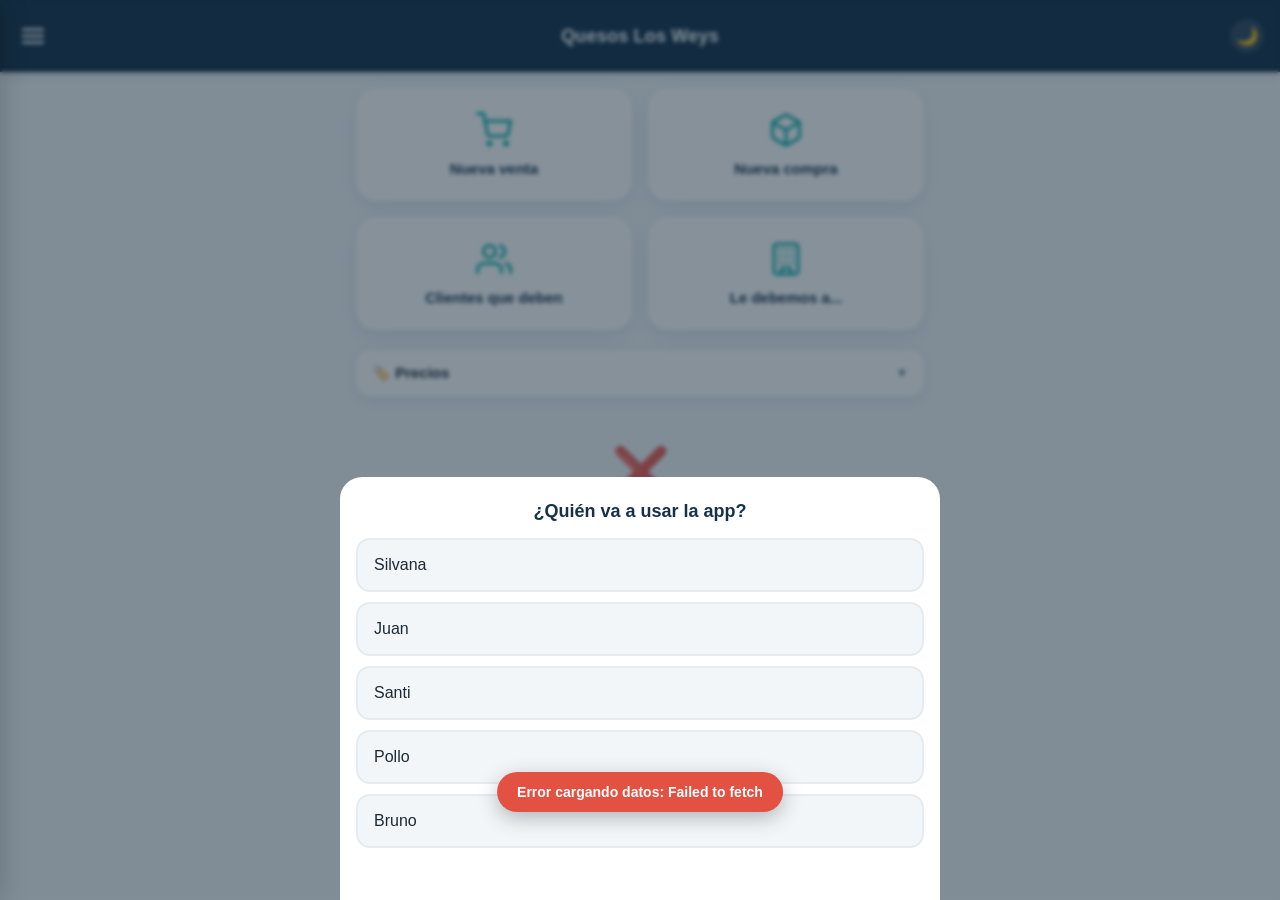
==== index.html @ 1c285f57 "Add files via upload" ====
<!DOCTYPE html>
<html lang="es">
<head>
  <meta charset="UTF-8"/>
  <meta name="viewport" content="width=device-width, initial-scale=1.0, maximum-scale=1.0"/>
  <meta name="theme-color" content="#16324a"/>
  <meta name="mobile-web-app-capable" content="yes"/>
  <meta name="apple-mobile-web-app-capable" content="yes"/>
  <meta name="apple-mobile-web-app-status-bar-style" content="black-translucent"/>
  <meta name="apple-mobile-web-app-title" content="Los Weys"/>
  <link rel="icon" href="logo-192.png"/>
  <link rel="apple-touch-icon" href="logo-192.png"/>
  <title>Quesos Los Weys</title>
  <link rel="manifest" href="manifest.json"/>
  <link rel="stylesheet" href="style.css"/>
</head>
<body>

<div class="header" id="header">
  <button class="btn-hamburguesa" onclick="toggleSidebar()" title="Menú">
    <svg viewBox="0 0 24 24" fill="none" stroke="currentColor" stroke-width="2.5" stroke-linecap="round"><line x1="3" y1="12" x2="21" y2="12"/><line x1="3" y1="6" x2="21" y2="6"/><line x1="3" y1="18" x2="21" y2="18"/></svg>
  </button>
  <div class="header-title" id="header-title">Quesos Los Weys</div>
  <button class="btn-modo" id="btn-modo" onclick="toggleModo()" title="Modo oscuro">🌙</button>
</div>

<!-- ====== SIDEBAR ====== -->
<div class="sidebar-backdrop" id="sidebar-backdrop" onclick="toggleSidebar()"></div>
<div class="sidebar" id="sidebar">
  <div class="sidebar-header">
    <div style="font-size:20px;font-weight:800;color:var(--titulo)">Menú</div>
    <button class="btn-cerrar-sidebar" onclick="toggleSidebar()">✕</button>
  </div>
  <div class="sidebar-content">
    <button class="sidebar-btn activo" id="nav-inicio" onclick="irASidebar('inicio')">
      <svg viewBox="0 0 24 24" fill="none" stroke="currentColor" stroke-width="2"><path d="M3 9l9-7 9 7v11a2 2 0 0 1-2 2H5a2 2 0 0 1-2-2z"/><polyline points="9 22 9 12 15 12 15 22"/></svg> Inicio
    </button>
    <button class="sidebar-btn" id="nav-venta" onclick="irASidebar('venta')">
      <svg viewBox="0 0 24 24" fill="none" stroke="currentColor" stroke-width="2"><circle cx="9" cy="21" r="1"/><circle cx="20" cy="21" r="1"/><path d="M1 1h4l2.68 13.39a2 2 0 0 0 2 1.61h9.72a2 2 0 0 0 2-1.61L23 6H6"/></svg> Nueva Venta
    </button>
    <button class="sidebar-btn" id="nav-compra" onclick="irASidebar('compra')">
      <svg viewBox="0 0 24 24" fill="none" stroke="currentColor" stroke-width="2"><path d="M21 16V8a2 2 0 0 0-1-1.73l-7-4a2 2 0 0 0-2 0l-7 4A2 2 0 0 0 3 8v8a2 2 0 0 0 1 1.73l7 4a2 2 0 0 0 2 0l7-4A2 2 0 0 0 21 16z"/></svg> Nueva Compra
    </button>
    <button class="sidebar-btn" id="nav-deudas" onclick="irASidebar('deudas')">
      <svg viewBox="0 0 24 24" fill="none" stroke="currentColor" stroke-width="2"><path d="M17 21v-2a4 4 0 0 0-4-4H5a4 4 0 0 0-4 4v2"/><circle cx="9" cy="7" r="4"/><path d="M23 21v-2a4 4 0 0 0-3-3.87"/><path d="M16 3.13a4 4 0 0 1 0 7.75"/></svg> Deudas
    </button>
    
    <div class="sidebar-divider"></div>
    <div class="sidebar-title">Gestión</div>
    
    <button class="sidebar-btn" id="nav-productos" onclick="irASidebar('productos')"><span class="sidebar-ico"><svg viewBox="0 0 24 24" fill="none" stroke="currentColor" stroke-width="2" stroke-linecap="round" stroke-linejoin="round"><path d="M20.59 13.41l-7.17 7.17a2 2 0 0 1-2.83 0L2 12V2h10l8.59 8.59a2 2 0 0 1 0 2.82z"/><line x1="7" y1="7" x2="7.01" y2="7"/></svg></span> Productos</button>
    <button class="sidebar-btn" id="nav-clientes" onclick="irASidebar('clientes')"><span class="sidebar-ico"><svg viewBox="0 0 24 24" fill="none" stroke="currentColor" stroke-width="2" stroke-linecap="round" stroke-linejoin="round"><path d="M20 21v-2a4 4 0 0 0-4-4H8a4 4 0 0 0-4 4v2"/><circle cx="12" cy="7" r="4"/></svg></span> Clientes</button>
    <button class="sidebar-btn" id="nav-proveedores-mgt" onclick="irASidebar('proveedores-mgt')"><span class="sidebar-ico"><svg viewBox="0 0 24 24" fill="none" stroke="currentColor" stroke-width="2" stroke-linecap="round" stroke-linejoin="round"><rect x="4" y="2" width="16" height="20" rx="2" ry="2"/><path d="M9 22v-4h6v4"/><path d="M8 6h.01"/><path d="M16 6h.01"/><path d="M12 6h.01"/><path d="M12 10h.01"/><path d="M12 14h.01"/><path d="M16 10h.01"/><path d="M16 14h.01"/><path d="M8 10h.01"/><path d="M8 14h.01"/></svg></span> Proveedores</button>
    <button class="sidebar-btn" id="nav-stock" onclick="irASidebar('stock')"><span class="sidebar-ico"><svg viewBox="0 0 24 24" fill="none" stroke="currentColor" stroke-width="2" stroke-linecap="round" stroke-linejoin="round"><path d="M21 16V8a2 2 0 0 0-1-1.73l-7-4a2 2 0 0 0-2 0l-7 4A2 2 0 0 0 3 8v8a2 2 0 0 0 1 1.73l7 4a2 2 0 0 0 2 0l7-4A2 2 0 0 0 21 16z"/><polyline points="3.27 6.96 12 12.01 20.73 6.96"/><line x1="12" y1="22.08" x2="12" y2="12"/></svg></span> Stock</button>
    
    <div class="sidebar-divider"></div>
    
    <button class="sidebar-btn" id="nav-reportes" onclick="irASidebar('reportes')"><span class="sidebar-ico"><svg viewBox="0 0 24 24" fill="none" stroke="currentColor" stroke-width="2" stroke-linecap="round" stroke-linejoin="round"><line x1="18" y1="20" x2="18" y2="10"/><line x1="12" y1="20" x2="12" y2="4"/><line x1="6" y1="20" x2="6" y2="14"/></svg></span> Reportes</button>
    <button class="sidebar-btn" id="nav-historial" onclick="irASidebar('historial')"><span class="sidebar-ico"><svg viewBox="0 0 24 24" fill="none" stroke="currentColor" stroke-width="2" stroke-linecap="round" stroke-linejoin="round"><circle cx="12" cy="12" r="10"/><polyline points="12 6 12 12 16 14"/></svg></span> Historial</button>
    <button class="sidebar-btn" id="nav-devoluciones" onclick="irASidebar('devoluciones')"><span class="sidebar-ico"><svg viewBox="0 0 24 24" fill="none" stroke="currentColor" stroke-width="2" stroke-linecap="round" stroke-linejoin="round"><polyline points="9 14 4 9 9 4"/><path d="M20 20v-7a4 4 0 0 0-4-4H4"/></svg></span> Devoluciones</button>
    
    <div class="sidebar-divider"></div>
    <div class="sidebar-title">Operador</div>
    <div class="sidebar-operador" onclick="abrirSelectorOperador(false)">
      <div class="op-icono">👤</div>
      <div class="op-info">
        <div class="op-label">Usando app como</div>
        <div class="op-nombre" id="chip-operador-side">—</div>
      </div>
      <div class="op-cambiar">Cambiar</div>
    </div>
  </div>
</div>

<!-- ====== PANTALLAS ====== -->

<!-- INICIO -->
<div class="pantalla activa" id="pantalla-inicio">
  <!-- (tarjetas de resumen movidas a Reportes) -->
  <div class="grilla">
    <button class="btn-grande" onclick="irA('venta')"><span class="ico"><svg viewBox="0 0 24 24" fill="none" stroke="currentColor" stroke-width="2" stroke-linecap="round" stroke-linejoin="round"><circle cx="9" cy="21" r="1"/><circle cx="20" cy="21" r="1"/><path d="M1 1h4l2.68 13.39a2 2 0 0 0 2 1.61h9.72a2 2 0 0 0 2-1.61L23 6H6"/></svg></span>Nueva venta</button>
    <button class="btn-grande" onclick="irA('compra')"><span class="ico"><svg viewBox="0 0 24 24" fill="none" stroke="currentColor" stroke-width="2" stroke-linecap="round" stroke-linejoin="round"><path d="M21 16V8a2 2 0 0 0-1-1.73l-7-4a2 2 0 0 0-2 0l-7 4A2 2 0 0 0 3 8v8a2 2 0 0 0 1 1.73l7 4a2 2 0 0 0 2 0l7-4A2 2 0 0 0 21 16z"/><polyline points="3.27 6.96 12 12.01 20.73 6.96"/><line x1="12" y1="22.08" x2="12" y2="12"/></svg></span>Nueva compra</button>
    <button class="btn-grande" onclick="irA('deudas')"><span class="ico"><svg viewBox="0 0 24 24" fill="none" stroke="currentColor" stroke-width="2" stroke-linecap="round" stroke-linejoin="round"><path d="M17 21v-2a4 4 0 0 0-4-4H5a4 4 0 0 0-4 4v2"/><circle cx="9" cy="7" r="4"/><path d="M23 21v-2a4 4 0 0 0-3-3.87"/><path d="M16 3.13a4 4 0 0 1 0 7.75"/></svg></span>Clientes que deben</button>
    <button class="btn-grande" onclick="irA('deudas','proveedores')"><span class="ico"><svg viewBox="0 0 24 24" fill="none" stroke="currentColor" stroke-width="2" stroke-linecap="round" stroke-linejoin="round"><rect x="4" y="2" width="16" height="20" rx="2" ry="2"/><path d="M9 22v-4h6v4"/><path d="M8 6h.01"/><path d="M16 6h.01"/><path d="M12 6h.01"/><path d="M12 10h.01"/><path d="M12 14h.01"/><path d="M16 10h.01"/><path d="M16 14h.01"/><path d="M8 10h.01"/><path d="M8 14h.01"/></svg></span>Le debemos a...</button>
  </div>
  <!-- Acordeón de precios (solo lectura) -->
  <div style="margin-top:4px;margin-bottom:4px">
    <button onclick="togglePrecios()" id="btn-precios"
      style="width:100%;padding:14px 16px;background:var(--blanco);border:none;border-radius:var(--radio);box-shadow:var(--sombra);display:flex;justify-content:space-between;align-items:center;cursor:pointer;font-size:15px;font-weight:600;color:var(--texto)">
      <span>🏷️ Precios</span>
      <span id="arrow-precios" style="font-size:12px;color:var(--gris);transition:transform .2s">▼</span>
    </button>
    <div id="lista-precios-inicio" style="display:none;margin-top:4px"></div>
  </div>
  <div id="ventas-hoy-lista"></div>
</div>

<!-- NUEVA VENTA (CARRITO) -->
<div class="pantalla" id="pantalla-venta">
  <div class="titulo-sec">Nueva Venta</div>
  <div class="card">
    <div id="carrito-items"></div>
    <button class="btn btn-s" onclick="agregarItemCarrito()" style="margin-bottom:14px">+ Agregar producto</button>

    <div class="sep"></div>

    <div class="campo">
      <label>Cliente</label>
      <div class="fila" style="gap:8px">
        <div style="flex:1">
          <input type="text" id="v-cliente" list="lista-clientes" placeholder="Nombre del cliente" autocomplete="off"/>
          <datalist id="lista-clientes"></datalist>
        </div>
        <button class="btn btn-s btn-sm" onclick="abrirQuickCliente()" style="white-space:nowrap;align-self:flex-start;margin-top:0">+ Nuevo</button>
      </div>
      <div class="hint gris" style="margin-top:4px">Obligatorio para ventas a crédito</div>
    </div>

    <div class="campo">
      <label>Forma de pago</label>
      <select id="v-pago" onchange="alCambiarPagoVenta()">
        <option value="efectivo">Efectivo</option>
        <option value="transferencia">Transferencia</option>
        <option value="crédito">Crédito (fiado)</option>
      </select>
    </div>

    <div class="campo">
      <label>Monto pagado</label>
      <input type="number" id="v-pagado" min="0" step="1" placeholder="0"/>
      <div class="hint gris">Si es crédito podés poner menos que el total</div>
    </div>

    <div class="campo">
      <label>Fecha</label>
      <input type="date" id="v-fecha"/>
    </div>

    <div style="background:var(--azul-s);border-radius:var(--radio);padding:12px;display:flex;justify-content:space-between;align-items:center;margin-bottom:4px">
      <span style="font-size:14px;color:var(--azul);font-weight:600">TOTAL DEL PEDIDO</span>
      <span style="font-size:24px;font-weight:700;color:var(--azul)" id="v-total-display">$0</span>
    </div>
  </div>

  <button class="btn btn-p" onclick="abrirConfirmacion()">Revisar y guardar pedido →</button>
</div>

<!-- NUEVA COMPRA -->
<div class="pantalla" id="pantalla-compra">
  <div class="titulo-sec">Nueva Compra</div>
  <div class="card">
    <div class="campo">
      <label>Proveedor</label>
      <select id="c-proveedor">
        <option value="">Sin proveedor</option>
      </select>
      <div class="hint gris" id="c-prov-hint">Se pre-llena según el producto elegido</div>
    </div>
    <div id="compra-items"></div>
    <datalist id="lista-productos-compra"></datalist>
    <button class="btn btn-s" onclick="agregarItemCompra()" style="margin-bottom:14px">+ Agregar producto</button>
    <div class="sep"></div>
    <div class="campo">
      <label>Forma de pago</label>
      <select id="c-pago" onchange="alCambiarPagoCompra()">
        <option value="efectivo">Efectivo</option>
        <option value="transferencia">Transferencia</option>
        <option value="crédito">Crédito</option>
      </select>
    </div>
    <div class="campo">
      <label>Monto pagado</label>
      <input type="number" id="c-pagado" min="0" step="1" placeholder="0"/>
    </div>
    <div class="campo">
      <label>Fecha</label>
      <input type="date" id="c-fecha"/>
    </div>
    <div style="background:var(--rojo-s);border-radius:var(--radio);padding:12px;display:flex;justify-content:space-between;align-items:center">
      <span style="font-size:14px;color:var(--rojo);font-weight:600">TOTAL DE LA COMPRA</span>
      <span style="font-size:24px;font-weight:700;color:var(--rojo)" id="c-total-display">$0</span>
    </div>
  </div>
  <button class="btn btn-p" onclick="abrirConfirmacionCompra()">Revisar y guardar compra →</button>
  <!-- Historial de compras recientes -->
  <div style="margin-top:24px">
    <div class="titulo-sec" style="font-size:15px;margin-bottom:8px">Últimas compras</div>
    <div id="hist-compras-lista"><div class="vacio"><span class="ico">⏳</span>Cargando...</div></div>
  </div>
</div>

<!-- DEUDAS UNIFICADAS (clientes + proveedores) -->
<div class="pantalla" id="pantalla-deudas">
  <!-- Tabs -->
  <div style="display:grid;grid-template-columns:1fr 1fr;gap:8px;margin-bottom:16px">
    <button id="tab-clientes" class="btn btn-p" onclick="cambiarTabDeuda('clientes')" style="border-radius:10px">💰 Te deben</button>
    <button id="tab-proveedores" class="btn btn-s" onclick="cambiarTabDeuda('proveedores')" style="border-radius:10px">📤 Les debés</button>
  </div>
  <div id="cont-clientes-deuda"><div class="vacio"><span class="ico">⏳</span>Cargando...</div></div>
  <div id="cont-proveedores" style="display:none"><div class="vacio"><span class="ico">⏳</span>Cargando...</div></div>
</div>

<!-- MÁS -->
<div class="pantalla" id="pantalla-mas">
  <!-- Gestión -->
  <div style="font-size:11px;font-weight:700;color:var(--gris);text-transform:uppercase;letter-spacing:.8px;margin-bottom:8px">Gestión</div>
  <div class="grilla" style="margin-bottom:4px">
    <button class="btn-grande" onclick="irA('productos')">
      <span class="ico">🧀</span>Productos
    </button>
    <button class="btn-grande" onclick="irA('clientes')">
      <span class="ico">👤</span>Clientes
    </button>
    <button class="btn-grande" onclick="irA('proveedores-mgt')">
      <span class="ico">🏭</span>Proveedores
    </button>
    <button class="btn-grande" onclick="irA('reportes')">
      <span class="ico">📊</span>Reportes
    </button>
    <button class="btn-grande" onclick="irA('historial')">
      <span class="ico">📜</span>Historial
    </button>
    <button class="btn-grande" onclick="irA('stock')">
      <span class="ico">📦</span>Stock
    </button>
    <button class="btn-grande" onclick="irA('devoluciones')">
      <span class="ico">↩️</span>Devoluciones
    </button>
  </div>
  <!-- Operador -->
  <div style="font-size:11px;font-weight:700;color:var(--gris);text-transform:uppercase;letter-spacing:.8px;margin:16px 0 8px">Operador</div>
  <div class="card" style="padding:14px 16px;display:flex;justify-content:space-between;align-items:center">
    <div>
      <div style="font-size:13px;color:var(--gris);margin-bottom:2px">Usando la app como</div>
      <div style="font-size:18px;font-weight:700">👤 <span id="chip-operador-mas">—</span></div>
    </div>
    <button class="btn btn-s btn-sm" onclick="abrirSelectorOperador(false)">Cambiar</button>
  </div>
</div>

<!-- HISTORIAL DEVOLUCIONES -->
<div class="pantalla" id="pantalla-devoluciones">
  <div style="display:flex;justify-content:space-between;align-items:center;margin-bottom:12px">
    <div class="titulo-sec" style="margin:0">Devoluciones</div>
    <button class="btn btn-p btn-sm" onclick="abrirModalDevolucion()">+ Nueva</button>
  </div>
  <!-- Filtro por tipo -->
  <div style="display:grid;grid-template-columns:1fr 1fr 1fr;gap:6px;margin-bottom:14px">
    <button id="fdev-todos" class="btn btn-p" onclick="filtrarDevoluciones('todos')" style="border-radius:10px;font-size:13px">Todas</button>
    <button id="fdev-proveedor" class="btn btn-s" onclick="filtrarDevoluciones('proveedor')" style="border-radius:10px;font-size:13px">Proveedores</button>
    <button id="fdev-cliente" class="btn btn-s" onclick="filtrarDevoluciones('cliente')" style="border-radius:10px;font-size:13px">Clientes</button>
  </div>
  <div id="resumen-devoluciones" style="margin-bottom:12px"></div>
  <div id="lista-devoluciones"><div class="vacio"><span class="ico">⏳</span>Cargando...</div></div>
</div>

<!-- GESTIÓN PROVEEDORES -->
<div class="pantalla" id="pantalla-proveedores-mgt">
  <div style="display:flex;justify-content:space-between;align-items:center;margin-bottom:16px">
    <div class="titulo-sec" style="margin:0">Proveedores</div>
    <button class="btn btn-p btn-sm" onclick="abrirModalProveedor(null)">+ Agregar</button>
  </div>
  <div id="cont-proveedores-mgt"><div class="vacio"><span class="ico">⏳</span>Cargando...</div></div>
</div>

<!-- PRODUCTOS -->
<div class="pantalla" id="pantalla-productos">
  <div style="display:flex;justify-content:space-between;align-items:center;margin-bottom:16px">
    <div class="titulo-sec" style="margin:0">Productos</div>
    <button class="btn btn-p btn-sm" onclick="abrirModalProducto(null)">+ Agregar</button>
  </div>
  <div id="cont-productos"><div class="vacio"><span class="ico">⏳</span>Cargando...</div></div>
</div>

<!-- CLIENTES -->
<div class="pantalla" id="pantalla-clientes">
  <div style="display:flex;justify-content:space-between;align-items:center;margin-bottom:16px">
    <div class="titulo-sec" style="margin:0">Clientes</div>
    <button class="btn btn-p btn-sm" onclick="abrirModalCliente(null)">+ Agregar</button>
  </div>
  <input type="text" id="buscar-clientes" placeholder="Buscar cliente..." autocomplete="off" oninput="filtrarClientes(this.value)" style="margin-bottom:12px"/>
  <div id="cont-clientes"><div class="vacio"><span class="ico">⏳</span>Cargando...</div></div>
</div>

<!-- REPORTES -->
<div class="pantalla" id="pantalla-reportes">
  <div class="titulo-sec">Reportes</div>
  <div class="card">
    <div class="tabs">
      <button class="tab activo" onclick="cambiarTab('hoy',this)">Hoy</button>
      <button class="tab" onclick="cambiarTab('semana',this)">Semana</button>
      <button class="tab" onclick="cambiarTab('mes',this)">Mes</button>
      <button class="tab" onclick="cambiarTab('custom',this)">Elegir</button>
    </div>
    <div id="fechas-custom" style="display:none" class="fila">
      <div class="campo"><label>Desde</label><input type="date" id="r-desde" onchange="cargarReporte()"/></div>
      <div class="campo"><label>Hasta</label><input type="date" id="r-hasta" onchange="cargarReporte()"/></div>
    </div>
    <button class="btn btn-s btn-sm" onclick="ticketReporte()" style="margin-top:8px">🎟️ Ticket resumen del período</button>
  </div>
  <div id="cont-reporte"><div class="vacio"><span class="ico">📊</span>Seleccioná un período</div></div>
</div>

<!-- STOCK -->
<div class="pantalla" id="pantalla-stock">
  <div class="titulo-sec">Stock</div>
  <div id="stock-resumen" style="margin-bottom:12px"></div>
  <div id="cont-stock"><div class="vacio"><span class="ico">⏳</span>Cargando...</div></div>
</div>

<!-- HISTORIAL DE MOVIMIENTOS -->
<div class="pantalla" id="pantalla-historial">
  <div class="titulo-sec">Historial de movimientos</div>
  <!-- Tipo de vista: actividad (auditoría) / ventas / compras -->
  <div style="display:grid;grid-template-columns:1fr 1fr 1fr;gap:6px;margin-bottom:10px">
    <button id="hv-actividad" class="btn btn-p btn-sm" onclick="cambiarVistaHistorial('actividad')" style="border-radius:10px;font-size:13px">📜 Actividad</button>
    <button id="hv-ventas" class="btn btn-s btn-sm" onclick="cambiarVistaHistorial('ventas')" style="border-radius:10px;font-size:13px">🛒 Ventas</button>
    <button id="hv-compras" class="btn btn-s btn-sm" onclick="cambiarVistaHistorial('compras')" style="border-radius:10px;font-size:13px">📦 Compras</button>
  </div>
  <div class="tabs" style="margin-bottom:12px">
    <button class="tab" onclick="cargarHistorial('hoy',this)">Hoy</button>
    <button class="tab" onclick="cargarHistorial('ayer',this)">Ayer</button>
    <button class="tab activo" onclick="cargarHistorial('semana',this)">Semana</button>
    <button class="tab" onclick="cargarHistorial('mes',this)">Mes</button>
    <button class="tab" onclick="cargarHistorial('todo',this)">Todo</button>
  </div>
  <input type="text" id="buscar-historial" placeholder="Buscar en el historial..." autocomplete="off" oninput="filtrarHistorial(this.value)" style="margin-bottom:12px"/>
  <div id="cont-historial"><div class="vacio"><span class="ico">⏳</span>Cargando...</div></div>
</div>

<!-- NAV BAR REMOVIDA A FAVOR DEL SIDEBAR -->

<!-- ====== MODALES ====== -->

<!-- CONFIRMACIÓN DE PEDIDO -->
<div class="modal-fondo" id="modal-confirmar">
  <div class="modal">
    <div class="modal-titulo">¿Confirmás el pedido?</div>
    <div id="conf-items" style="margin-bottom:12px"></div>
    <div class="sep"></div>
    <div style="display:flex;justify-content:space-between;margin-bottom:6px">
      <span style="color:var(--gris)">Total</span>
      <strong id="conf-total"></strong>
    </div>
    <div style="display:flex;justify-content:space-between;margin-bottom:6px">
      <span style="color:var(--gris)">Pagado</span>
      <strong id="conf-pagado"></strong>
    </div>
    <div style="display:flex;justify-content:space-between;margin-bottom:6px">
      <span style="color:var(--gris)">Resta</span>
      <strong id="conf-resta" style="color:var(--rojo)"></strong>
    </div>
    <div style="display:flex;justify-content:space-between;margin-bottom:6px">
      <span style="color:var(--gris)">Cliente</span>
      <strong id="conf-cliente"></strong>
    </div>
    <div style="display:flex;justify-content:space-between;margin-bottom:16px">
      <span style="color:var(--gris)">Pago</span>
      <strong id="conf-pago"></strong>
    </div>
    <div class="fila" style="gap:10px">
      <button class="btn btn-s" onclick="cerrarModal('modal-confirmar')">Cancelar</button>
      <button class="btn btn-p" id="btn-confirmar-venta" onclick="guardarVenta()">Confirmar y guardar</button>
    </div>
  </div>
</div>

<!-- EDITAR PEDIDO -->
<div class="modal-fondo" id="modal-editar-pedido">
  <div class="modal">
    <div class="modal-titulo">Editar pedido</div>
    <input type="hidden" id="edit-pedido-id"/>
    <div id="edit-items-lista" style="margin-bottom:12px"></div>
    <div class="sep"></div>
    <div class="campo">
      <label>Cliente</label>
      <input type="text" id="edit-cliente"/>
    </div>
    <div class="campo">
      <label>Forma de pago</label>
      <select id="edit-pago">
        <option value="efectivo">Efectivo</option>
        <option value="transferencia">Transferencia</option>
        <option value="crédito">Crédito (fiado)</option>
      </select>
    </div>
    <div class="campo">
      <label>Monto pagado</label>
      <input type="number" id="edit-pagado" min="0" step="1"/>
    </div>
    <div class="campo">
      <label>Fecha</label>
      <input type="date" id="edit-fecha"/>
    </div>
    <div class="fila" style="gap:10px;margin-top:8px">
      <button class="btn btn-s" onclick="cerrarModal('modal-editar-pedido')">Cancelar</button>
      <button class="btn btn-p" id="btn-guardar-edicion" onclick="confirmarEdicion()">Guardar cambios</button>
    </div>
    <div style="margin-top:12px"><div class="sep"></div>
      <button class="btn btn-r" onclick="eliminarPedidoActual()" style="margin-top:12px">🗑️ Eliminar pedido</button>
    </div>
  </div>
</div>

<!-- LEDGER CLIENTE (historial de deuda) -->
<div class="modal-fondo" id="modal-ledger">
  <div class="modal">
    <div class="modal-titulo" id="ledger-titulo">Cuenta corriente</div>
    <div id="ledger-tabla" style="margin-bottom:16px"></div>
    <div style="background:var(--azul-s);border-radius:var(--radio);padding:12px;display:flex;justify-content:space-between;align-items:center;margin-bottom:12px">
      <span style="font-weight:600;color:var(--azul)">Saldo actual</span>
      <span style="font-size:22px;font-weight:700;color:var(--rojo)" id="ledger-saldo"></span>
    </div>
    <input type="hidden" id="ledger-cliente-nombre"/>
    <button class="btn btn-p" id="btn-liquidar-todo" onclick="liquidarTodo()" style="margin-bottom:8px"></button>
    <button class="btn btn-s" onclick="abrirAbono()">Registrar abono parcial</button>
    <button class="btn btn-s" onclick="cerrarModal('modal-ledger')" style="margin-top:8px">Cerrar</button>
  </div>
</div>

<!-- ABONO CLIENTE -->
<div class="modal-fondo" id="modal-abono">
  <div class="modal">
    <div class="modal-titulo">Registrar abono</div>
    <div class="campo"><label>Cliente</label><input type="text" id="ab-cliente" readonly style="background:var(--gris-c)"/></div>
    <div class="campo"><label>Monto</label><input type="number" id="ab-monto" min="1" step="1" placeholder="0"/></div>
    <div class="campo"><label>Fecha</label><input type="date" id="ab-fecha"/></div>
    <div class="campo"><label>Nota (opcional)</label><input type="text" id="ab-nota" placeholder="Ej: pago en cuotas"/></div>
    <div class="fila" style="gap:10px;margin-top:8px">
      <button class="btn btn-s" onclick="cerrarModal('modal-abono');document.getElementById('modal-ledger').classList.add('visible')">Cancelar</button>
      <button class="btn btn-p" onclick="guardarAbono()">Guardar abono</button>
    </div>
  </div>
</div>

<!-- MODAL DEVOLUCIÓN -->
<div class="modal-fondo" id="modal-devolucion">
  <div class="modal">
    <div style="text-align:center;font-size:28px;margin-bottom:4px">↩️</div>
    <div class="modal-titulo" style="text-align:center" id="dev-modal-titulo">Registrar devolución</div>
    <input type="hidden" id="dev-edit-id"/>

    <div class="campo">
      <label>Tipo</label>
      <select id="dev-tipo" onchange="actualizarModalDev()">
        <option value="proveedor">A proveedor (mercadería que devolvemos)</option>
        <option value="cliente">De cliente (mercadería que nos devuelven)</option>
      </select>
    </div>
    <div class="campo">
      <label id="dev-contraparte-label">Proveedor</label>
      <select id="dev-contraparte"></select>
    </div>
    <div class="campo">
      <label>Referencia (ID de compra/pedido)</label>
      <input type="text" id="dev-referencia" placeholder="Ej: C-20260621-143052-4729 (opcional)"/>
      <div class="hint gris">Podés dejarlo vacío si no recordás el ID exacto</div>
    </div>
    <div class="campo">
      <label>Producto</label>
      <select id="dev-producto"></select>
    </div>
    <div class="fila">
      <div class="campo">
        <label>Cantidad (kg/unid)</label>
        <input type="number" id="dev-cantidad" min="0.01" step="0.01" placeholder="Ej: 5"/>
      </div>
      <div class="campo">
        <label>Monto ($)</label>
        <input type="number" id="dev-monto" min="1" step="1" placeholder="Ej: 3000"/>
      </div>
    </div>
    <div class="campo">
      <label>Motivo</label>
      <select id="dev-motivo-sel" onchange="toggleMotivoCustom()">
        <option value="Mercadería en mal estado">Mercadería en mal estado</option>
        <option value="Error en la cantidad enviada">Error en la cantidad enviada</option>
        <option value="Producto vencido">Producto vencido</option>
        <option value="Calidad no corresponde">Calidad no corresponde</option>
        <option value="Error de pedido">Error de pedido</option>
        <option value="otro">Otro (describir)...</option>
      </select>
      <input type="text" id="dev-motivo-custom" placeholder="Describí el motivo..." style="display:none;margin-top:8px"/>
    </div>
    <div class="campo">
      <label>Estado de la resolución</label>
      <select id="dev-resolucion">
        <option value="pendiente">⏳ Pendiente — todavía no se resolvió</option>
        <option value="acreditado">✅ Acreditado — nos descontaron de la deuda</option>
        <option value="devuelto_dinero">💰 Devolvieron el dinero</option>
      </select>
    </div>
    <div class="campo">
      <label>Fecha</label>
      <input type="date" id="dev-fecha"/>
    </div>
    <div class="fila" style="gap:10px;margin-top:8px">
      <button class="btn btn-s" onclick="cerrarModal('modal-devolucion')">Cancelar</button>
      <button class="btn btn-p" onclick="guardarDevolucion()">Registrar devolución</button>
    </div>
  </div>
</div>

<!-- TICKET COMPRA -->
<div class="modal-fondo" id="modal-ticket-compra">
  <div class="modal">
    <div style="text-align:center;font-size:32px;margin-bottom:4px">📦</div>
    <div class="modal-titulo" style="text-align:center">Compra registrada</div>
    <div id="ticket-compra-body" style="margin:12px 0;font-size:15px"></div>
    <button class="btn btn-s" onclick="ticketCompra(_ultimaCompraTicket)" style="margin-bottom:8px">🎟️ Generar ticket</button>
    <div class="fila" style="gap:10px;margin-top:8px">
      <button class="btn btn-s" style="flex:1" onclick="cerrarModal('modal-ticket-compra');irA('inicio')">Ir al inicio</button>
      <button class="btn btn-p" style="flex:1" onclick="cerrarModal('modal-ticket-compra')">Nueva compra</button>
    </div>
  </div>
</div>

<!-- ABONO PROVEEDOR -->
<div class="modal-fondo" id="modal-abono-prov">
  <div class="modal">
    <div class="modal-titulo">Pago a proveedor</div>
    <div class="campo"><label>Proveedor</label><input type="text" id="ab-prov" readonly style="background:var(--gris-c)"/></div>
    <div class="campo"><label>Monto</label><input type="number" id="ab-monto-prov" min="1" step="1" placeholder="0"/></div>
    <div class="campo"><label>Fecha</label><input type="date" id="ab-fecha-prov"/></div>
    <div class="fila" style="gap:10px;margin-top:8px">
      <button class="btn btn-s" onclick="cerrarModal('modal-abono-prov')">Cancelar</button>
      <button class="btn btn-p" onclick="guardarAbonoProv()">Guardar pago</button>
    </div>
  </div>
</div>

<!-- PRODUCTO -->
<div class="modal-fondo" id="modal-producto">
  <div class="modal">
    <div class="modal-titulo" id="titulo-modal-prod">Agregar producto</div>
    <input type="hidden" id="p-modo" value="agregar"/>
    <div class="campo">
      <label>Nombre</label>
      <input type="text" id="p-nombre" placeholder="Ej: Queso brie"/>
    </div>
    <div class="campo">
      <label>Unidad</label>
      <select id="p-unidad"><option value="kg">Kilogramo (kg)</option><option value="unidad">Por unidad</option></select>
    </div>
    <div class="campo">
      <label>Proveedor</label>
      <select id="p-proveedor"><option value="">Sin proveedor asignado</option></select>
    </div>
    <div class="fila">
      <div class="campo"><label>Precio venta</label><input type="number" id="p-precio" min="0" step="1" placeholder="0" oninput="mostrarMargen()"/></div>
      <div class="campo"><label>Precio costo</label><input type="number" id="p-costo" min="0" step="1" placeholder="0" oninput="mostrarMargen()"/></div>
    </div>
    <div id="p-margen" style="font-size:13px;color:var(--gris);margin-bottom:8px;text-align:right;min-height:18px"></div>
    <!-- Aviso que aparece solo al editar precio -->
    <div id="p-aviso-precio" style="display:none;background:var(--azul-s);border-left:3px solid var(--azul-c);border-radius:6px;padding:8px 12px;font-size:13px;color:var(--gris);margin-bottom:12px">
      ⚠️ Este precio se aplicará a las <strong>próximas ventas</strong>. Las ventas y deudas ya registradas <strong>no cambian</strong>.
    </div>
    <div class="fila" style="gap:10px">
      <button class="btn btn-s" onclick="cerrarModal('modal-producto')">Cancelar</button>
      <button class="btn btn-p" onclick="guardarProducto()">Guardar</button>
    </div>
  </div>
</div>

<!-- PROVEEDOR -->
<div class="modal-fondo" id="modal-proveedor">
  <div class="modal">
    <div class="modal-titulo" id="titulo-modal-prov">Agregar proveedor</div>
    <input type="hidden" id="prov-modo" value="agregar"/>
    <div class="campo"><label>Nombre</label><input type="text" id="prov-nombre" placeholder="Ej: Lácteos del Sur"/></div>
    <div class="campo"><label>Contacto / Teléfono (opcional)</label><input type="text" id="prov-contacto" placeholder="Ej: 11 5555-1234"/></div>
    <div class="fila" style="gap:10px;margin-top:8px">
      <button class="btn btn-s" onclick="cerrarModal('modal-proveedor')">Cancelar</button>
      <button class="btn btn-p" onclick="guardarProveedor()">Guardar</button>
    </div>
    <div id="prov-eliminar-zona" style="display:none;margin-top:12px">
      <div class="sep"></div>
      <button class="btn btn-r" onclick="confirmarEliminarProveedor()" style="margin-top:12px">🗑️ Eliminar proveedor</button>
      <div class="nota">⚠️ Las compras anteriores a este proveedor no se borran, solo se elimina del listado.</div>
    </div>
  </div>
</div>

<!-- CLIENTE -->
<div class="modal-fondo" id="modal-cliente">
  <div class="modal">
    <div class="modal-titulo" id="titulo-modal-cli">Agregar cliente</div>
    <input type="hidden" id="cli-modo" value="agregar"/>
    <div class="campo"><label>Nombre</label><input type="text" id="cli-nombre" placeholder="Ej: Juan"/></div>
    <div class="campo"><label>Apellido</label><input type="text" id="cli-apellido" placeholder="Ej: Pérez"/></div>
    <div class="campo"><label>Celular</label><input type="tel" id="cli-celular" placeholder="Ej: 11 2345-6789"/></div>
    <div class="fila" style="gap:10px;margin-top:8px">
      <button class="btn btn-s" onclick="cerrarModal('modal-cliente')">Cancelar</button>
      <button class="btn btn-p" onclick="guardarCliente()">Guardar</button>
    </div>
    <div id="cli-eliminar-zona" style="display:none;margin-top:12px">
      <div class="sep"></div>
      <button class="btn btn-r" onclick="confirmarEliminarCliente()" style="margin-top:12px">🗑️ Eliminar cliente</button>
      <div class="nota">⚠️ Las ventas anteriores a este cliente no se borran, solo se elimina del listado.</div>
    </div>
  </div>
</div>

<!-- QUICK CLIENTE (solo nombre y celular) -->
<div class="modal-fondo" id="modal-quick-cli">
  <div class="modal">
    <div class="modal-titulo">Agregar cliente rápido</div>
    <div class="campo"><label>Nombre</label><input type="text" id="qcli-nombre" placeholder="Juan"/></div>
    <div class="campo"><label>Apellido</label><input type="text" id="qcli-apellido" placeholder="Pérez"/></div>
    <div class="campo"><label>Celular</label><input type="tel" id="qcli-celular" placeholder="11 2345-6789"/></div>
    <div class="fila" style="gap:10px;margin-top:8px">
      <button class="btn btn-s" onclick="cerrarModal('modal-quick-cli')">Cancelar</button>
      <button class="btn btn-p" onclick="guardarQuickCliente()">Agregar</button>
    </div>
  </div>
</div>

<!-- CONFIRMACIÓN DE COMPRA -->
<div class="modal-fondo" id="modal-confirmar-compra">
  <div class="modal">
    <div style="text-align:center;font-size:32px;margin-bottom:4px">📦</div>
    <div class="modal-titulo">¿Confirmás la compra?</div>
    <div id="cc-resumen" style="margin-bottom:16px"></div>
    <div class="fila" style="gap:10px">
      <button class="btn btn-s" onclick="cerrarModal('modal-confirmar-compra')">Cancelar</button>
      <button class="btn btn-p" id="btn-confirmar-compra" onclick="guardarCompra()">Confirmar compra</button>
    </div>
  </div>
</div>

<!-- LEDGER PROVEEDOR -->
<div class="modal-fondo" id="modal-ledger-prov">
  <div class="modal">
    <div class="modal-titulo" id="ledger-prov-titulo">Cuenta proveedor</div>
    <div id="ledger-prov-tabla" style="margin-bottom:16px"></div>
    <div style="background:var(--rojo-s);border-radius:var(--radio);padding:12px;display:flex;justify-content:space-between;align-items:center;margin-bottom:12px">
      <span style="font-weight:600;color:var(--rojo)">Deuda actual</span>
      <span style="font-size:22px;font-weight:700;color:var(--rojo)" id="ledger-prov-saldo"></span>
    </div>
    <input type="hidden" id="ledger-prov-nombre"/>
    <button class="btn btn-r" id="btn-pago-total-prov" onclick="abrirPagoTotalProv()" style="margin-bottom:8px"></button>
    <button class="btn btn-s" onclick="abrirPagoParcialProv()">Registrar pago parcial</button>
    <button class="btn btn-s" onclick="cerrarModal('modal-ledger-prov')" style="margin-top:8px">Cerrar</button>
  </div>
</div>

<!-- SELECTOR OPERADOR -->
<div class="modal-fondo" id="modal-operador">
  <div class="modal">
    <div class="modal-titulo" id="op-titulo">¿Quién va a usar la app?</div>
    <div id="op-lista" style="display:flex;flex-direction:column;gap:10px;margin-bottom:16px"></div>
    <div id="op-gestion">
      <div class="sep"></div>
      <div style="font-size:12px;font-weight:700;color:var(--gris);text-transform:uppercase;letter-spacing:.5px;margin:12px 0 8px">Administrar operadores</div>
      <div class="fila" style="gap:8px">
        <input type="text" id="op-nuevo" placeholder="Nombre del operador" style="flex:1;padding:12px"/>
        <button class="btn btn-p btn-sm" onclick="agregarOperador()">Agregar</button>
      </div>
    </div>
    <button class="btn btn-s" id="btn-cerrar-op" onclick="cerrarModal('modal-operador')" style="margin-top:12px">Cancelar</button>
  </div>
</div>

<!-- AJUSTE DE STOCK -->
<div class="modal-fondo" id="modal-ajuste-stock">
  <div class="modal">
    <div class="modal-titulo" id="aj-titulo">Ajustar stock</div>
    <input type="hidden" id="aj-producto"/>
    <div class="campo">
      <label>Tipo de ajuste</label>
      <select id="aj-modo" onchange="ajCambioModo()">
        <option value="set">📋 Fijar stock (recuento / inventario)</option>
        <option value="delta">➕➖ Sumar o restar (merma, corrección)</option>
      </select>
    </div>
    <div class="campo">
      <label id="aj-cant-label">Stock contado</label>
      <input type="number" id="aj-cantidad" step="0.01" placeholder="0"/>
      <div class="hint gris" id="aj-hint"></div>
    </div>
    <div class="campo">
      <label>Motivo (opcional)</label>
      <input type="text" id="aj-motivo" placeholder="Ej: inventario inicial, merma, rotura"/>
    </div>
    <div class="fila" style="gap:10px;margin-top:8px">
      <button class="btn btn-s" onclick="cerrarModal('modal-ajuste-stock')">Cancelar</button>
      <button class="btn btn-p" onclick="guardarAjusteStock()">Guardar</button>
    </div>
  </div>
</div>

<!-- EDITAR COMPRA -->
<div class="modal-fondo" id="modal-editar-compra">
  <div class="modal">
    <div class="modal-titulo">Editar compra</div>
    <input type="hidden" id="ec-id"/>
    <div class="campo"><label>Proveedor</label><select id="ec-proveedor"></select></div>
    <div id="ec-items"></div>
    <button class="btn btn-s" onclick="agregarItemCompraEdit()" style="margin-bottom:14px">+ Agregar producto</button>
    <div class="sep"></div>
    <div class="campo"><label>Forma de pago</label>
      <select id="ec-pago"><option value="efectivo">Efectivo</option><option value="transferencia">Transferencia</option><option value="crédito">Crédito</option></select>
    </div>
    <div class="campo"><label>Monto pagado</label><input type="number" id="ec-pagado" min="0" step="1"/></div>
    <div class="campo"><label>Fecha</label><input type="date" id="ec-fecha"/></div>
    <div class="fila" style="gap:10px;margin-top:8px">
      <button class="btn btn-s" onclick="cerrarModal('modal-editar-compra')">Cancelar</button>
      <button class="btn btn-p" onclick="guardarEdicionCompra()">Guardar</button>
    </div>
    <div style="margin-top:12px"><div class="sep"></div>
      <button class="btn btn-r" onclick="eliminarCompraActual()" style="margin-top:12px">🗑️ Eliminar compra</button>
    </div>
  </div>
</div>

<!-- EDITAR PAGO (abono cliente / pago proveedor) -->
<div class="modal-fondo" id="modal-editar-pago">
  <div class="modal">
    <div class="modal-titulo" id="ep-titulo">Editar pago</div>
    <input type="hidden" id="ep-id"/>
    <input type="hidden" id="ep-tipo"/>
    <div class="campo"><label>Monto</label><input type="number" id="ep-monto" min="1" step="1"/></div>
    <div class="campo"><label>Fecha</label><input type="date" id="ep-fecha"/></div>
    <div class="fila" style="gap:10px;margin-top:8px">
      <button class="btn btn-s" onclick="cerrarModal('modal-editar-pago')">Cancelar</button>
      <button class="btn btn-p" onclick="guardarEdicionPago()">Guardar</button>
    </div>
    <div style="margin-top:12px"><div class="sep"></div>
      <button class="btn btn-r" onclick="eliminarPagoActual()" style="margin-top:12px">🗑️ Eliminar pago</button>
    </div>
  </div>
</div>

<!-- CUENTA DE CONTACTO (cliente + proveedor unificado) -->
<div class="modal-fondo" id="modal-contacto">
  <div class="modal">
    <div class="modal-titulo" id="cuenta-titulo">Cuenta</div>
    <div id="cuenta-tabla" style="margin-bottom:16px"></div>
    <div id="cuenta-saldo-box" style="border-radius:var(--radio);padding:12px;display:flex;justify-content:space-between;align-items:center;margin-bottom:12px;background:var(--gris-c)">
      <span style="font-weight:600" id="cuenta-saldo-label">Saldo</span>
      <span style="font-size:22px;font-weight:700" id="cuenta-saldo"></span>
    </div>
    <input type="hidden" id="cuenta-nombre"/>
    <div style="font-size:12px;color:var(--gris);font-weight:600;margin-bottom:6px">Ticket para el cliente</div>
    <div id="cuenta-rango" class="fila" style="gap:6px;margin-bottom:8px">
      <button class="btn btn-s btn-sm" data-r="mes" onclick="setCuentaRango('mes')" style="flex:1">Mes actual</button>
      <button class="btn btn-p btn-sm" data-r="30d" onclick="setCuentaRango('30d')" style="flex:1">Últimos 30 días</button>
      <button class="btn btn-s btn-sm" data-r="todo" onclick="setCuentaRango('todo')" style="flex:1">Todo</button>
    </div>
    <button class="btn btn-s" onclick="ticketEstadoCuenta()" style="margin-bottom:12px">🎟️ Ticket de estado de cuenta</button>
    <button class="btn btn-p" id="btn-cuenta-total" onclick="cuentaSaldarTotal()" style="margin-bottom:8px"></button>
    <button class="btn btn-s" id="btn-cuenta-parcial" onclick="cuentaSaldarParcial()">Registrar pago parcial</button>
    <button class="btn btn-s" onclick="cerrarModal('modal-contacto')" style="margin-top:8px">Cerrar</button>
  </div>
</div>

<!-- VISTA PREVIA DE TICKET (compartir / imprimir) -->
<div class="modal-fondo" id="modal-ticket-view">
  <div class="modal">
    <div class="modal-titulo" style="text-align:center">🎟️ Ticket</div>
    <div style="max-height:52vh;overflow:auto;text-align:center;margin-bottom:12px;background:var(--gris-c);border-radius:10px;padding:10px">
      <img id="ticket-img" alt="Ticket" style="width:100%;max-width:320px;border-radius:6px;box-shadow:0 2px 8px rgba(0,0,0,.2)"/>
    </div>
    <div class="fila" style="gap:10px">
      <button class="btn btn-s" onclick="imprimirTicketActual()">🖨️ Imprimir</button>
      <button class="btn btn-p" onclick="compartirTicketActual()">📤 Compartir</button>
    </div>
    <button class="btn btn-s" onclick="cerrarModal('modal-ticket-view')" style="margin-top:8px">Cerrar</button>
  </div>
</div>

<div id="toast"></div>

<!-- ====== JAVASCRIPT ====== -->
<script src="js/core.js"></script>
<script src="js/ventas.js"></script>
<script src="js/compras.js"></script>
<script src="js/deudas.js"></script>
<script src="js/catalogo.js"></script>
<script src="js/reportes.js"></script>
<script src="js/gestion.js"></script>
<script src="js/extras.js"></script>
<script src="js/tickets.js"></script>
<script src="js/init.js"></script>
</body>
</html>
---- style.css ----
*,*::before,*::after{box-sizing:border-box;margin:0;padding:0}
:root{
  /* Identidad quesería: turquesa + azul marino + verde gramilla + blanco */
  --turquesa:#12b2ac; --turquesa-d:#0e928d; --turquesa-s:#e1f6f4;
  --navy:#16324a; --navy-d:#0f2436; --navy-s:#eaf1f6; --titulo:#16324a;
  --gramilla:#5da22e; --gramilla-s:#eef6e1;
  --coral:#e25141; --coral-s:#fcebe8;

  /* Mapeo a los nombres que ya usa la app */
  --azul:#12b2ac; --azul-m:#0e928d; --azul-c:#12b2ac; --azul-s:#e1f6f4;
  --verde:#5da22e; --verde-c:#5da22e; --verde-s:#eef6e1;
  --rojo:#e25141; --rojo-s:#fcebe8;
  --amarillo:#f2b100;
  --gris:#6b7785; --gris-c:#f3f6f8;
  --blanco:#ffffff;
  --texto:#1b2a36;
  --radio:14px;
  --sombra:0 4px 16px rgba(20,40,60,.08);
  --sombra-sm:0 2px 8px rgba(20,40,60,.06);
  --borde:#e6ebef;
  --modal-bg:#ffffff;
  --header-bg:#16324a;
}
body.dark{
  --turquesa:#2bd0c9; --turquesa-d:#23b3ad; --turquesa-s:#0f3a39;
  --navy:#0f2436; --navy-d:#0a1a28; --navy-s:#13263a; --titulo:#eaf1f6;
  --gramilla:#8cc63f; --gramilla-s:#23320f;
  --coral:#ff6f5e; --coral-s:#3a1612;

  --azul:#2bd0c9; --azul-m:#23b3ad; --azul-c:#2bd0c9; --azul-s:#0f3a39;
  --verde:#8cc63f; --verde-c:#8cc63f; --verde-s:#23320f;
  --rojo:#ff6f5e; --rojo-s:#3a1612;
  --amarillo:#ffc53d;
  --gris:#9aa7b4; --gris-c:#1b2a38;
  --blanco:#22323f;
  --texto:#e8eef2;
  --sombra:0 4px 18px rgba(0,0,0,.4);
  --sombra-sm:0 2px 8px rgba(0,0,0,.35);
  --borde:#33485a;
  --modal-bg:#22323f;
  --header-bg:#0f2436;
  background:#14222e;
}
body.dark input,body.dark select{background:#1b2a38;color:#e8eef2;border-color:#3a5064}
body.dark .nav-bar{background:#1a2935;border-top-color:#2a3e4f}
body.dark .modal{background:var(--modal-bg)}
body.dark .carrito-item{background:#1b2a38;border-color:#33485a}
body.dark .tab{background:#1b2a38;border-color:#33485a;color:#9aa7b4}
body.dark .tab.activo{background:var(--azul-s);border-color:var(--azul-c);color:var(--azul)}
body.dark .sidebar{background:var(--modal-bg);border-right:1px solid var(--borde)}
body.dark .btn-cerrar-sidebar{background:var(--gris-c)}
body.dark .sidebar-btn:active{background:var(--gris-c)}
body.dark .sidebar-operador{background:var(--gris-c)}
body.dark .op-icono{background:var(--borde)}
body.dark .btn-grande::after{background:rgba(255,255,255,.04)}
body.dark .btn-grande{box-shadow:0 8px 24px rgba(0,0,0,.2), 0 2px 8px rgba(0,0,0,.15)}

body{font-family:-apple-system,BlinkMacSystemFont,'Segoe UI',Roboto,'Helvetica Neue',sans-serif;background:var(--gris-c);color:var(--texto);min-height:100vh;padding-bottom:24px;transition:background .2s,color .2s;-webkit-font-smoothing:antialiased;font-feature-settings:'tnum' 1}

/* HEADER */
.header{background:var(--header-bg);color:#fff;padding:15px 16px;display:flex;align-items:center;justify-content:center;font-size:18px;font-weight:700;position:sticky;top:0;z-index:100;box-shadow:0 2px 10px rgba(15,36,54,.18)}
.header-title{flex:1;text-align:center;letter-spacing:.2px}
.btn-modo{background:rgba(255,255,255,.12);border:none;color:#fff;font-size:18px;cursor:pointer;line-height:1;display:inline-flex;align-items:center;justify-content:center;gap:4px;border-radius:20px;padding:5px 10px;max-width:140px;white-space:nowrap;overflow:hidden;text-overflow:ellipsis;transition:background .15s}
.btn-modo:active{background:rgba(255,255,255,.25)}
#btn-modo{width:34px;height:34px;border-radius:50%;padding:0;flex-shrink:0}
.pantalla{display:none;padding:16px;max-width:600px;margin:0 auto;animation:fadeIn .25s ease}
.pantalla.activa{display:block}
/* SIDEBAR */
.btn-hamburguesa{background:none;border:none;color:#fff;cursor:pointer;padding:8px 0;width:34px;display:flex;align-items:center;justify-content:center}
.btn-hamburguesa svg{width:26px;height:26px}
.sidebar-backdrop{position:fixed;inset:0;background:rgba(15,36,54,.6);z-index:900;opacity:0;pointer-events:none;transition:opacity .3s ease;backdrop-filter:blur(2px)}
.sidebar-backdrop.activa{opacity:1;pointer-events:auto}
.sidebar{position:fixed;top:0;left:0;bottom:0;width:280px;background:var(--blanco);z-index:1000;transform:translateX(-100%);transition:transform .3s cubic-bezier(0.2, 0.8, 0.2, 1);box-shadow:4px 0 24px rgba(0,0,0,.15);display:flex;flex-direction:column;overflow-y:auto}
.sidebar.activa{transform:translateX(0)}
.sidebar-header{display:flex;justify-content:space-between;align-items:center;padding:20px 24px;border-bottom:1px solid var(--borde)}
.btn-cerrar-sidebar{background:var(--gris-c);border:none;color:var(--gris);width:32px;height:32px;border-radius:50%;font-size:16px;cursor:pointer;display:flex;align-items:center;justify-content:center;transition:background .2s}
.btn-cerrar-sidebar:active{background:var(--borde)}
.sidebar-content{padding:16px 12px;display:flex;flex-direction:column;gap:4px}
.sidebar-btn{display:flex;align-items:center;padding:14px 16px;border:none;background:none;color:var(--texto);font-size:16px;font-weight:600;border-radius:12px;cursor:pointer;gap:14px;transition:background .2s, color .2s;text-align:left}
.sidebar-btn:active{background:var(--gris-c)}
.sidebar-btn.activo{background:var(--azul-s);color:var(--azul-c);font-weight:700}
.sidebar-btn svg{width:22px;height:22px;color:var(--gris)}
.sidebar-btn.activo svg{color:var(--azul-c)}
.sidebar-ico{display:flex;align-items:center;justify-content:center;width:22px}
.sidebar-ico svg{width:22px;height:22px;color:var(--gris)}
.sidebar-btn.activo .sidebar-ico svg{color:var(--azul-c)}
.sidebar-divider{height:1px;background:var(--borde);margin:12px 16px}
.sidebar-title{font-size:11px;font-weight:800;color:var(--gris);text-transform:uppercase;letter-spacing:1px;margin:8px 16px 12px}
.sidebar-operador{display:flex;align-items:center;padding:12px 16px;background:var(--gris-c);border-radius:12px;margin:4px 0;cursor:pointer;gap:12px}
.op-icono{font-size:24px;background:var(--borde);width:40px;height:40px;display:flex;align-items:center;justify-content:center;border-radius:50%}
.op-info{flex:1}
.op-label{font-size:11px;color:var(--gris);font-weight:600;margin-bottom:2px}
.op-nombre{font-size:15px;font-weight:800;color:var(--titulo)}
.op-cambiar{font-size:12px;font-weight:700;color:var(--azul-c)}

/* CARDS */
.card{background:var(--blanco);border-radius:var(--radio);padding:16px;margin-bottom:12px;box-shadow:var(--sombra-sm);border:1px solid var(--borde)}
.card-titulo{font-size:11px;color:var(--gris);margin-bottom:4px;text-transform:uppercase;letter-spacing:.6px;font-weight:700}
.card-valor{font-size:31px;font-weight:800;color:var(--azul);letter-spacing:-.5px}

/* GRILLA */
.grilla{display:grid;grid-template-columns:1fr 1fr;gap:16px;margin-bottom:20px}
.btn-grande{background:var(--blanco);border:none;border-radius:20px;padding:24px 12px;text-align:center;cursor:pointer;box-shadow:0 8px 24px rgba(20,40,60,.06), 0 2px 8px rgba(20,40,60,.04);font-size:15px;font-weight:800;color:var(--titulo);transition:transform .15s cubic-bezier(0.4, 0, 0.2, 1), box-shadow .15s;display:flex;flex-direction:column;align-items:center;justify-content:center;position:relative;overflow:hidden}
.btn-grande::after{content:'';position:absolute;inset:0;background:rgba(0,0,0,.03);opacity:0;transition:opacity .2s}
.btn-grande:active::after{opacity:1}
.btn-grande:active{transform:scale(.95);box-shadow:0 4px 12px rgba(20,40,60,.08)}
.btn-grande .ico{display:flex;align-items:center;justify-content:center;margin-bottom:12px;transition:transform .2s}
.btn-grande .ico svg{width:36px;height:36px;color:var(--azul-c)}
.btn-grande:active .ico{transform:scale(.9)}

/* FORM */
.campo{margin-bottom:14px}
label{display:block;font-size:11px;font-weight:700;color:var(--gris);margin-bottom:5px;text-transform:uppercase;letter-spacing:.5px}
input,select{width:100%;padding:13px 14px;border:2px solid var(--borde);border-radius:12px;font-size:16px;color:var(--texto);background:var(--blanco);-webkit-appearance:none;appearance:none;transition:background .2s,color .2s,border-color .15s,box-shadow .15s}
input:focus,select:focus{outline:none;border-color:var(--azul-c);box-shadow:0 0 0 3px var(--azul-s)}
select{background-image:url("data:image/svg+xml,%3Csvg xmlns='http://www.w3.org/2000/svg' width='12' height='8'%3E%3Cpath fill='%236b7785' d='M1 1l5 5 5-5'/%3E%3C/svg%3E");background-repeat:no-repeat;background-position:right 14px center;padding-right:36px}
.campo-auto input{background:var(--gris-c);font-weight:700;color:var(--azul)}
.hint{font-size:13px;color:var(--azul-c);margin-top:5px;font-weight:600}
.hint.gris{color:var(--gris);font-weight:500}
.fila{display:flex;gap:10px}
.fila .campo{flex:1}

/* BOTONES */
.btn{width:100%;padding:15px;border:none;border-radius:12px;font-size:16px;font-weight:700;cursor:pointer;letter-spacing:.2px;transition:transform .12s,filter .12s,box-shadow .12s}
.btn:active{transform:scale(.985);filter:brightness(.96)}
.btn:disabled{opacity:.5;cursor:not-allowed;transform:none}
.btn-p{background:var(--azul-c);color:#fff;box-shadow:0 3px 10px rgba(18,178,172,.28)}
.btn-s{background:var(--gris-c);color:var(--texto);border:1px solid var(--borde)}
.btn-r{background:var(--coral);color:#fff;box-shadow:0 3px 10px rgba(226,81,65,.25)}
.btn-sm{padding:8px 14px;font-size:13px;width:auto;border-radius:10px}

/* ITEMS */
.item{background:var(--blanco);border-radius:var(--radio);padding:14px 16px;margin-bottom:10px;box-shadow:var(--sombra-sm);border:1px solid var(--borde);transition:transform .12s}
.item:active{transform:scale(.995)}
.item-head{display:flex;justify-content:space-between;align-items:flex-start}
.item-nombre{font-weight:700;font-size:15px;margin-bottom:2px;color:var(--titulo)}
.item-det{font-size:13px;color:var(--gris)}
.item-val{font-size:18px;font-weight:800;color:var(--azul);white-space:nowrap;margin-left:8px;letter-spacing:-.3px}
.item-val.rojo{color:var(--coral)}

/* TITULO */
.titulo-sec{font-size:21px;font-weight:800;color:var(--titulo);margin-bottom:16px;letter-spacing:-.3px}

/* TABS */
.tabs{display:flex;gap:8px;margin-bottom:16px}
.tab{flex:1;padding:10px;border:2px solid var(--borde);border-radius:12px;background:var(--blanco);cursor:pointer;font-size:13px;font-weight:700;color:var(--gris);text-align:center;transition:all .15s}
.tab.activo{border-color:var(--azul-c);background:var(--azul-s);color:var(--azul)}

/* REPORTE */
.rep-grid{display:grid;grid-template-columns:1fr 1fr;gap:10px;margin-bottom:12px}
.rep-card{background:var(--blanco);border-radius:var(--radio);padding:14px;box-shadow:var(--sombra-sm);border:1px solid var(--borde);text-align:center}
.rep-card .rt{font-size:11px;color:var(--gris);margin-bottom:4px;font-weight:600}
.rep-card .rv{font-size:20px;font-weight:800;color:var(--azul);letter-spacing:-.3px}
.rep-card .rv.rojo{color:var(--coral)}
.rep-card.grande{grid-column:1/-1;background:linear-gradient(135deg,var(--azul-s),var(--navy-s))}
.rep-card.grande .rv{font-size:30px;color:var(--titulo)}
.rep-card.grande .rv.rojo{color:var(--coral)}
.nota{font-size:12px;color:var(--gris);text-align:center;font-style:italic;padding:8px}

/* VACÍO */
.vacio{text-align:center;padding:44px 20px;color:var(--gris)}
.vacio .ico{font-size:46px;display:block;margin-bottom:12px;opacity:.85}

/* TOAST */
#toast{position:fixed;bottom:88px;left:50%;transform:translateX(-50%) translateY(16px);background:var(--navy);color:#fff;padding:12px 20px;border-radius:24px;font-size:14px;font-weight:600;opacity:0;transition:opacity .25s,transform .25s;z-index:500;white-space:nowrap;max-width:90vw;pointer-events:none;box-shadow:0 6px 20px rgba(15,36,54,.3)}
#toast.visible{opacity:1;transform:translateX(-50%) translateY(0)}
#toast.exito{background:var(--azul-c)}
#toast.error{background:var(--coral)}
#toast.guardando{background:var(--amarillo);color:#3a2c00}

/* MODAL */
.modal-fondo{position:fixed;inset:0;background:rgba(15,36,54,.5);z-index:300;display:none;align-items:flex-end;justify-content:center;backdrop-filter:blur(2px)}
.modal-fondo.visible{display:flex;animation:fadeIn .2s ease}
.modal{background:var(--blanco);border-radius:22px 22px 0 0;padding:24px 16px 36px;width:100%;max-width:600px;max-height:88vh;overflow-y:auto;animation:slideUp .28s cubic-bezier(.2,.9,.3,1)}
@keyframes slideUp{from{transform:translateY(100%)}to{transform:none}}
.modal-titulo{font-size:18px;font-weight:800;margin-bottom:16px;text-align:center;color:var(--titulo)}

/* SPINNER */
.spin{display:inline-block;width:16px;height:16px;border:3px solid rgba(255,255,255,.35);border-top-color:#fff;border-radius:50%;animation:rotar .7s linear infinite;vertical-align:middle;margin-right:6px}
@keyframes rotar{to{transform:rotate(360deg)}}

/* CARRITO */
.carrito-item{background:var(--gris-c);border:1px solid var(--borde);border-radius:var(--radio);padding:12px;margin-bottom:10px}

/* LEDGER */
.ledger-row{display:flex;justify-content:space-between;align-items:center;padding:10px 0;border-bottom:1px solid var(--borde);font-size:14px}
.ledger-row:last-child{border-bottom:none}
.ledger-debe{color:var(--coral);font-weight:700}
.ledger-haber{color:var(--gramilla);font-weight:700}
.ledger-saldo{font-weight:800}

/* SEPARADOR */
.sep{height:1px;background:var(--borde);margin:14px 0}

/* BADGE */
.badge{display:inline-block;padding:2px 9px;border-radius:20px;font-size:11px;font-weight:700;letter-spacing:.2px}
.badge-credito{background:#fff2cf;color:#8a6300}
.badge-efectivo{background:var(--gramilla-s);color:#3f6e16}
.badge-trans{background:var(--azul-s);color:var(--azul-m)}
body.dark .badge-credito{background:#3a2e0c;color:#ffd76a}
body.dark .badge-efectivo{background:#23320f;color:#a9d96a}


/* SKELETONS (carga) */
.skel-item{background:var(--blanco);border:1px solid var(--borde);border-radius:var(--radio);padding:14px 16px;margin-bottom:10px;box-shadow:var(--sombra-sm)}
.skel{background:linear-gradient(90deg,var(--gris-c) 25%,var(--borde) 50%,var(--gris-c) 75%);background-size:200% 100%;animation:shimmer 1.2s ease-in-out infinite;border-radius:6px}
.skel-line{height:12px;margin:9px 0}
@keyframes shimmer{0%{background-position:200% 0}100%{background-position:-200% 0}}

/* MÉTRICAS EXTRA EN REPORTES */
.rep-grid-3{display:grid;grid-template-columns:1fr 1fr 1fr;gap:8px;margin-bottom:12px}
@media(max-width:400px){.rep-grid-3{grid-template-columns:1fr 1fr}}
@media(max-width:360px){.nav-btn{font-size:9px}.card-valor{font-size:26px}}
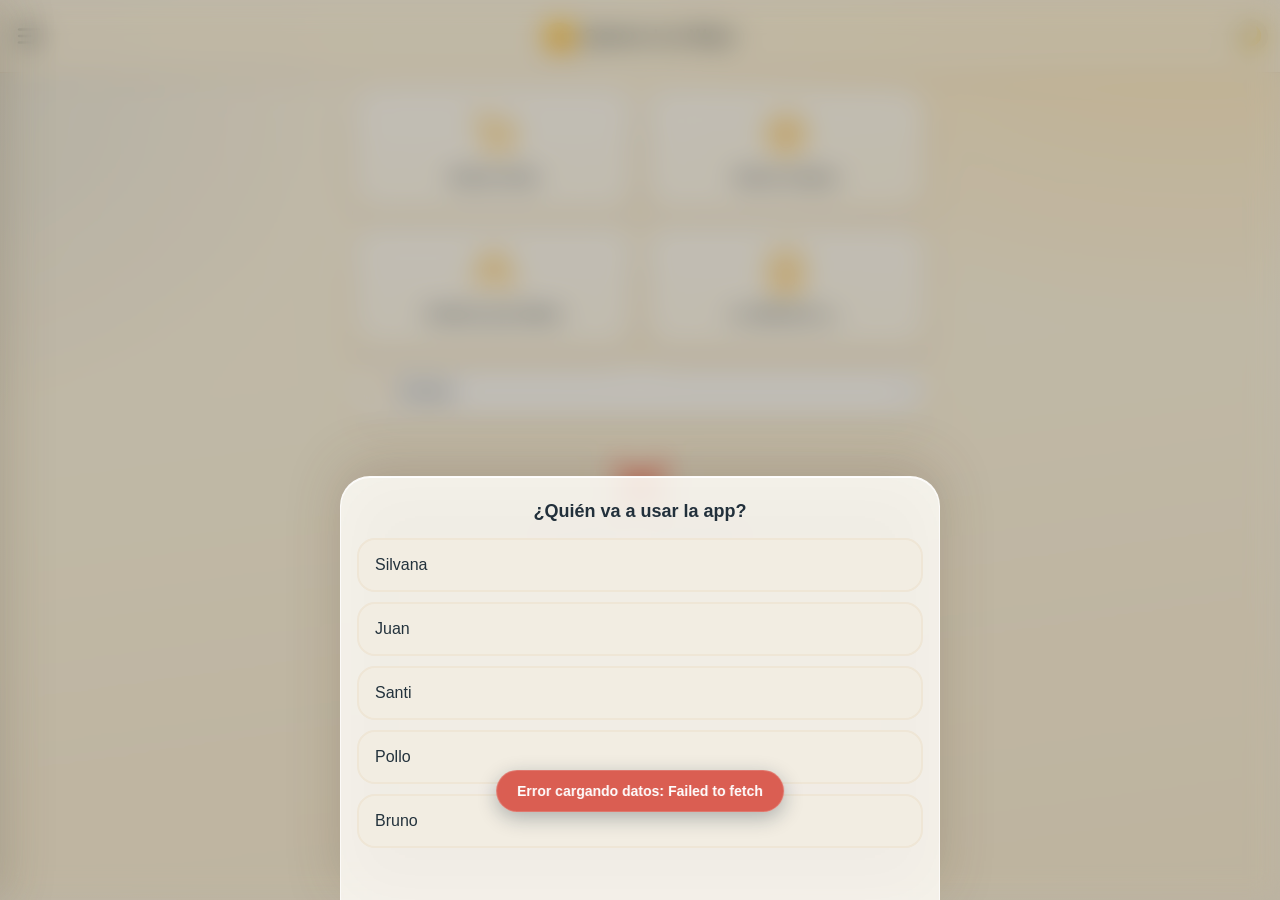
==== commit 5e7dbfcc: "Add files via upload" ====
--- a/index.html
+++ b/index.html
@@ -13,6 +13,7 @@
   <title>Quesos Los Weys</title>
   <link rel="manifest" href="manifest.json"/>
   <link rel="stylesheet" href="style.css"/>
+<link rel="stylesheet" href="tema.css">
 </head>
 <body>
 
@@ -20,7 +21,7 @@
   <button class="btn-hamburguesa" onclick="toggleSidebar()" title="Menú">
     <svg viewBox="0 0 24 24" fill="none" stroke="currentColor" stroke-width="2.5" stroke-linecap="round"><line x1="3" y1="12" x2="21" y2="12"/><line x1="3" y1="6" x2="21" y2="6"/><line x1="3" y1="18" x2="21" y2="18"/></svg>
   </button>
-  <div class="header-title" id="header-title">Quesos Los Weys</div>
+  <div class="marca-header" style="flex:1;justify-content:center"><img src="iso.png" alt=""><div class="header-title" id="header-title" style="flex:0">Quesos Los Weys</div></div>
   <button class="btn-modo" id="btn-modo" onclick="toggleModo()" title="Modo oscuro">🌙</button>
 </div>
 
@@ -28,7 +29,7 @@
 <div class="sidebar-backdrop" id="sidebar-backdrop" onclick="toggleSidebar()"></div>
 <div class="sidebar" id="sidebar">
   <div class="sidebar-header">
-    <div style="font-size:20px;font-weight:800;color:var(--titulo)">Menú</div>
+    <div class="marca-header"><img src="iso.png" alt="" style="width:38px;height:38px"><div><div style="font-size:17px;font-weight:800;color:var(--titulo);line-height:1.1">Quesos</div><div style="font-size:12px;font-weight:700;color:var(--ambar);letter-spacing:1.2px">LOS WEYS</div></div></div>
     <button class="btn-cerrar-sidebar" onclick="toggleSidebar()">✕</button>
   </div>
   <div class="sidebar-content">
@@ -87,7 +88,7 @@
   <div style="margin-top:4px;margin-bottom:4px">
     <button onclick="togglePrecios()" id="btn-precios"
       style="width:100%;padding:14px 16px;background:var(--blanco);border:none;border-radius:var(--radio);box-shadow:var(--sombra);display:flex;justify-content:space-between;align-items:center;cursor:pointer;font-size:15px;font-weight:600;color:var(--texto)">
-      <span>🏷️ Precios</span>
+      <span style="display:flex;align-items:center;gap:9px"><svg viewBox="0 0 24 24" fill="none" stroke="currentColor" stroke-width="2" stroke-linecap="round" stroke-linejoin="round" style="width:19px;height:19px;color:var(--ambar)"><path d="M20.59 13.41l-7.17 7.17a2 2 0 0 1-2.83 0L2 12V2h10l8.59 8.59a2 2 0 0 1 0 2.82z"/><line x1="7" y1="7" x2="7.01" y2="7"/></svg>Precios</span>
       <span id="arrow-precios" style="font-size:12px;color:var(--gris);transition:transform .2s">▼</span>
     </button>
     <div id="lista-precios-inicio" style="display:none;margin-top:4px"></div>
@@ -744,7 +745,7 @@
     <div style="font-size:12px;color:var(--gris);font-weight:600;margin-bottom:6px">Ticket para el cliente</div>
     <div id="cuenta-rango" class="fila" style="gap:6px;margin-bottom:8px">
       <button class="btn btn-s btn-sm" data-r="mes" onclick="setCuentaRango('mes')" style="flex:1">Mes actual</button>
-      <button class="btn btn-p btn-sm" data-r="30d" onclick="setCuentaRango('30d')" style="flex:1">Últimos 30 días</button>
+      <button class="btn btn-p btn-sm" data-r="30d" onclick="setCuentaRango('30d')" style="flex:1">30 días</button>
       <button class="btn btn-s btn-sm" data-r="todo" onclick="setCuentaRango('todo')" style="flex:1">Todo</button>
     </div>
     <button class="btn btn-s" onclick="ticketEstadoCuenta()" style="margin-bottom:12px">🎟️ Ticket de estado de cuenta</button>
--- a/tema.css
+++ b/tema.css
@@ -0,0 +1,283 @@
+/* ==========================================================================
+   TEMA "CREMA & AMBAR" — identidad visual derivada del logo
+   Se carga DESPUES de style.css. Solo redefine color y superficie:
+   ninguna regla de layout, ninguna linea de logica.
+
+   Paleta tomada del logo: crema #F8F3E0 · ambar #E4A228 · pizarra #527287
+   Criterio: el ambar es el acento (nunca el fondo de un dato), la pizarra
+   manda en acciones y titulos, y los montos van casi negros a maximo
+   contraste. Vidrio esmerilado solo en marcos: header, menu y modales.
+   ========================================================================== */
+
+:root{
+  /* Identidad */
+  --crema:#fbf6ea; --crema-h:#f4ecdb;
+  --ambar:#e4a228; --ambar-c:#f2c550; --ambar-s:#fdf1d6;
+  --pizarra:#47677d; --pizarra-d:#375568; --pizarra-s:#e9eff3;
+
+  /* Mapeo a los nombres que ya usa la app */
+  --azul:#47677d; --azul-m:#375568; --azul-c:#47677d; --azul-s:#e9eff3;
+  --navy:#2b3f4d; --navy-d:#22323d; --navy-s:#eaf0f3;
+  --verde:#4e9b45; --verde-c:#4e9b45; --verde-s:#edf6e8;
+  --rojo:#d8564a; --rojo-s:#fcecea;
+  --coral:#d8564a; --coral-s:#fcecea;
+  --amarillo:#e8a72b;
+
+  --gris:#7c8894; --gris-c:#f2ede2;
+  --blanco:#ffffff;
+  --texto:#23323c; --titulo:#22303b;
+  --borde:#efe6d6;
+  --radio:18px;
+  --sombra:0 8px 26px rgba(120,90,45,.10);
+  --sombra-sm:0 4px 16px rgba(120,90,45,.07);
+  --modal-bg:#fffdf8;
+  --header-bg:#fbf6ea;
+}
+
+body.dark{
+  --crema:#171c21; --crema-h:#1d242a;
+  --ambar:#f5c24d; --ambar-c:#ffd77a; --ambar-s:#3a2e15;
+  --pizarra:#8fb2c7; --pizarra-d:#6d93aa; --pizarra-s:#20303a;
+
+  --azul:#8fb2c7; --azul-m:#6d93aa; --azul-c:#8fb2c7; --azul-s:#20303a;
+  --navy:#0f1519; --navy-d:#0b1013; --navy-s:#1b242b;
+  --verde:#7fc267; --verde-c:#7fc267; --verde-s:#1d2a19;
+  --rojo:#ff7d6f; --rojo-s:#33201d;
+  --coral:#ff7d6f; --coral-s:#33201d;
+  --amarillo:#f5c24d;
+
+  --gris:#96a2ac; --gris-c:#222b32;
+  --blanco:#212a31;
+  --texto:#ece7dc; --titulo:#f5f0e5;
+  --borde:#303a42;
+  --sombra:0 8px 26px rgba(0,0,0,.45);
+  --sombra-sm:0 4px 16px rgba(0,0,0,.35);
+  --modal-bg:#212a31;
+  --header-bg:#1b2228;
+  background:#171c21;
+}
+
+/* --- Fondo: crema con luz calida, para que el vidrio tenga que refractar -- */
+body{
+  background:
+    radial-gradient(1000px 640px at 92% -8%, rgba(228,162,40,.16), transparent 62%),
+    radial-gradient(880px 620px at -10% 8%, rgba(71,103,125,.10), transparent 60%),
+    linear-gradient(172deg, #fdf9f0 0%, #fbf6ea 48%, #f7f0e2 100%);
+  background-attachment:fixed;
+  color:var(--texto);
+}
+body.dark{
+  background:
+    radial-gradient(1000px 640px at 92% -8%, rgba(245,194,77,.10), transparent 62%),
+    radial-gradient(880px 620px at -10% 8%, rgba(80,120,150,.16), transparent 60%),
+    linear-gradient(172deg, #191f25 0%, #171c21 55%, #141a1f 100%);
+  background-attachment:fixed;
+}
+
+/* --- Header claro con la marca ------------------------------------------- */
+.header{
+  background:rgba(251,246,234,.80);
+  -webkit-backdrop-filter:blur(20px) saturate(180%);
+          backdrop-filter:blur(20px) saturate(180%);
+  color:var(--titulo);
+  border-bottom:1px solid rgba(120,90,45,.12);
+  box-shadow:0 1px 18px rgba(120,90,45,.08);
+}
+body.dark .header{ background:rgba(27,34,40,.78); border-bottom-color:rgba(255,255,255,.08) }
+.btn-hamburguesa{ color:var(--titulo) }
+.header-title{ font-weight:800; letter-spacing:-.2px }
+#btn-modo,.btn-modo{ background:rgba(71,103,125,.12); color:var(--titulo) }
+body.dark #btn-modo, body.dark .btn-modo{ background:rgba(255,255,255,.10) }
+/* marca en el header */
+.marca-header{ display:flex; align-items:center; gap:9px; min-width:0 }
+.marca-header img{ width:30px; height:30px; object-fit:contain; filter:drop-shadow(0 2px 4px rgba(120,90,45,.28)) }
+.marca-header .header-title{ white-space:nowrap }
+.header{ padding-left:12px; padding-right:12px }
+
+/* --- Menu lateral --------------------------------------------------------- */
+.sidebar{
+  background:rgba(253,250,243,.80);
+  -webkit-backdrop-filter:blur(30px) saturate(180%);
+          backdrop-filter:blur(30px) saturate(180%);
+  border-right:1px solid rgba(255,255,255,.6);
+  box-shadow:10px 0 44px rgba(90,70,40,.18), inset 1px 0 0 rgba(255,255,255,.7);
+}
+body.dark .sidebar{
+  background:rgba(30,38,45,.82);
+  border-right-color:rgba(255,255,255,.08);
+  box-shadow:10px 0 44px rgba(0,0,0,.5), inset 1px 0 0 rgba(255,255,255,.07);
+}
+.sidebar-header{ border-bottom:1px solid var(--borde) }
+.sidebar-btn.activo{
+  background:linear-gradient(180deg, rgba(228,162,40,.24), rgba(228,162,40,.12));
+  color:var(--titulo);
+  box-shadow:inset 0 1px 0 rgba(255,255,255,.7);
+}
+.sidebar-btn.activo svg{ color:var(--ambar) }
+body.dark .sidebar-btn.activo{ background:linear-gradient(180deg, rgba(245,194,77,.22), rgba(245,194,77,.08)) }
+.sidebar-operador{
+  background:rgba(255,255,255,.6);
+  border:1px solid var(--borde);
+  box-shadow:inset 0 1px 0 rgba(255,255,255,.85);
+}
+body.dark .sidebar-operador{ background:rgba(255,255,255,.06); border-color:rgba(255,255,255,.09) }
+.op-icono{ background:var(--ambar-s) }
+.sidebar-backdrop{
+  background:rgba(52,40,22,.34);
+  -webkit-backdrop-filter:blur(10px) saturate(140%);
+          backdrop-filter:blur(10px) saturate(140%);
+}
+
+/* --- Modales -------------------------------------------------------------- */
+.modal-fondo{
+  background:rgba(52,40,22,.30);
+  -webkit-backdrop-filter:blur(14px) saturate(150%);
+          backdrop-filter:blur(14px) saturate(150%);
+}
+.modal{
+  background:rgba(255,253,248,.86);
+  -webkit-backdrop-filter:blur(34px) saturate(190%);
+          backdrop-filter:blur(34px) saturate(190%);
+  border:1px solid rgba(255,255,255,.7);
+  border-bottom:0;
+  border-radius:30px 30px 0 0;
+  box-shadow:0 -12px 54px rgba(90,70,40,.22), inset 0 1px 0 rgba(255,255,255,.9);
+}
+body.dark .modal{
+  background:rgba(33,42,49,.88);
+  border-color:rgba(255,255,255,.09);
+  box-shadow:0 -12px 54px rgba(0,0,0,.55), inset 0 1px 0 rgba(255,255,255,.09);
+}
+
+/* --- Accesos grandes del inicio ------------------------------------------- */
+.btn-grande{
+  background:linear-gradient(180deg, rgba(255,255,255,.86), rgba(255,255,255,.62));
+  border:1px solid rgba(255,255,255,.85);
+  border-radius:24px;
+  box-shadow:0 12px 30px rgba(120,90,45,.12), inset 0 1px 0 rgba(255,255,255,.95);
+  -webkit-backdrop-filter:blur(14px) saturate(170%);
+          backdrop-filter:blur(14px) saturate(170%);
+}
+body.dark .btn-grande{
+  background:linear-gradient(180deg, rgba(255,255,255,.10), rgba(255,255,255,.04));
+  border-color:rgba(255,255,255,.12);
+  box-shadow:0 12px 30px rgba(0,0,0,.4), inset 0 1px 0 rgba(255,255,255,.12);
+}
+/* El ambar entra solo en el trazo del icono: sin pastilla de fondo. */
+.btn-grande .ico{ background:none; box-shadow:none; width:auto; height:auto; margin-bottom:14px }
+.btn-grande .ico svg{ color:var(--ambar); width:40px; height:40px; stroke-width:1.9 }
+body.dark .btn-grande .ico{ background:none; box-shadow:none }
+
+/* --- Tarjetas y datos: solidos, sin desenfoque ---------------------------- */
+.card, .item, .rep-card{
+  background:var(--blanco);
+  border:1px solid var(--borde);
+  border-radius:var(--radio);
+  box-shadow:var(--sombra-sm);
+}
+/* los montos, casi negros: maxima legibilidad al sol */
+.card-valor, .item-val, .rep-card .rv{ color:var(--titulo) }
+.card-valor.rojo, .item-val.rojo, .rep-card .rv.rojo{ color:var(--coral) }
+.rep-card.grande{
+  background:linear-gradient(140deg, var(--ambar-s), #fffaf0 60%, var(--pizarra-s));
+  border-color:rgba(228,162,40,.28);
+}
+body.dark .rep-card.grande{ background:linear-gradient(140deg, rgba(245,194,77,.14), rgba(33,42,49,.9) 60%, rgba(143,178,199,.12)) }
+
+/* --- Controles ------------------------------------------------------------ */
+.btn-p{
+  background:linear-gradient(180deg, var(--pizarra), var(--pizarra-d));
+  color:#fff;
+  box-shadow:0 6px 18px rgba(71,103,125,.32), inset 0 1px 0 rgba(255,255,255,.28);
+}
+body.dark .btn-p{ background:linear-gradient(180deg,#5d88a1,#4a7189); color:#fff }
+.btn-s{
+  background:rgba(255,255,255,.72);
+  color:var(--texto);
+  border:1px solid var(--borde);
+  box-shadow:inset 0 1px 0 rgba(255,255,255,.85);
+}
+body.dark .btn-s{ background:rgba(255,255,255,.07); border-color:rgba(255,255,255,.11); box-shadow:none }
+.btn-r{ background:linear-gradient(180deg,#e0685c,var(--coral)); box-shadow:0 6px 18px rgba(216,86,74,.30) }
+.tab{ background:rgba(255,255,255,.7); border-color:var(--borde); color:var(--gris) }
+.tab.activo{ background:var(--ambar-s); border-color:var(--ambar); color:#8a5c05 }
+body.dark .tab{ background:rgba(255,255,255,.06); border-color:rgba(255,255,255,.1) }
+body.dark .tab.activo{ background:rgba(245,194,77,.16); border-color:var(--ambar); color:var(--ambar-c) }
+
+input,select,textarea{ background:rgba(255,255,255,.8); border:2px solid var(--borde); border-radius:14px }
+input:focus,select:focus{ border-color:var(--ambar); box-shadow:0 0 0 3px rgba(228,162,40,.22) }
+body.dark input, body.dark select, body.dark textarea{ background:rgba(255,255,255,.06); border-color:rgba(255,255,255,.12) }
+
+#toast{
+  background:rgba(43,63,77,.86);
+  -webkit-backdrop-filter:blur(18px) saturate(180%);
+          backdrop-filter:blur(18px) saturate(180%);
+  border:1px solid rgba(255,255,255,.16);
+}
+#toast.exito{ background:rgba(78,155,69,.92) }
+#toast.error{ background:rgba(216,86,74,.94) }
+#toast.guardando{ background:rgba(228,162,40,.95); color:#3d2a00 }
+
+.titulo-sec{ letter-spacing:-.4px }
+.hint{ color:var(--pizarra) }
+
+/* --- Red de seguridad ----------------------------------------------------- */
+@supports not ((backdrop-filter: blur(2px)) or (-webkit-backdrop-filter: blur(2px))){
+  .header{ background:var(--header-bg) }
+  .sidebar,.modal,.btn-grande,.btn-s,.tab,input,select,textarea{ background:var(--blanco) }
+  .modal-fondo{ background:rgba(52,40,22,.5) }
+  #toast{ background:var(--navy) }
+}
+@media (prefers-reduced-transparency: reduce){
+  .header{ background:var(--header-bg); -webkit-backdrop-filter:none; backdrop-filter:none }
+  .sidebar,.modal,.btn-grande,.btn-s,.tab{ background:var(--blanco); -webkit-backdrop-filter:none; backdrop-filter:none }
+}
+
+/* ==========================================================================
+   MODO OSCURO — "Pizarra profunda"
+   Azul noche tomado del color de las letras del logo. El ambar queda como
+   acento (pestañas, item activo del menu) y los iconos de los accesos
+   grandes van en blanco, que es lo que mejor se lee de noche.
+   ========================================================================== */
+body.dark{
+  --ambar:#f5c24d; --ambar-c:#ffd77a; --ambar-s:#3b3013;
+  --pizarra:#8fbcd8; --pizarra-d:#6c9cbb; --pizarra-s:#1c2c39;
+
+  --azul:#8fbcd8; --azul-m:#6c9cbb; --azul-c:#8fbcd8; --azul-s:#1c2c39;
+  --navy:#0c141c; --navy-d:#080f15; --navy-s:#16222d;
+  --verde:#7ecb84; --verde-c:#7ecb84; --verde-s:#16291b;
+  --rojo:#ff8577; --rojo-s:#33201f; --coral:#ff8577; --coral-s:#33201f;
+
+  --gris:#93a5b3; --gris-c:#16222d;
+  --blanco:#182531;
+  --texto:#e7eff5; --titulo:#f6fafc;
+  --borde:#28394a;
+  --modal-bg:#182531;
+  --header-bg:#101a24;
+  background:#0d151d;
+}
+body.dark{
+  background:
+    radial-gradient(900px 620px at 90% -10%, rgba(245,194,77,.10), transparent 60%),
+    radial-gradient(820px 600px at -8% 8%, rgba(90,150,190,.18), transparent 62%),
+    linear-gradient(172deg,#101a24 0%,#0d151d 55%,#0a1118 100%);
+  background-attachment:fixed;
+}
+body.dark .header{ background:rgba(16,26,36,.80); border-bottom-color:rgba(143,188,216,.18) }
+body.dark .sidebar{ background:rgba(24,37,49,.86); border-right-color:rgba(143,188,216,.16) }
+body.dark .modal{ background:rgba(24,37,49,.92); border-color:rgba(143,188,216,.16) }
+body.dark .card, body.dark .item, body.dark .rep-card{
+  background:#182531; border-color:#28394a;
+  box-shadow:0 8px 24px rgba(0,0,0,.45), inset 0 1px 0 rgba(255,255,255,.06);
+}
+body.dark .btn-grande{
+  background:linear-gradient(180deg, rgba(160,205,235,.12), rgba(160,205,235,.04));
+  border-color:rgba(143,188,216,.22);
+  box-shadow:0 12px 30px rgba(0,0,0,.42), inset 0 1px 0 rgba(200,230,250,.16);
+}
+body.dark .btn-p{ background:linear-gradient(180deg,#5f93b4,#4b7a99); color:#fff; box-shadow:0 6px 18px rgba(80,130,165,.35) }
+body.dark .rep-card.grande{ background:linear-gradient(140deg, rgba(245,194,77,.14), #182531 60%, rgba(143,188,216,.14)) }
+
+/* Iconos de los cuatro accesos grandes: blancos en oscuro, ambar en claro. */
+body.dark .btn-grande .ico svg{ color:#f2f7fa }
+body.dark .btn-grande{ border-color:rgba(255,255,255,.10) }
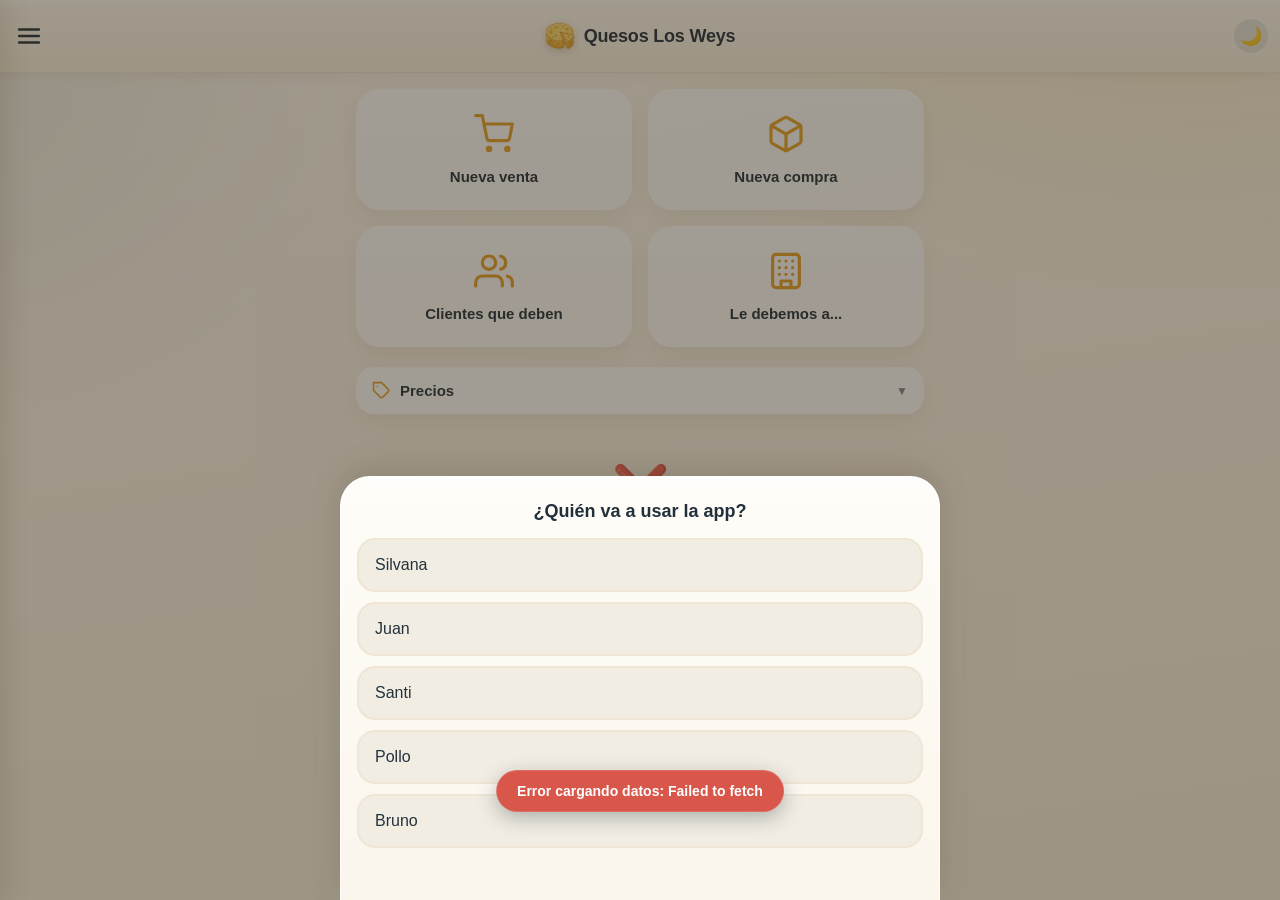
==== commit d2d9953f: "Add files via upload" ====
--- a/index.html
+++ b/index.html
@@ -772,6 +772,14 @@
 
 <div id="toast"></div>
 
+<!-- Aviso de version nueva: lo dispara el service worker cuando encuentra
+     archivos distintos en el servidor. Actualizar es decision de ellos. -->
+<div id="barra-update">
+  <span>Hay una versión nueva de la app</span>
+  <button onclick="aplicarUpdate()">Actualizar</button>
+  <button class="cerrar" onclick="cerrarBarraUpdate()" aria-label="Cerrar">✕</button>
+</div>
+
 <!-- ====== JAVASCRIPT ====== -->
 <script src="js/core.js"></script>
 <script src="js/ventas.js"></script>
--- a/tema.css
+++ b/tema.css
@@ -58,27 +58,29 @@
 }
 
 /* --- Fondo: crema con luz calida, para que el vidrio tenga que refractar -- */
-body{
+body{ background:var(--crema); color:var(--texto) }
+/* La luz de fondo va en una capa fija propia: asi el degradado se pinta una
+   sola vez y el scroll no lo recalcula (background-attachment:fixed es el
+   mayor freno de scroll en celulares). */
+body::before{
+  content:''; position:fixed; inset:0; z-index:-1; pointer-events:none;
   background:
     radial-gradient(1000px 640px at 92% -8%, rgba(228,162,40,.16), transparent 62%),
     radial-gradient(880px 620px at -10% 8%, rgba(71,103,125,.10), transparent 60%),
     linear-gradient(172deg, #fdf9f0 0%, #fbf6ea 48%, #f7f0e2 100%);
-  background-attachment:fixed;
-  color:var(--texto);
-}
-body.dark{
+}
+body.dark::before{
   background:
     radial-gradient(1000px 640px at 92% -8%, rgba(245,194,77,.10), transparent 62%),
     radial-gradient(880px 620px at -10% 8%, rgba(80,120,150,.16), transparent 60%),
-    linear-gradient(172deg, #191f25 0%, #171c21 55%, #141a1f 100%);
-  background-attachment:fixed;
+    linear-gradient(172deg, #101a24 0%, #0d151d 55%, #0a1118 100%);
 }
 
 /* --- Header claro con la marca ------------------------------------------- */
 .header{
   background:rgba(251,246,234,.80);
-  -webkit-backdrop-filter:blur(20px) saturate(180%);
-          backdrop-filter:blur(20px) saturate(180%);
+  -webkit-backdrop-filter:blur(12px);
+          backdrop-filter:blur(12px);
   color:var(--titulo);
   border-bottom:1px solid rgba(120,90,45,.12);
   box-shadow:0 1px 18px rgba(120,90,45,.08);
@@ -97,10 +99,10 @@
 /* --- Menu lateral --------------------------------------------------------- */
 .sidebar{
   background:rgba(253,250,243,.80);
-  -webkit-backdrop-filter:blur(30px) saturate(180%);
-          backdrop-filter:blur(30px) saturate(180%);
+  -webkit-backdrop-filter:blur(16px);
+          backdrop-filter:blur(16px);
   border-right:1px solid rgba(255,255,255,.6);
-  box-shadow:10px 0 44px rgba(90,70,40,.18), inset 1px 0 0 rgba(255,255,255,.7);
+  box-shadow:6px 0 24px rgba(90,70,40,.18), inset 1px 0 0 rgba(255,255,255,.7);
 }
 body.dark .sidebar{
   background:rgba(30,38,45,.82);
@@ -124,39 +126,38 @@
 .op-icono{ background:var(--ambar-s) }
 .sidebar-backdrop{
   background:rgba(52,40,22,.34);
-  -webkit-backdrop-filter:blur(10px) saturate(140%);
-          backdrop-filter:blur(10px) saturate(140%);
+  -webkit-backdrop-filter:blur(6px);
+          backdrop-filter:blur(6px);
 }
 
 /* --- Modales -------------------------------------------------------------- */
 .modal-fondo{
-  background:rgba(52,40,22,.30);
-  -webkit-backdrop-filter:blur(14px) saturate(150%);
-          backdrop-filter:blur(14px) saturate(150%);
-}
+  background:rgba(52,40,22,.32);
+  -webkit-backdrop-filter:blur(12px);
+          backdrop-filter:blur(12px);
+}
+/* El modal NO desenfoca: su contenido scrollea, y desenfocar detras de una
+   lista que se mueve obliga a recalcular el fondo en cada cuadro. El vidrio
+   lo aporta la capa de atras (.modal-fondo), que si esta quieta. */
 .modal{
-  background:rgba(255,253,248,.86);
-  -webkit-backdrop-filter:blur(34px) saturate(190%);
-          backdrop-filter:blur(34px) saturate(190%);
+  background:rgba(255,253,248,.97);
   border:1px solid rgba(255,255,255,.7);
   border-bottom:0;
   border-radius:30px 30px 0 0;
-  box-shadow:0 -12px 54px rgba(90,70,40,.22), inset 0 1px 0 rgba(255,255,255,.9);
+  box-shadow:0 -8px 30px rgba(90,70,40,.20), inset 0 1px 0 rgba(255,255,255,.9);
 }
 body.dark .modal{
-  background:rgba(33,42,49,.88);
+  background:rgba(33,42,49,.97);
   border-color:rgba(255,255,255,.09);
   box-shadow:0 -12px 54px rgba(0,0,0,.55), inset 0 1px 0 rgba(255,255,255,.09);
 }
 
 /* --- Accesos grandes del inicio ------------------------------------------- */
 .btn-grande{
-  background:linear-gradient(180deg, rgba(255,255,255,.86), rgba(255,255,255,.62));
+  background:linear-gradient(180deg, rgba(255,255,255,.95), rgba(255,255,255,.80));
   border:1px solid rgba(255,255,255,.85);
   border-radius:24px;
-  box-shadow:0 12px 30px rgba(120,90,45,.12), inset 0 1px 0 rgba(255,255,255,.95);
-  -webkit-backdrop-filter:blur(14px) saturate(170%);
-          backdrop-filter:blur(14px) saturate(170%);
+  box-shadow:0 8px 20px rgba(120,90,45,.10), inset 0 1px 0 rgba(255,255,255,.95);
 }
 body.dark .btn-grande{
   background:linear-gradient(180deg, rgba(255,255,255,.10), rgba(255,255,255,.04));
@@ -210,8 +211,8 @@
 
 #toast{
   background:rgba(43,63,77,.86);
-  -webkit-backdrop-filter:blur(18px) saturate(180%);
-          backdrop-filter:blur(18px) saturate(180%);
+  -webkit-backdrop-filter:blur(10px);
+          backdrop-filter:blur(10px);
   border:1px solid rgba(255,255,255,.16);
 }
 #toast.exito{ background:rgba(78,155,69,.92) }
@@ -256,16 +257,16 @@
   --header-bg:#101a24;
   background:#0d151d;
 }
-body.dark{
+body.dark{ background:#0d151d }
+body.dark::before{
   background:
     radial-gradient(900px 620px at 90% -10%, rgba(245,194,77,.10), transparent 60%),
     radial-gradient(820px 600px at -8% 8%, rgba(90,150,190,.18), transparent 62%),
     linear-gradient(172deg,#101a24 0%,#0d151d 55%,#0a1118 100%);
-  background-attachment:fixed;
 }
 body.dark .header{ background:rgba(16,26,36,.80); border-bottom-color:rgba(143,188,216,.18) }
 body.dark .sidebar{ background:rgba(24,37,49,.86); border-right-color:rgba(143,188,216,.16) }
-body.dark .modal{ background:rgba(24,37,49,.92); border-color:rgba(143,188,216,.16) }
+body.dark .modal{ background:rgba(24,37,49,.97); border-color:rgba(143,188,216,.16) }
 body.dark .card, body.dark .item, body.dark .rep-card{
   background:#182531; border-color:#28394a;
   box-shadow:0 8px 24px rgba(0,0,0,.45), inset 0 1px 0 rgba(255,255,255,.06);
@@ -281,3 +282,121 @@
 /* Iconos de los cuatro accesos grandes: blancos en oscuro, ambar en claro. */
 body.dark .btn-grande .ico svg{ color:#f2f7fa }
 body.dark .btn-grande{ border-color:rgba(255,255,255,.10) }
+
+/* ==========================================================================
+   1) CONTROLES NATIVOS EN MODO NOCHE
+   --------------------------------------------------------------------------
+   El bug: un <select> con fondo oscuro y texto claro por CSS abre, en el
+   celular, el desplegable NATIVO del sistema. Ese desplegable lo pinta el
+   sistema operativo, no nosotros, y sin declarar color-scheme lo pinta BLANCO
+   — con el texto casi blanco que hereda del select. Blanco sobre blanco.
+
+   color-scheme le avisa al sistema en qué modo está la página. Con esto el
+   desplegable de productos, el autocompletado de clientes, el calendario de
+   los <input type="date"> y las barras de scroll salen en oscuro solos.
+   El <option> explícito es el cinturón de seguridad para Android viejos que
+   ignoran color-scheme.
+   ========================================================================== */
+:root{ color-scheme: light }
+body.dark{ color-scheme: dark }
+
+option, optgroup{ background: var(--blanco); color: var(--texto) }
+body.dark option, body.dark optgroup{ background:#1b2a38; color:#e8eef2 }
+select:disabled, input:disabled{ opacity:.6 }
+
+/* ==========================================================================
+   2) VIDRIO ESMERILADO IMITADO
+   --------------------------------------------------------------------------
+   backdrop-filter obliga al navegador a re-fotografiar y re-desenfocar lo que
+   hay detrás del elemento EN CADA CUADRO del scroll. Con un header sticky eso
+   son 60 recálculos por segundo mientras se scrollea una lista larga: es la
+   causa de los tirones en el celular.
+
+   Acá lo imitamos: degradado vertical (la caída de luz del vidrio), una línea
+   de luz arriba y un borde claro (el canto del vidrio), más la sombra que ya
+   estaba. Se pinta UNA vez y no se vuelve a tocar mientras se scrollea.
+   ========================================================================== */
+.header,
+.sidebar,
+.modal,
+.modal-fondo,
+.sidebar-backdrop,
+#toast{
+  -webkit-backdrop-filter: none !important;
+          backdrop-filter: none !important;
+}
+
+/* --- Header --- */
+.header{
+  background:linear-gradient(180deg,#fdfaf3 0%,#f8f1e1 100%);
+  border-bottom:1px solid rgba(120,90,45,.15);
+  box-shadow:0 1px 14px rgba(120,90,45,.10), inset 0 1px 0 rgba(255,255,255,.92);
+}
+body.dark .header{
+  background:linear-gradient(180deg,#16222e 0%,#101a24 100%);
+  border-bottom-color:rgba(143,188,216,.18);
+  box-shadow:0 1px 16px rgba(0,0,0,.45), inset 0 1px 0 rgba(200,230,250,.09);
+}
+
+/* --- Menú lateral --- */
+.sidebar{
+  background:linear-gradient(180deg,#fefcf7 0%,#f9f3e6 100%);
+  border-right:1px solid rgba(120,90,45,.14);
+  box-shadow:6px 0 24px rgba(90,70,40,.18), inset 1px 0 0 rgba(255,255,255,.85);
+}
+body.dark .sidebar{
+  background:linear-gradient(180deg,#1b2a37 0%,#152230 100%);
+  border-right-color:rgba(143,188,216,.16);
+  box-shadow:10px 0 44px rgba(0,0,0,.5), inset 1px 0 0 rgba(200,230,250,.08);
+}
+
+/* --- Modales --- */
+.modal{
+  background:linear-gradient(180deg,#fffdf9 0%,#fbf6ec 100%);
+  border:1px solid rgba(255,255,255,.85);
+  border-bottom:0;
+  box-shadow:0 -8px 30px rgba(90,70,40,.22), inset 0 1px 0 rgba(255,255,255,.95);
+}
+body.dark .modal{
+  background:linear-gradient(180deg,#1d2c3a 0%,#16232f 100%);
+  border-color:rgba(143,188,216,.16);
+  box-shadow:0 -12px 54px rgba(0,0,0,.6), inset 0 1px 0 rgba(200,230,250,.10);
+}
+
+/* --- Fondos que oscurecen (lo que más costaba: desenfocaban la pantalla
+       entera). Sin desenfoque hay que oscurecer un poco más para que el
+       contenido de atrás no compita con el modal. --- */
+.modal-fondo{ background:rgba(52,40,22,.46) }
+.sidebar-backdrop{ background:rgba(52,40,22,.46) }
+body.dark .modal-fondo, body.dark .sidebar-backdrop{ background:rgba(0,0,0,.62) }
+
+/* --- Toast --- */
+#toast{ background:#2b3f4d; border:1px solid rgba(255,255,255,.14) }
+#toast.exito{ background:#4e9b45 }
+#toast.error{ background:#d8564a }
+#toast.guardando{ background:#e4a228; color:#3d2a00 }
+
+/* La red de seguridad de más arriba ya no hace falta: nunca hay desenfoque. */
+
+/* ==========================================================================
+   3) BARRA "HAY UNA VERSIÓN NUEVA"
+   ========================================================================== */
+#barra-update{
+  position:fixed; left:12px; right:12px; bottom:16px; z-index:1200;
+  display:none; align-items:center; gap:10px;
+  padding:12px 14px; border-radius:16px;
+  background:linear-gradient(180deg,#47677d,#375568); color:#fff;
+  font-size:14px; font-weight:600;
+  box-shadow:0 10px 30px rgba(20,40,60,.35);
+  max-width:576px; margin:0 auto;
+}
+#barra-update.visible{ display:flex }
+#barra-update span{ flex:1; min-width:0 }
+#barra-update button{
+  border:none; cursor:pointer; font-weight:700; font-size:14px;
+  padding:8px 14px; border-radius:12px;
+  background:var(--ambar); color:#3d2a00; flex-shrink:0;
+}
+#barra-update button.cerrar{
+  background:rgba(255,255,255,.16); color:#fff; padding:8px 10px;
+}
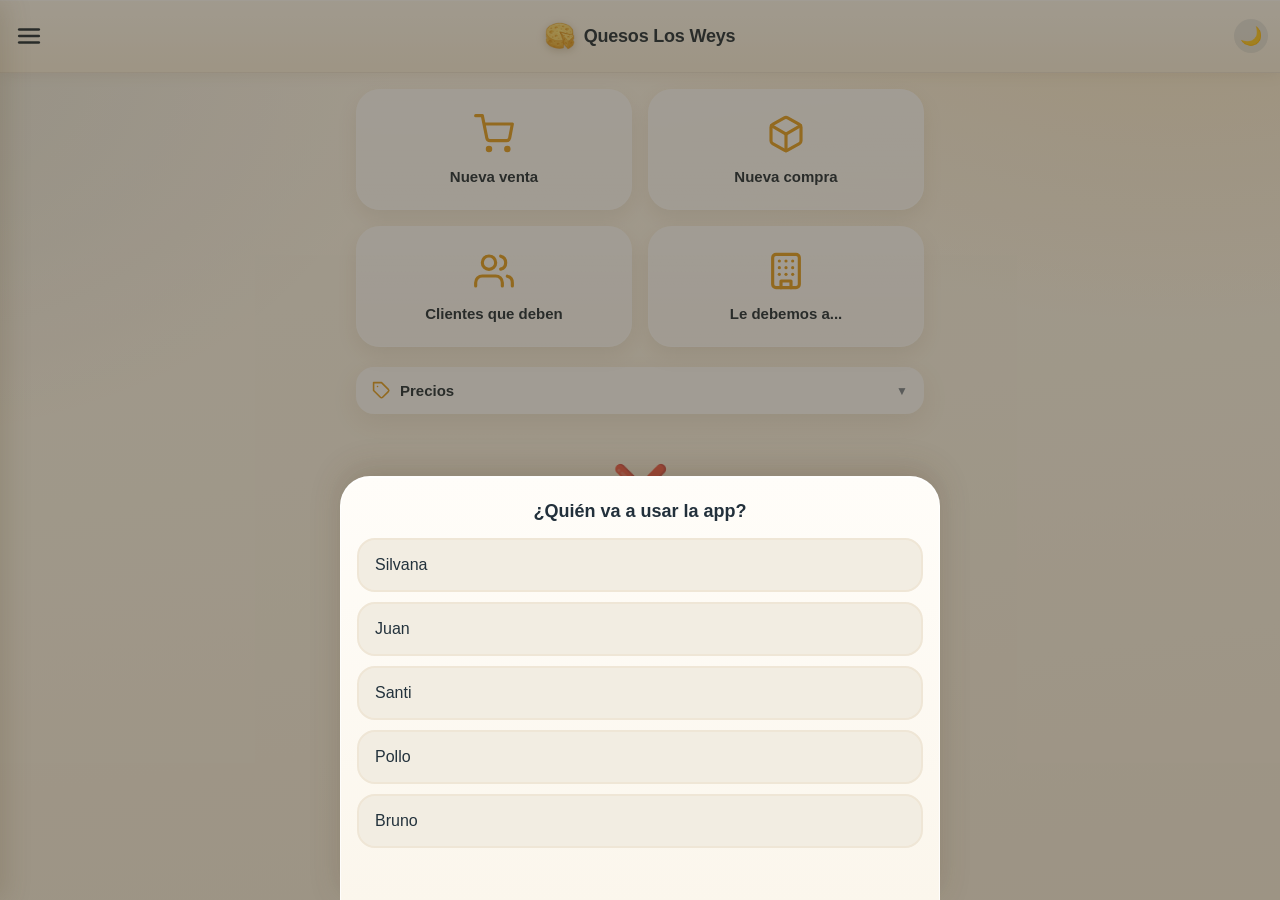
==== commit 70e77c99: "Add files via upload" ====
--- a/index.html
+++ b/index.html
@@ -3,7 +3,9 @@
 <head>
   <meta charset="UTF-8"/>
   <meta name="viewport" content="width=device-width, initial-scale=1.0, maximum-scale=1.0"/>
-  <meta name="theme-color" content="#16324a"/>
+  <!-- Color de la barra de estado del celular. Arranca en el crema del header;
+       aplicarColorBarra() en js/core.js lo cambia al prender el modo noche. -->
+  <meta name="theme-color" content="#fdfaf3"/>
   <meta name="mobile-web-app-capable" content="yes"/>
   <meta name="apple-mobile-web-app-capable" content="yes"/>
   <meta name="apple-mobile-web-app-status-bar-style" content="black-translucent"/>
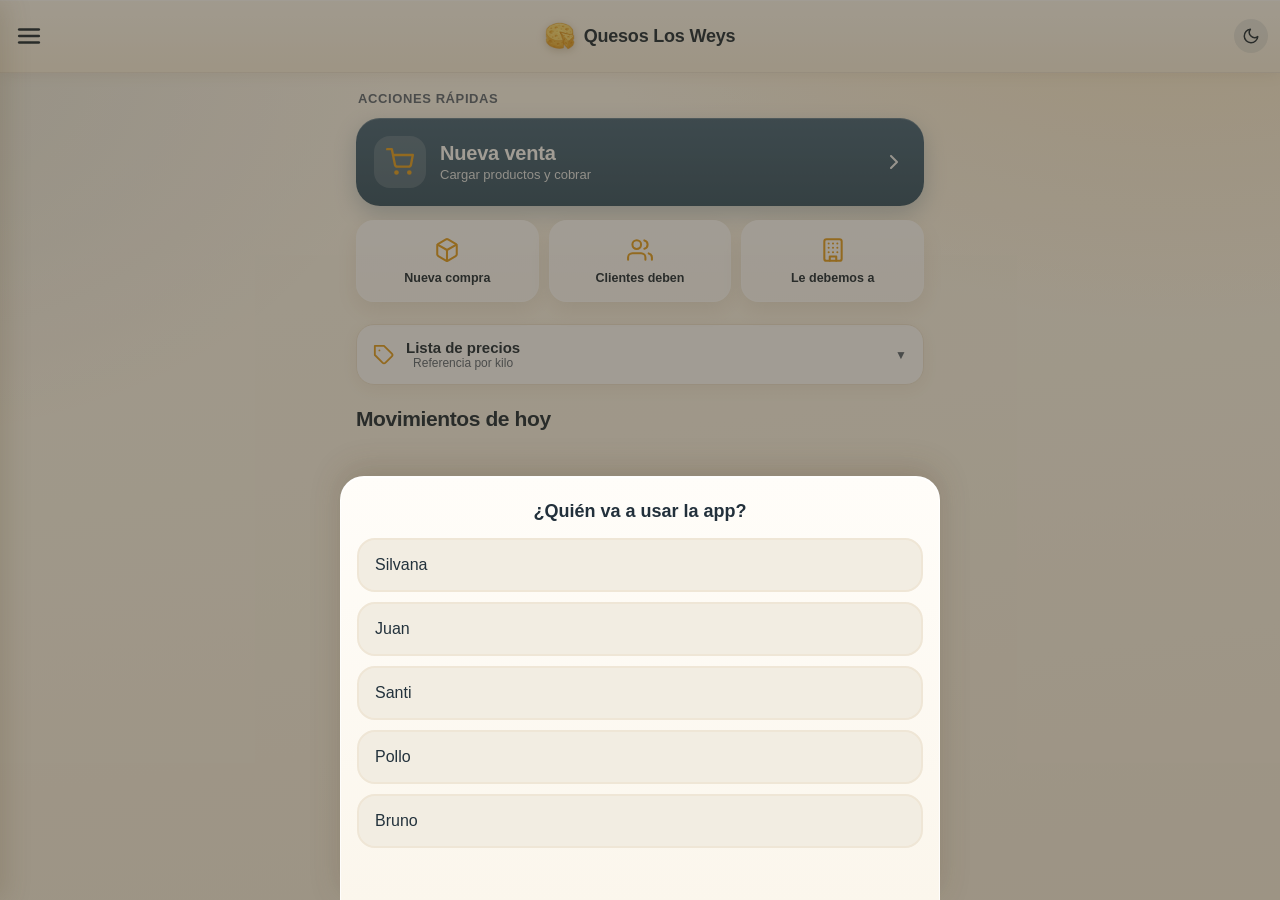
==== commit 7f63fae6: "Add files via upload" ====
--- a/index.html
+++ b/index.html
@@ -2,7 +2,7 @@
 <html lang="es">
 <head>
   <meta charset="UTF-8"/>
-  <meta name="viewport" content="width=device-width, initial-scale=1.0, maximum-scale=1.0"/>
+  <meta name="viewport" content="width=device-width, initial-scale=1.0, viewport-fit=cover"/>
   <!-- Color de la barra de estado del celular. Arranca en el crema del header;
        aplicarColorBarra() en js/core.js lo cambia al prender el modo noche. -->
   <meta name="theme-color" content="#fdfaf3"/>
@@ -15,7 +15,6 @@
   <title>Quesos Los Weys</title>
   <link rel="manifest" href="manifest.json"/>
   <link rel="stylesheet" href="style.css"/>
-<link rel="stylesheet" href="tema.css">
 </head>
 <body>
 
@@ -24,7 +23,10 @@
     <svg viewBox="0 0 24 24" fill="none" stroke="currentColor" stroke-width="2.5" stroke-linecap="round"><line x1="3" y1="12" x2="21" y2="12"/><line x1="3" y1="6" x2="21" y2="6"/><line x1="3" y1="18" x2="21" y2="18"/></svg>
   </button>
   <div class="marca-header" style="flex:1;justify-content:center"><img src="iso.png" alt=""><div class="header-title" id="header-title" style="flex:0">Quesos Los Weys</div></div>
-  <button class="btn-modo" id="btn-modo" onclick="toggleModo()" title="Modo oscuro">🌙</button>
+  <button class="btn-modo" id="btn-modo" onclick="toggleModo()" title="Modo oscuro" aria-label="Cambiar modo claro/oscuro">
+    <svg class="ico-svg ico-moon" viewBox="0 0 24 24" width="18" height="18" fill="none" stroke="currentColor" stroke-width="2" stroke-linecap="round" stroke-linejoin="round" aria-hidden="true"><path d="M21 12.79A9 9 0 1 1 11.21 3 7 7 0 0 0 21 12.79z"/></svg>
+    <svg class="ico-svg ico-sun" viewBox="0 0 24 24" width="18" height="18" fill="none" stroke="currentColor" stroke-width="2" stroke-linecap="round" stroke-linejoin="round" aria-hidden="true"><circle cx="12" cy="12" r="5"/><line x1="12" y1="1" x2="12" y2="3"/><line x1="12" y1="21" x2="12" y2="23"/><line x1="4.22" y1="4.22" x2="5.64" y2="5.64"/><line x1="18.36" y1="18.36" x2="19.78" y2="19.78"/><line x1="1" y1="12" x2="3" y2="12"/><line x1="21" y1="12" x2="23" y2="12"/><line x1="4.22" y1="19.78" x2="5.64" y2="18.36"/><line x1="18.36" y1="5.64" x2="19.78" y2="4.22"/></svg>
+  </button>
 </div>
 
 <!-- ====== SIDEBAR ====== -->
@@ -64,14 +66,14 @@
     
     <div class="sidebar-divider"></div>
     <div class="sidebar-title">Operador</div>
-    <div class="sidebar-operador" onclick="abrirSelectorOperador(false)">
-      <div class="op-icono">👤</div>
-      <div class="op-info">
-        <div class="op-label">Usando app como</div>
-        <div class="op-nombre" id="chip-operador-side">—</div>
-      </div>
-      <div class="op-cambiar">Cambiar</div>
-    </div>
+    <button class="sidebar-operador" type="button" onclick="abrirSelectorOperador(false)">
+      <span class="op-icono"><svg class="ico-svg" viewBox="0 0 24 24" width="20" height="20" fill="none" stroke="currentColor" stroke-width="2" stroke-linecap="round" stroke-linejoin="round" aria-hidden="true"><path d="M20 21v-2a4 4 0 0 0-4-4H8a4 4 0 0 0-4 4v2"/><circle cx="12" cy="7" r="4"/></svg></span>
+      <span class="op-info">
+        <span class="op-label">Usando app como</span>
+        <span class="op-nombre" id="chip-operador-side">—</span>
+      </span>
+      <span class="op-cambiar">Cambiar</span>
+    </button>
   </div>
 </div>
 
@@ -79,23 +81,44 @@
 
 <!-- INICIO -->
 <div class="pantalla activa" id="pantalla-inicio">
-  <!-- (tarjetas de resumen movidas a Reportes) -->
-  <div class="grilla">
-    <button class="btn-grande" onclick="irA('venta')"><span class="ico"><svg viewBox="0 0 24 24" fill="none" stroke="currentColor" stroke-width="2" stroke-linecap="round" stroke-linejoin="round"><circle cx="9" cy="21" r="1"/><circle cx="20" cy="21" r="1"/><path d="M1 1h4l2.68 13.39a2 2 0 0 0 2 1.61h9.72a2 2 0 0 0 2-1.61L23 6H6"/></svg></span>Nueva venta</button>
-    <button class="btn-grande" onclick="irA('compra')"><span class="ico"><svg viewBox="0 0 24 24" fill="none" stroke="currentColor" stroke-width="2" stroke-linecap="round" stroke-linejoin="round"><path d="M21 16V8a2 2 0 0 0-1-1.73l-7-4a2 2 0 0 0-2 0l-7 4A2 2 0 0 0 3 8v8a2 2 0 0 0 1 1.73l7 4a2 2 0 0 0 2 0l7-4A2 2 0 0 0 21 16z"/><polyline points="3.27 6.96 12 12.01 20.73 6.96"/><line x1="12" y1="22.08" x2="12" y2="12"/></svg></span>Nueva compra</button>
-    <button class="btn-grande" onclick="irA('deudas')"><span class="ico"><svg viewBox="0 0 24 24" fill="none" stroke="currentColor" stroke-width="2" stroke-linecap="round" stroke-linejoin="round"><path d="M17 21v-2a4 4 0 0 0-4-4H5a4 4 0 0 0-4 4v2"/><circle cx="9" cy="7" r="4"/><path d="M23 21v-2a4 4 0 0 0-3-3.87"/><path d="M16 3.13a4 4 0 0 1 0 7.75"/></svg></span>Clientes que deben</button>
-    <button class="btn-grande" onclick="irA('deudas','proveedores')"><span class="ico"><svg viewBox="0 0 24 24" fill="none" stroke="currentColor" stroke-width="2" stroke-linecap="round" stroke-linejoin="round"><rect x="4" y="2" width="16" height="20" rx="2" ry="2"/><path d="M9 22v-4h6v4"/><path d="M8 6h.01"/><path d="M16 6h.01"/><path d="M12 6h.01"/><path d="M12 10h.01"/><path d="M12 14h.01"/><path d="M16 10h.01"/><path d="M16 14h.01"/><path d="M8 10h.01"/><path d="M8 14h.01"/></svg></span>Le debemos a...</button>
-  </div>
-  <!-- Acordeón de precios (solo lectura) -->
-  <div style="margin-top:4px;margin-bottom:4px">
-    <button onclick="togglePrecios()" id="btn-precios"
-      style="width:100%;padding:14px 16px;background:var(--blanco);border:none;border-radius:var(--radio);box-shadow:var(--sombra);display:flex;justify-content:space-between;align-items:center;cursor:pointer;font-size:15px;font-weight:600;color:var(--texto)">
-      <span style="display:flex;align-items:center;gap:9px"><svg viewBox="0 0 24 24" fill="none" stroke="currentColor" stroke-width="2" stroke-linecap="round" stroke-linejoin="round" style="width:19px;height:19px;color:var(--ambar)"><path d="M20.59 13.41l-7.17 7.17a2 2 0 0 1-2.83 0L2 12V2h10l8.59 8.59a2 2 0 0 1 0 2.82z"/><line x1="7" y1="7" x2="7.01" y2="7"/></svg>Precios</span>
-      <span id="arrow-precios" style="font-size:12px;color:var(--gris);transition:transform .2s">▼</span>
+  <div class="acciones-titulo">Acciones rápidas</div>
+
+  <!-- Acceso principal: vender -->
+  <button class="acceso-hero" onclick="irA('venta')">
+    <span class="acceso-hero-ico"><svg viewBox="0 0 24 24" fill="none" stroke="currentColor" stroke-width="2" stroke-linecap="round" stroke-linejoin="round" aria-hidden="true"><circle cx="9" cy="21" r="1"/><circle cx="20" cy="21" r="1"/><path d="M1 1h4l2.68 13.39a2 2 0 0 0 2 1.61h9.72a2 2 0 0 0 2-1.61L23 6H6"/></svg></span>
+    <span class="acceso-hero-txt">
+      <span class="acceso-hero-tit">Nueva venta</span>
+      <span class="acceso-hero-sub">Cargar productos y cobrar</span>
+    </span>
+    <span class="acceso-hero-chev"><svg viewBox="0 0 24 24" fill="none" stroke="currentColor" stroke-width="2" stroke-linecap="round" stroke-linejoin="round" aria-hidden="true"><polyline points="9 18 15 12 9 6"/></svg></span>
+  </button>
+
+  <!-- Accesos secundarios -->
+  <div class="grilla-3">
+    <button class="btn-grande btn-grande--sm" onclick="irA('compra')"><span class="ico"><svg viewBox="0 0 24 24" fill="none" stroke="currentColor" stroke-width="2" stroke-linecap="round" stroke-linejoin="round"><path d="M21 16V8a2 2 0 0 0-1-1.73l-7-4a2 2 0 0 0-2 0l-7 4A2 2 0 0 0 3 8v8a2 2 0 0 0 1 1.73l7 4a2 2 0 0 0 2 0l7-4A2 2 0 0 0 21 16z"/><polyline points="3.27 6.96 12 12.01 20.73 6.96"/><line x1="12" y1="22.08" x2="12" y2="12"/></svg></span>Nueva compra</button>
+    <button class="btn-grande btn-grande--sm" onclick="irA('deudas')"><span class="ico"><svg viewBox="0 0 24 24" fill="none" stroke="currentColor" stroke-width="2" stroke-linecap="round" stroke-linejoin="round"><path d="M17 21v-2a4 4 0 0 0-4-4H5a4 4 0 0 0-4 4v2"/><circle cx="9" cy="7" r="4"/><path d="M23 21v-2a4 4 0 0 0-3-3.87"/><path d="M16 3.13a4 4 0 0 1 0 7.75"/></svg></span>Clientes deben</button>
+    <button class="btn-grande btn-grande--sm" onclick="irA('deudas','proveedores')"><span class="ico"><svg viewBox="0 0 24 24" fill="none" stroke="currentColor" stroke-width="2" stroke-linecap="round" stroke-linejoin="round"><rect x="4" y="2" width="16" height="20" rx="2" ry="2"/><path d="M9 22v-4h6v4"/><path d="M8 6h.01"/><path d="M16 6h.01"/><path d="M12 6h.01"/><path d="M12 10h.01"/><path d="M12 14h.01"/><path d="M16 10h.01"/><path d="M16 14h.01"/><path d="M8 10h.01"/><path d="M8 14h.01"/></svg></span>Le debemos a</button>
+  </div>
+
+  <!-- Lista de precios (plegable) -->
+  <div class="precios-wrap">
+    <button onclick="togglePrecios()" id="btn-precios" class="precios-head">
+      <span class="precios-head-l">
+        <svg viewBox="0 0 24 24" fill="none" stroke="currentColor" stroke-width="2" stroke-linecap="round" stroke-linejoin="round" aria-hidden="true"><path d="M20.59 13.41l-7.17 7.17a2 2 0 0 1-2.83 0L2 12V2h10l8.59 8.59a2 2 0 0 1 0 2.82z"/><line x1="7" y1="7" x2="7.01" y2="7"/></svg>
+        <span><span class="precios-head-tit">Lista de precios</span><span class="precios-head-sub">Referencia por kilo</span></span>
+      </span>
+      <span id="arrow-precios" class="precios-arrow">▼</span>
     </button>
-    <div id="lista-precios-inicio" style="display:none;margin-top:4px"></div>
+    <div id="lista-precios-inicio" style="display:none;margin-top:8px"></div>
+  </div>
+
+  <!-- Movimientos de hoy -->
+  <div class="mov-head">
+    <div class="titulo-sec" style="margin:0">Movimientos de hoy</div>
+    <span class="chip-count" id="mov-count"></span>
   </div>
   <div id="ventas-hoy-lista"></div>
+  <button class="ver-todas" onclick="irA('historial')">Ver todas las ventas de la fecha <svg viewBox="0 0 24 24" fill="none" stroke="currentColor" stroke-width="2" stroke-linecap="round" stroke-linejoin="round" aria-hidden="true"><polyline points="9 18 15 12 9 6"/></svg></button>
 </div>
 
 <!-- NUEVA VENTA (CARRITO) -->
@@ -116,16 +139,27 @@
         </div>
         <button class="btn btn-s btn-sm" onclick="abrirQuickCliente()" style="white-space:nowrap;align-self:flex-start;margin-top:0">+ Nuevo</button>
       </div>
+      <div id="v-clientes-rapidos" class="chips-band"></div>
       <div class="hint gris" style="margin-top:4px">Obligatorio para ventas a crédito</div>
     </div>
 
     <div class="campo">
       <label>Forma de pago</label>
-      <select id="v-pago" onchange="alCambiarPagoVenta()">
-        <option value="efectivo">Efectivo</option>
-        <option value="transferencia">Transferencia</option>
-        <option value="crédito">Crédito (fiado)</option>
-      </select>
+      <input type="hidden" id="v-pago" value="efectivo"/>
+      <div class="pay-seg">
+        <button type="button" class="pay-opt activo" data-v="efectivo" onclick="setPagoVenta('efectivo')">
+          <svg viewBox="0 0 24 24" fill="none" stroke="currentColor" stroke-width="2" stroke-linecap="round" stroke-linejoin="round" aria-hidden="true"><rect x="2" y="6" width="20" height="12" rx="2"/><circle cx="12" cy="12" r="2.5"/><line x1="6" y1="12" x2="6.01" y2="12"/><line x1="18" y1="12" x2="18.01" y2="12"/></svg>
+          <span>Efectivo</span>
+        </button>
+        <button type="button" class="pay-opt" data-v="transferencia" onclick="setPagoVenta('transferencia')">
+          <svg viewBox="0 0 24 24" fill="none" stroke="currentColor" stroke-width="2" stroke-linecap="round" stroke-linejoin="round" aria-hidden="true"><polyline points="17 1 21 5 17 9"/><path d="M3 11V9a4 4 0 0 1 4-4h14"/><polyline points="7 23 3 19 7 15"/><path d="M21 13v2a4 4 0 0 1-4 4H3"/></svg>
+          <span>Transferencia</span>
+        </button>
+        <button type="button" class="pay-opt" data-v="crédito" onclick="setPagoVenta('crédito')">
+          <svg viewBox="0 0 24 24" fill="none" stroke="currentColor" stroke-width="2" stroke-linecap="round" stroke-linejoin="round" aria-hidden="true"><rect x="1" y="4" width="22" height="16" rx="2"/><line x1="1" y1="10" x2="23" y2="10"/></svg>
+          <span>Fiado / Cta</span>
+        </button>
+      </div>
     </div>
 
     <div class="campo">
@@ -139,9 +173,9 @@
       <input type="date" id="v-fecha"/>
     </div>
 
-    <div style="background:var(--azul-s);border-radius:var(--radio);padding:12px;display:flex;justify-content:space-between;align-items:center;margin-bottom:4px">
-      <span style="font-size:14px;color:var(--azul);font-weight:600">TOTAL DEL PEDIDO</span>
-      <span style="font-size:24px;font-weight:700;color:var(--azul)" id="v-total-display">$0</span>
+    <div class="total-bar total-bar--venta">
+      <span class="tb-label">Total del pedido</span>
+      <span class="tb-val" id="v-total-display">$0</span>
     </div>
   </div>
 
@@ -165,11 +199,21 @@
     <div class="sep"></div>
     <div class="campo">
       <label>Forma de pago</label>
-      <select id="c-pago" onchange="alCambiarPagoCompra()">
-        <option value="efectivo">Efectivo</option>
-        <option value="transferencia">Transferencia</option>
-        <option value="crédito">Crédito</option>
-      </select>
+      <input type="hidden" id="c-pago" value="efectivo"/>
+      <div class="pay-seg" id="c-pago-seg">
+        <button type="button" class="pay-opt activo" data-v="efectivo" onclick="setPagoCompra('efectivo')">
+          <svg viewBox="0 0 24 24" fill="none" stroke="currentColor" stroke-width="2" stroke-linecap="round" stroke-linejoin="round" aria-hidden="true"><rect x="2" y="6" width="20" height="12" rx="2"/><circle cx="12" cy="12" r="2.5"/><line x1="6" y1="12" x2="6.01" y2="12"/><line x1="18" y1="12" x2="18.01" y2="12"/></svg>
+          <span>Efectivo</span>
+        </button>
+        <button type="button" class="pay-opt" data-v="transferencia" onclick="setPagoCompra('transferencia')">
+          <svg viewBox="0 0 24 24" fill="none" stroke="currentColor" stroke-width="2" stroke-linecap="round" stroke-linejoin="round" aria-hidden="true"><polyline points="17 1 21 5 17 9"/><path d="M3 11V9a4 4 0 0 1 4-4h14"/><polyline points="7 23 3 19 7 15"/><path d="M21 13v2a4 4 0 0 1-4 4H3"/></svg>
+          <span>Transferencia</span>
+        </button>
+        <button type="button" class="pay-opt" data-v="crédito" onclick="setPagoCompra('crédito')">
+          <svg viewBox="0 0 24 24" fill="none" stroke="currentColor" stroke-width="2" stroke-linecap="round" stroke-linejoin="round" aria-hidden="true"><rect x="1" y="4" width="22" height="16" rx="2"/><line x1="1" y1="10" x2="23" y2="10"/></svg>
+          <span>Crédito</span>
+        </button>
+      </div>
     </div>
     <div class="campo">
       <label>Monto pagado</label>
@@ -179,9 +223,9 @@
       <label>Fecha</label>
       <input type="date" id="c-fecha"/>
     </div>
-    <div style="background:var(--rojo-s);border-radius:var(--radio);padding:12px;display:flex;justify-content:space-between;align-items:center">
-      <span style="font-size:14px;color:var(--rojo);font-weight:600">TOTAL DE LA COMPRA</span>
-      <span style="font-size:24px;font-weight:700;color:var(--rojo)" id="c-total-display">$0</span>
+    <div class="total-bar total-bar--compra">
+      <span class="tb-label">Total de la compra</span>
+      <span class="tb-val" id="c-total-display">$0</span>
     </div>
   </div>
   <button class="btn btn-p" onclick="abrirConfirmacionCompra()">Revisar y guardar compra →</button>
@@ -196,49 +240,11 @@
 <div class="pantalla" id="pantalla-deudas">
   <!-- Tabs -->
   <div style="display:grid;grid-template-columns:1fr 1fr;gap:8px;margin-bottom:16px">
-    <button id="tab-clientes" class="btn btn-p" onclick="cambiarTabDeuda('clientes')" style="border-radius:10px">💰 Te deben</button>
-    <button id="tab-proveedores" class="btn btn-s" onclick="cambiarTabDeuda('proveedores')" style="border-radius:10px">📤 Les debés</button>
+    <button id="tab-clientes" class="btn btn-p" onclick="cambiarTabDeuda('clientes')"><svg class="ico-svg" viewBox="0 0 24 24" width="16" height="16" fill="none" stroke="currentColor" stroke-width="2" stroke-linecap="round" stroke-linejoin="round" aria-hidden="true"><line x1="12" y1="1" x2="12" y2="23"/><path d="M17 5H9.5a3.5 3.5 0 0 0 0 7h5a3.5 3.5 0 0 1 0 7H6"/></svg> Te deben</button>
+    <button id="tab-proveedores" class="btn btn-s" onclick="cambiarTabDeuda('proveedores')"><svg class="ico-svg" viewBox="0 0 24 24" width="16" height="16" fill="none" stroke="currentColor" stroke-width="2" stroke-linecap="round" stroke-linejoin="round" aria-hidden="true"><circle cx="12" cy="12" r="10"/><polyline points="16 12 12 8 8 12"/><line x1="12" y1="16" x2="12" y2="8"/></svg> Les debés</button>
   </div>
   <div id="cont-clientes-deuda"><div class="vacio"><span class="ico">⏳</span>Cargando...</div></div>
   <div id="cont-proveedores" style="display:none"><div class="vacio"><span class="ico">⏳</span>Cargando...</div></div>
-</div>
-
-<!-- MÁS -->
-<div class="pantalla" id="pantalla-mas">
-  <!-- Gestión -->
-  <div style="font-size:11px;font-weight:700;color:var(--gris);text-transform:uppercase;letter-spacing:.8px;margin-bottom:8px">Gestión</div>
-  <div class="grilla" style="margin-bottom:4px">
-    <button class="btn-grande" onclick="irA('productos')">
-      <span class="ico">🧀</span>Productos
-    </button>
-    <button class="btn-grande" onclick="irA('clientes')">
-      <span class="ico">👤</span>Clientes
-    </button>
-    <button class="btn-grande" onclick="irA('proveedores-mgt')">
-      <span class="ico">🏭</span>Proveedores
-    </button>
-    <button class="btn-grande" onclick="irA('reportes')">
-      <span class="ico">📊</span>Reportes
-    </button>
-    <button class="btn-grande" onclick="irA('historial')">
-      <span class="ico">📜</span>Historial
-    </button>
-    <button class="btn-grande" onclick="irA('stock')">
-      <span class="ico">📦</span>Stock
-    </button>
-    <button class="btn-grande" onclick="irA('devoluciones')">
-      <span class="ico">↩️</span>Devoluciones
-    </button>
-  </div>
-  <!-- Operador -->
-  <div style="font-size:11px;font-weight:700;color:var(--gris);text-transform:uppercase;letter-spacing:.8px;margin:16px 0 8px">Operador</div>
-  <div class="card" style="padding:14px 16px;display:flex;justify-content:space-between;align-items:center">
-    <div>
-      <div style="font-size:13px;color:var(--gris);margin-bottom:2px">Usando la app como</div>
-      <div style="font-size:18px;font-weight:700">👤 <span id="chip-operador-mas">—</span></div>
-    </div>
-    <button class="btn btn-s btn-sm" onclick="abrirSelectorOperador(false)">Cambiar</button>
-  </div>
 </div>
 
 <!-- HISTORIAL DEVOLUCIONES -->
@@ -249,9 +255,9 @@
   </div>
   <!-- Filtro por tipo -->
   <div style="display:grid;grid-template-columns:1fr 1fr 1fr;gap:6px;margin-bottom:14px">
-    <button id="fdev-todos" class="btn btn-p" onclick="filtrarDevoluciones('todos')" style="border-radius:10px;font-size:13px">Todas</button>
-    <button id="fdev-proveedor" class="btn btn-s" onclick="filtrarDevoluciones('proveedor')" style="border-radius:10px;font-size:13px">Proveedores</button>
-    <button id="fdev-cliente" class="btn btn-s" onclick="filtrarDevoluciones('cliente')" style="border-radius:10px;font-size:13px">Clientes</button>
+    <button id="fdev-todos" class="btn btn-p" onclick="filtrarDevoluciones('todos')">Todas</button>
+    <button id="fdev-proveedor" class="btn btn-s" onclick="filtrarDevoluciones('proveedor')">Proveedores</button>
+    <button id="fdev-cliente" class="btn btn-s" onclick="filtrarDevoluciones('cliente')">Clientes</button>
   </div>
   <div id="resumen-devoluciones" style="margin-bottom:12px"></div>
   <div id="lista-devoluciones"><div class="vacio"><span class="ico">⏳</span>Cargando...</div></div>
@@ -259,16 +265,19 @@
 
 <!-- GESTIÓN PROVEEDORES -->
 <div class="pantalla" id="pantalla-proveedores-mgt">
-  <div style="display:flex;justify-content:space-between;align-items:center;margin-bottom:16px">
+  <div class="sec-head">
     <div class="titulo-sec" style="margin:0">Proveedores</div>
-    <button class="btn btn-p btn-sm" onclick="abrirModalProveedor(null)">+ Agregar</button>
+    <div style="display:flex;gap:6px">
+      <button class="btn btn-s btn-sm" onclick="abrirFusion('proveedor')"><svg class="ico-svg" viewBox="0 0 24 24" width="15" height="15" fill="none" stroke="currentColor" stroke-width="2" stroke-linecap="round" stroke-linejoin="round" aria-hidden="true"><path d="M10 13a5 5 0 0 0 7.54.54l3-3a5 5 0 0 0-7.07-7.07l-1.72 1.71"/><path d="M14 11a5 5 0 0 0-7.54-.54l-3 3a5 5 0 0 0 7.07 7.07l1.71-1.71"/></svg> Fusionar</button>
+      <button class="btn btn-p btn-sm" onclick="abrirModalProveedor(null)">+ Agregar</button>
+    </div>
   </div>
   <div id="cont-proveedores-mgt"><div class="vacio"><span class="ico">⏳</span>Cargando...</div></div>
 </div>
 
 <!-- PRODUCTOS -->
 <div class="pantalla" id="pantalla-productos">
-  <div style="display:flex;justify-content:space-between;align-items:center;margin-bottom:16px">
+  <div class="sec-head">
     <div class="titulo-sec" style="margin:0">Productos</div>
     <button class="btn btn-p btn-sm" onclick="abrirModalProducto(null)">+ Agregar</button>
   </div>
@@ -277,9 +286,12 @@
 
 <!-- CLIENTES -->
 <div class="pantalla" id="pantalla-clientes">
-  <div style="display:flex;justify-content:space-between;align-items:center;margin-bottom:16px">
+  <div class="sec-head">
     <div class="titulo-sec" style="margin:0">Clientes</div>
-    <button class="btn btn-p btn-sm" onclick="abrirModalCliente(null)">+ Agregar</button>
+    <div style="display:flex;gap:6px">
+      <button class="btn btn-s btn-sm" onclick="abrirFusion('cliente')"><svg class="ico-svg" viewBox="0 0 24 24" width="15" height="15" fill="none" stroke="currentColor" stroke-width="2" stroke-linecap="round" stroke-linejoin="round" aria-hidden="true"><path d="M10 13a5 5 0 0 0 7.54.54l3-3a5 5 0 0 0-7.07-7.07l-1.72 1.71"/><path d="M14 11a5 5 0 0 0-7.54-.54l-3 3a5 5 0 0 0 7.07 7.07l1.71-1.71"/></svg> Fusionar</button>
+      <button class="btn btn-p btn-sm" onclick="abrirModalCliente(null)">+ Agregar</button>
+    </div>
   </div>
   <input type="text" id="buscar-clientes" placeholder="Buscar cliente..." autocomplete="off" oninput="filtrarClientes(this.value)" style="margin-bottom:12px"/>
   <div id="cont-clientes"><div class="vacio"><span class="ico">⏳</span>Cargando...</div></div>
@@ -289,17 +301,17 @@
 <div class="pantalla" id="pantalla-reportes">
   <div class="titulo-sec">Reportes</div>
   <div class="card">
-    <div class="tabs">
-      <button class="tab activo" onclick="cambiarTab('hoy',this)">Hoy</button>
-      <button class="tab" onclick="cambiarTab('semana',this)">Semana</button>
-      <button class="tab" onclick="cambiarTab('mes',this)">Mes</button>
-      <button class="tab" onclick="cambiarTab('custom',this)">Elegir</button>
-    </div>
-    <div id="fechas-custom" style="display:none" class="fila">
-      <div class="campo"><label>Desde</label><input type="date" id="r-desde" onchange="cargarReporte()"/></div>
-      <div class="campo"><label>Hasta</label><input type="date" id="r-hasta" onchange="cargarReporte()"/></div>
-    </div>
-    <button class="btn btn-s btn-sm" onclick="ticketReporte()" style="margin-top:8px">🎟️ Ticket resumen del período</button>
+    <div class="tabs" id="tabs-reporte">
+      <button class="tab" data-p="hoy" onclick="cambiarTab('hoy',this)">Hoy</button>
+      <button class="tab" data-p="semana" onclick="cambiarTab('semana',this)">Semana</button>
+      <button class="tab activo" data-p="mes" onclick="cambiarTab('mes',this)">Mes</button>
+      <button class="tab" data-p="mespasado" onclick="cambiarTab('mespasado',this)">Mes pasado</button>
+    </div>
+    <div class="fila">
+      <div class="campo"><label>Desde</label><input type="date" id="r-desde" onchange="fechaManual()"/></div>
+      <div class="campo"><label>Hasta</label><input type="date" id="r-hasta" onchange="fechaManual()"/></div>
+    </div>
+    <button class="btn btn-s btn-sm" onclick="ticketReporte()" style="margin-top:8px"><svg class="ico-svg" viewBox="0 0 24 24" width="15" height="15" fill="none" stroke="currentColor" stroke-width="2" stroke-linecap="round" stroke-linejoin="round" aria-hidden="true"><path d="M4 6h16a1 1 0 0 1 1 1v3a2 2 0 0 0 0 4v3a1 1 0 0 1-1 1H4a1 1 0 0 1-1-1v-3a2 2 0 0 0 0-4V7a1 1 0 0 1 1-1z"/><line x1="9" y1="6" x2="9" y2="18" stroke-dasharray="2 2"/></svg> Ticket resumen del período</button>
   </div>
   <div id="cont-reporte"><div class="vacio"><span class="ico">📊</span>Seleccioná un período</div></div>
 </div>
@@ -316,9 +328,9 @@
   <div class="titulo-sec">Historial de movimientos</div>
   <!-- Tipo de vista: actividad (auditoría) / ventas / compras -->
   <div style="display:grid;grid-template-columns:1fr 1fr 1fr;gap:6px;margin-bottom:10px">
-    <button id="hv-actividad" class="btn btn-p btn-sm" onclick="cambiarVistaHistorial('actividad')" style="border-radius:10px;font-size:13px">📜 Actividad</button>
-    <button id="hv-ventas" class="btn btn-s btn-sm" onclick="cambiarVistaHistorial('ventas')" style="border-radius:10px;font-size:13px">🛒 Ventas</button>
-    <button id="hv-compras" class="btn btn-s btn-sm" onclick="cambiarVistaHistorial('compras')" style="border-radius:10px;font-size:13px">📦 Compras</button>
+    <button id="hv-actividad" class="btn btn-p btn-sm" onclick="cambiarVistaHistorial('actividad')"><svg class="ico-svg" viewBox="0 0 24 24" width="15" height="15" fill="none" stroke="currentColor" stroke-width="2" stroke-linecap="round" stroke-linejoin="round" aria-hidden="true"><line x1="8" y1="6" x2="21" y2="6"/><line x1="8" y1="12" x2="21" y2="12"/><line x1="8" y1="18" x2="21" y2="18"/><line x1="3" y1="6" x2="3.01" y2="6"/><line x1="3" y1="12" x2="3.01" y2="12"/><line x1="3" y1="18" x2="3.01" y2="18"/></svg> Actividad</button>
+    <button id="hv-ventas" class="btn btn-s btn-sm" onclick="cambiarVistaHistorial('ventas')"><svg class="ico-svg" viewBox="0 0 24 24" width="15" height="15" fill="none" stroke="currentColor" stroke-width="2" stroke-linecap="round" stroke-linejoin="round" aria-hidden="true"><circle cx="9" cy="21" r="1"/><circle cx="20" cy="21" r="1"/><path d="M1 1h4l2.68 13.39a2 2 0 0 0 2 1.61h9.72a2 2 0 0 0 2-1.61L23 6H6"/></svg> Ventas</button>
+    <button id="hv-compras" class="btn btn-s btn-sm" onclick="cambiarVistaHistorial('compras')"><svg class="ico-svg" viewBox="0 0 24 24" width="15" height="15" fill="none" stroke="currentColor" stroke-width="2" stroke-linecap="round" stroke-linejoin="round" aria-hidden="true"><path d="M21 16V8a2 2 0 0 0-1-1.73l-7-4a2 2 0 0 0-2 0l-7 4A2 2 0 0 0 3 8v8a2 2 0 0 0 1 1.73l7 4a2 2 0 0 0 2 0l7-4A2 2 0 0 0 21 16z"/><polyline points="3.27 6.96 12 12.01 20.73 6.96"/><line x1="12" y1="22.08" x2="12" y2="12"/></svg> Compras</button>
   </div>
   <div class="tabs" style="margin-bottom:12px">
     <button class="tab" onclick="cargarHistorial('hoy',this)">Hoy</button>
@@ -341,24 +353,24 @@
     <div class="modal-titulo">¿Confirmás el pedido?</div>
     <div id="conf-items" style="margin-bottom:12px"></div>
     <div class="sep"></div>
-    <div style="display:flex;justify-content:space-between;margin-bottom:6px">
-      <span style="color:var(--gris)">Total</span>
+    <div class="fila-dato">
+      <span>Total</span>
       <strong id="conf-total"></strong>
     </div>
-    <div style="display:flex;justify-content:space-between;margin-bottom:6px">
-      <span style="color:var(--gris)">Pagado</span>
+    <div class="fila-dato">
+      <span>Pagado</span>
       <strong id="conf-pagado"></strong>
     </div>
-    <div style="display:flex;justify-content:space-between;margin-bottom:6px">
-      <span style="color:var(--gris)">Resta</span>
+    <div class="fila-dato">
+      <span>Resta</span>
       <strong id="conf-resta" style="color:var(--rojo)"></strong>
     </div>
-    <div style="display:flex;justify-content:space-between;margin-bottom:6px">
-      <span style="color:var(--gris)">Cliente</span>
+    <div class="fila-dato">
+      <span>Cliente</span>
       <strong id="conf-cliente"></strong>
     </div>
-    <div style="display:flex;justify-content:space-between;margin-bottom:16px">
-      <span style="color:var(--gris)">Pago</span>
+    <div class="fila-dato" style="margin-bottom:16px">
+      <span>Pago</span>
       <strong id="conf-pago"></strong>
     </div>
     <div class="fila" style="gap:10px">
@@ -395,31 +407,17 @@
       <label>Fecha</label>
       <input type="date" id="edit-fecha"/>
     </div>
-    <div class="fila" style="gap:10px;margin-top:8px">
+    <div class="acciones">
       <button class="btn btn-s" onclick="cerrarModal('modal-editar-pedido')">Cancelar</button>
       <button class="btn btn-p" id="btn-guardar-edicion" onclick="confirmarEdicion()">Guardar cambios</button>
     </div>
     <div style="margin-top:12px"><div class="sep"></div>
-      <button class="btn btn-r" onclick="eliminarPedidoActual()" style="margin-top:12px">🗑️ Eliminar pedido</button>
+      <button class="btn btn-r" onclick="eliminarPedidoActual()" style="margin-top:12px"><svg class="ico-svg" viewBox="0 0 24 24" width="16" height="16" fill="none" stroke="currentColor" stroke-width="2" stroke-linecap="round" stroke-linejoin="round" aria-hidden="true"><polyline points="3 6 5 6 21 6"/><path d="M19 6v14a2 2 0 0 1-2 2H7a2 2 0 0 1-2-2V6m3 0V4a2 2 0 0 1 2-2h4a2 2 0 0 1 2 2v2"/><line x1="10" y1="11" x2="10" y2="17"/><line x1="14" y1="11" x2="14" y2="17"/></svg> Eliminar pedido</button>
     </div>
   </div>
 </div>
 
 <!-- LEDGER CLIENTE (historial de deuda) -->
-<div class="modal-fondo" id="modal-ledger">
-  <div class="modal">
-    <div class="modal-titulo" id="ledger-titulo">Cuenta corriente</div>
-    <div id="ledger-tabla" style="margin-bottom:16px"></div>
-    <div style="background:var(--azul-s);border-radius:var(--radio);padding:12px;display:flex;justify-content:space-between;align-items:center;margin-bottom:12px">
-      <span style="font-weight:600;color:var(--azul)">Saldo actual</span>
-      <span style="font-size:22px;font-weight:700;color:var(--rojo)" id="ledger-saldo"></span>
-    </div>
-    <input type="hidden" id="ledger-cliente-nombre"/>
-    <button class="btn btn-p" id="btn-liquidar-todo" onclick="liquidarTodo()" style="margin-bottom:8px"></button>
-    <button class="btn btn-s" onclick="abrirAbono()">Registrar abono parcial</button>
-    <button class="btn btn-s" onclick="cerrarModal('modal-ledger')" style="margin-top:8px">Cerrar</button>
-  </div>
-</div>
 
 <!-- ABONO CLIENTE -->
 <div class="modal-fondo" id="modal-abono">
@@ -429,8 +427,8 @@
     <div class="campo"><label>Monto</label><input type="number" id="ab-monto" min="1" step="1" placeholder="0"/></div>
     <div class="campo"><label>Fecha</label><input type="date" id="ab-fecha"/></div>
     <div class="campo"><label>Nota (opcional)</label><input type="text" id="ab-nota" placeholder="Ej: pago en cuotas"/></div>
-    <div class="fila" style="gap:10px;margin-top:8px">
-      <button class="btn btn-s" onclick="cerrarModal('modal-abono');document.getElementById('modal-ledger').classList.add('visible')">Cancelar</button>
+    <div class="acciones">
+      <button class="btn btn-s" onclick="cerrarModal('modal-abono')">Cancelar</button>
       <button class="btn btn-p" onclick="guardarAbono()">Guardar abono</button>
     </div>
   </div>
@@ -439,7 +437,7 @@
 <!-- MODAL DEVOLUCIÓN -->
 <div class="modal-fondo" id="modal-devolucion">
   <div class="modal">
-    <div style="text-align:center;font-size:28px;margin-bottom:4px">↩️</div>
+    <div class="modal-ico"><svg class="ico-svg" viewBox="0 0 24 24" width="30" height="30" fill="none" stroke="currentColor" stroke-width="2" stroke-linecap="round" stroke-linejoin="round" aria-hidden="true"><polyline points="9 14 4 9 9 4"/><path d="M20 20v-7a4 4 0 0 0-4-4H4"/></svg></div>
     <div class="modal-titulo" style="text-align:center" id="dev-modal-titulo">Registrar devolución</div>
     <input type="hidden" id="dev-edit-id"/>
 
@@ -497,7 +495,7 @@
       <label>Fecha</label>
       <input type="date" id="dev-fecha"/>
     </div>
-    <div class="fila" style="gap:10px;margin-top:8px">
+    <div class="acciones">
       <button class="btn btn-s" onclick="cerrarModal('modal-devolucion')">Cancelar</button>
       <button class="btn btn-p" onclick="guardarDevolucion()">Registrar devolución</button>
     </div>
@@ -507,11 +505,11 @@
 <!-- TICKET COMPRA -->
 <div class="modal-fondo" id="modal-ticket-compra">
   <div class="modal">
-    <div style="text-align:center;font-size:32px;margin-bottom:4px">📦</div>
+    <div class="modal-ico"><svg class="ico-svg" viewBox="0 0 24 24" width="32" height="32" fill="none" stroke="currentColor" stroke-width="2" stroke-linecap="round" stroke-linejoin="round" aria-hidden="true"><path d="M21 16V8a2 2 0 0 0-1-1.73l-7-4a2 2 0 0 0-2 0l-7 4A2 2 0 0 0 3 8v8a2 2 0 0 0 1 1.73l7 4a2 2 0 0 0 2 0l7-4A2 2 0 0 0 21 16z"/><polyline points="3.27 6.96 12 12.01 20.73 6.96"/><line x1="12" y1="22.08" x2="12" y2="12"/></svg></div>
     <div class="modal-titulo" style="text-align:center">Compra registrada</div>
     <div id="ticket-compra-body" style="margin:12px 0;font-size:15px"></div>
-    <button class="btn btn-s" onclick="ticketCompra(_ultimaCompraTicket)" style="margin-bottom:8px">🎟️ Generar ticket</button>
-    <div class="fila" style="gap:10px;margin-top:8px">
+    <button class="btn btn-s" onclick="ticketCompra(_ultimaCompraTicket)" style="margin-bottom:8px"><svg class="ico-svg" viewBox="0 0 24 24" width="15" height="15" fill="none" stroke="currentColor" stroke-width="2" stroke-linecap="round" stroke-linejoin="round" aria-hidden="true"><path d="M4 6h16a1 1 0 0 1 1 1v3a2 2 0 0 0 0 4v3a1 1 0 0 1-1 1H4a1 1 0 0 1-1-1v-3a2 2 0 0 0 0-4V7a1 1 0 0 1 1-1z"/><line x1="9" y1="6" x2="9" y2="18" stroke-dasharray="2 2"/></svg> Generar ticket</button>
+    <div class="acciones">
       <button class="btn btn-s" style="flex:1" onclick="cerrarModal('modal-ticket-compra');irA('inicio')">Ir al inicio</button>
       <button class="btn btn-p" style="flex:1" onclick="cerrarModal('modal-ticket-compra')">Nueva compra</button>
     </div>
@@ -525,7 +523,7 @@
     <div class="campo"><label>Proveedor</label><input type="text" id="ab-prov" readonly style="background:var(--gris-c)"/></div>
     <div class="campo"><label>Monto</label><input type="number" id="ab-monto-prov" min="1" step="1" placeholder="0"/></div>
     <div class="campo"><label>Fecha</label><input type="date" id="ab-fecha-prov"/></div>
-    <div class="fila" style="gap:10px;margin-top:8px">
+    <div class="acciones">
       <button class="btn btn-s" onclick="cerrarModal('modal-abono-prov')">Cancelar</button>
       <button class="btn btn-p" onclick="guardarAbonoProv()">Guardar pago</button>
     </div>
@@ -572,13 +570,13 @@
     <input type="hidden" id="prov-modo" value="agregar"/>
     <div class="campo"><label>Nombre</label><input type="text" id="prov-nombre" placeholder="Ej: Lácteos del Sur"/></div>
     <div class="campo"><label>Contacto / Teléfono (opcional)</label><input type="text" id="prov-contacto" placeholder="Ej: 11 5555-1234"/></div>
-    <div class="fila" style="gap:10px;margin-top:8px">
+    <div class="acciones">
       <button class="btn btn-s" onclick="cerrarModal('modal-proveedor')">Cancelar</button>
       <button class="btn btn-p" onclick="guardarProveedor()">Guardar</button>
     </div>
     <div id="prov-eliminar-zona" style="display:none;margin-top:12px">
       <div class="sep"></div>
-      <button class="btn btn-r" onclick="confirmarEliminarProveedor()" style="margin-top:12px">🗑️ Eliminar proveedor</button>
+      <button class="btn btn-r" onclick="confirmarEliminarProveedor()" style="margin-top:12px"><svg class="ico-svg" viewBox="0 0 24 24" width="16" height="16" fill="none" stroke="currentColor" stroke-width="2" stroke-linecap="round" stroke-linejoin="round" aria-hidden="true"><polyline points="3 6 5 6 21 6"/><path d="M19 6v14a2 2 0 0 1-2 2H7a2 2 0 0 1-2-2V6m3 0V4a2 2 0 0 1 2-2h4a2 2 0 0 1 2 2v2"/><line x1="10" y1="11" x2="10" y2="17"/><line x1="14" y1="11" x2="14" y2="17"/></svg> Eliminar proveedor</button>
       <div class="nota">⚠️ Las compras anteriores a este proveedor no se borran, solo se elimina del listado.</div>
     </div>
   </div>
@@ -592,13 +590,13 @@
     <div class="campo"><label>Nombre</label><input type="text" id="cli-nombre" placeholder="Ej: Juan"/></div>
     <div class="campo"><label>Apellido</label><input type="text" id="cli-apellido" placeholder="Ej: Pérez"/></div>
     <div class="campo"><label>Celular</label><input type="tel" id="cli-celular" placeholder="Ej: 11 2345-6789"/></div>
-    <div class="fila" style="gap:10px;margin-top:8px">
+    <div class="acciones">
       <button class="btn btn-s" onclick="cerrarModal('modal-cliente')">Cancelar</button>
       <button class="btn btn-p" onclick="guardarCliente()">Guardar</button>
     </div>
     <div id="cli-eliminar-zona" style="display:none;margin-top:12px">
       <div class="sep"></div>
-      <button class="btn btn-r" onclick="confirmarEliminarCliente()" style="margin-top:12px">🗑️ Eliminar cliente</button>
+      <button class="btn btn-r" onclick="confirmarEliminarCliente()" style="margin-top:12px"><svg class="ico-svg" viewBox="0 0 24 24" width="16" height="16" fill="none" stroke="currentColor" stroke-width="2" stroke-linecap="round" stroke-linejoin="round" aria-hidden="true"><polyline points="3 6 5 6 21 6"/><path d="M19 6v14a2 2 0 0 1-2 2H7a2 2 0 0 1-2-2V6m3 0V4a2 2 0 0 1 2-2h4a2 2 0 0 1 2 2v2"/><line x1="10" y1="11" x2="10" y2="17"/><line x1="14" y1="11" x2="14" y2="17"/></svg> Eliminar cliente</button>
       <div class="nota">⚠️ Las ventas anteriores a este cliente no se borran, solo se elimina del listado.</div>
     </div>
   </div>
@@ -611,7 +609,7 @@
     <div class="campo"><label>Nombre</label><input type="text" id="qcli-nombre" placeholder="Juan"/></div>
     <div class="campo"><label>Apellido</label><input type="text" id="qcli-apellido" placeholder="Pérez"/></div>
     <div class="campo"><label>Celular</label><input type="tel" id="qcli-celular" placeholder="11 2345-6789"/></div>
-    <div class="fila" style="gap:10px;margin-top:8px">
+    <div class="acciones">
       <button class="btn btn-s" onclick="cerrarModal('modal-quick-cli')">Cancelar</button>
       <button class="btn btn-p" onclick="guardarQuickCliente()">Agregar</button>
     </div>
@@ -621,7 +619,7 @@
 <!-- CONFIRMACIÓN DE COMPRA -->
 <div class="modal-fondo" id="modal-confirmar-compra">
   <div class="modal">
-    <div style="text-align:center;font-size:32px;margin-bottom:4px">📦</div>
+    <div class="modal-ico"><svg class="ico-svg" viewBox="0 0 24 24" width="32" height="32" fill="none" stroke="currentColor" stroke-width="2" stroke-linecap="round" stroke-linejoin="round" aria-hidden="true"><path d="M21 16V8a2 2 0 0 0-1-1.73l-7-4a2 2 0 0 0-2 0l-7 4A2 2 0 0 0 3 8v8a2 2 0 0 0 1 1.73l7 4a2 2 0 0 0 2 0l7-4A2 2 0 0 0 21 16z"/><polyline points="3.27 6.96 12 12.01 20.73 6.96"/><line x1="12" y1="22.08" x2="12" y2="12"/></svg></div>
     <div class="modal-titulo">¿Confirmás la compra?</div>
     <div id="cc-resumen" style="margin-bottom:16px"></div>
     <div class="fila" style="gap:10px">
@@ -632,20 +630,6 @@
 </div>
 
 <!-- LEDGER PROVEEDOR -->
-<div class="modal-fondo" id="modal-ledger-prov">
-  <div class="modal">
-    <div class="modal-titulo" id="ledger-prov-titulo">Cuenta proveedor</div>
-    <div id="ledger-prov-tabla" style="margin-bottom:16px"></div>
-    <div style="background:var(--rojo-s);border-radius:var(--radio);padding:12px;display:flex;justify-content:space-between;align-items:center;margin-bottom:12px">
-      <span style="font-weight:600;color:var(--rojo)">Deuda actual</span>
-      <span style="font-size:22px;font-weight:700;color:var(--rojo)" id="ledger-prov-saldo"></span>
-    </div>
-    <input type="hidden" id="ledger-prov-nombre"/>
-    <button class="btn btn-r" id="btn-pago-total-prov" onclick="abrirPagoTotalProv()" style="margin-bottom:8px"></button>
-    <button class="btn btn-s" onclick="abrirPagoParcialProv()">Registrar pago parcial</button>
-    <button class="btn btn-s" onclick="cerrarModal('modal-ledger-prov')" style="margin-top:8px">Cerrar</button>
-  </div>
-</div>
 
 <!-- SELECTOR OPERADOR -->
 <div class="modal-fondo" id="modal-operador">
@@ -685,7 +669,7 @@
       <label>Motivo (opcional)</label>
       <input type="text" id="aj-motivo" placeholder="Ej: inventario inicial, merma, rotura"/>
     </div>
-    <div class="fila" style="gap:10px;margin-top:8px">
+    <div class="acciones">
       <button class="btn btn-s" onclick="cerrarModal('modal-ajuste-stock')">Cancelar</button>
       <button class="btn btn-p" onclick="guardarAjusteStock()">Guardar</button>
     </div>
@@ -706,12 +690,12 @@
     </div>
     <div class="campo"><label>Monto pagado</label><input type="number" id="ec-pagado" min="0" step="1"/></div>
     <div class="campo"><label>Fecha</label><input type="date" id="ec-fecha"/></div>
-    <div class="fila" style="gap:10px;margin-top:8px">
+    <div class="acciones">
       <button class="btn btn-s" onclick="cerrarModal('modal-editar-compra')">Cancelar</button>
       <button class="btn btn-p" onclick="guardarEdicionCompra()">Guardar</button>
     </div>
     <div style="margin-top:12px"><div class="sep"></div>
-      <button class="btn btn-r" onclick="eliminarCompraActual()" style="margin-top:12px">🗑️ Eliminar compra</button>
+      <button class="btn btn-r" onclick="eliminarCompraActual()" style="margin-top:12px"><svg class="ico-svg" viewBox="0 0 24 24" width="16" height="16" fill="none" stroke="currentColor" stroke-width="2" stroke-linecap="round" stroke-linejoin="round" aria-hidden="true"><polyline points="3 6 5 6 21 6"/><path d="M19 6v14a2 2 0 0 1-2 2H7a2 2 0 0 1-2-2V6m3 0V4a2 2 0 0 1 2-2h4a2 2 0 0 1 2 2v2"/><line x1="10" y1="11" x2="10" y2="17"/><line x1="14" y1="11" x2="14" y2="17"/></svg> Eliminar compra</button>
     </div>
   </div>
 </div>
@@ -724,12 +708,12 @@
     <input type="hidden" id="ep-tipo"/>
     <div class="campo"><label>Monto</label><input type="number" id="ep-monto" min="1" step="1"/></div>
     <div class="campo"><label>Fecha</label><input type="date" id="ep-fecha"/></div>
-    <div class="fila" style="gap:10px;margin-top:8px">
+    <div class="acciones">
       <button class="btn btn-s" onclick="cerrarModal('modal-editar-pago')">Cancelar</button>
       <button class="btn btn-p" onclick="guardarEdicionPago()">Guardar</button>
     </div>
     <div style="margin-top:12px"><div class="sep"></div>
-      <button class="btn btn-r" onclick="eliminarPagoActual()" style="margin-top:12px">🗑️ Eliminar pago</button>
+      <button class="btn btn-r" onclick="eliminarPagoActual()" style="margin-top:12px"><svg class="ico-svg" viewBox="0 0 24 24" width="16" height="16" fill="none" stroke="currentColor" stroke-width="2" stroke-linecap="round" stroke-linejoin="round" aria-hidden="true"><polyline points="3 6 5 6 21 6"/><path d="M19 6v14a2 2 0 0 1-2 2H7a2 2 0 0 1-2-2V6m3 0V4a2 2 0 0 1 2-2h4a2 2 0 0 1 2 2v2"/><line x1="10" y1="11" x2="10" y2="17"/><line x1="14" y1="11" x2="14" y2="17"/></svg> Eliminar pago</button>
     </div>
   </div>
 </div>
@@ -738,35 +722,70 @@
 <div class="modal-fondo" id="modal-contacto">
   <div class="modal">
     <div class="modal-titulo" id="cuenta-titulo">Cuenta</div>
-    <div id="cuenta-tabla" style="margin-bottom:16px"></div>
-    <div id="cuenta-saldo-box" style="border-radius:var(--radio);padding:12px;display:flex;justify-content:space-between;align-items:center;margin-bottom:12px;background:var(--gris-c)">
-      <span style="font-weight:600" id="cuenta-saldo-label">Saldo</span>
-      <span style="font-size:22px;font-weight:700" id="cuenta-saldo"></span>
-    </div>
     <input type="hidden" id="cuenta-nombre"/>
-    <div style="font-size:12px;color:var(--gris);font-weight:600;margin-bottom:6px">Ticket para el cliente</div>
+    <!-- Saldo protagónico -->
+    <div id="cuenta-saldo-box" style="border-radius:var(--r-lg);padding:18px;display:flex;flex-direction:column;align-items:center;gap:4px;margin-bottom:14px;background:var(--gris-c)">
+      <span style="font-size:12px;font-weight:700;text-transform:uppercase;letter-spacing:.5px" id="cuenta-saldo-label">Saldo</span>
+      <span style="font-size:34px;font-weight:800;letter-spacing:-.5px" id="cuenta-saldo"></span>
+    </div>
+    <!-- Acción principal + secundaria -->
+    <button class="btn btn-p" id="btn-cuenta-total" onclick="cuentaSaldarTotal()" style="margin-bottom:8px"></button>
+    <button class="btn btn-s" id="btn-cuenta-parcial" onclick="cuentaSaldarParcial()">Registrar pago parcial</button>
+    <div class="sep"></div>
+    <!-- Movimientos -->
+    <div id="cuenta-tabla" style="margin-bottom:14px"></div>
+    <!-- Comprobante -->
+    <div style="font-size:12px;color:var(--gris);font-weight:600;margin-bottom:6px">Comprobante · qué período viene tildado</div>
     <div id="cuenta-rango" class="fila" style="gap:6px;margin-bottom:8px">
       <button class="btn btn-s btn-sm" data-r="mes" onclick="setCuentaRango('mes')" style="flex:1">Mes actual</button>
       <button class="btn btn-p btn-sm" data-r="30d" onclick="setCuentaRango('30d')" style="flex:1">30 días</button>
       <button class="btn btn-s btn-sm" data-r="todo" onclick="setCuentaRango('todo')" style="flex:1">Todo</button>
     </div>
-    <button class="btn btn-s" onclick="ticketEstadoCuenta()" style="margin-bottom:12px">🎟️ Ticket de estado de cuenta</button>
-    <button class="btn btn-p" id="btn-cuenta-total" onclick="cuentaSaldarTotal()" style="margin-bottom:8px"></button>
-    <button class="btn btn-s" id="btn-cuenta-parcial" onclick="cuentaSaldarParcial()">Registrar pago parcial</button>
+    <button class="btn btn-s" id="btn-ticket-cuenta" onclick="abrirSeleccion('cuenta')" style="margin-bottom:8px"><svg class="ico-svg" viewBox="0 0 24 24" width="15" height="15" fill="none" stroke="currentColor" stroke-width="2" stroke-linecap="round" stroke-linejoin="round" aria-hidden="true"><path d="M4 6h16a1 1 0 0 1 1 1v3a2 2 0 0 0 0 4v3a1 1 0 0 1-1 1H4a1 1 0 0 1-1-1v-3a2 2 0 0 0 0-4V7a1 1 0 0 1 1-1z"/><line x1="9" y1="6" x2="9" y2="18" stroke-dasharray="2 2"/></svg> Estado de cuenta</button>
+    <button class="btn btn-s" id="btn-registro-compras" onclick="abrirSeleccion('compra')" style="margin-bottom:12px;display:none"><svg class="ico-svg" viewBox="0 0 24 24" width="15" height="15" fill="none" stroke="currentColor" stroke-width="2" stroke-linecap="round" stroke-linejoin="round" aria-hidden="true"><path d="M21 16V8a2 2 0 0 0-1-1.73l-7-4a2 2 0 0 0-2 0l-7 4A2 2 0 0 0 3 8v8a2 2 0 0 0 1 1.73l7 4a2 2 0 0 0 2 0l7-4A2 2 0 0 0 21 16z"/><polyline points="3.27 6.96 12 12.01 20.73 6.96"/><line x1="12" y1="22.08" x2="12" y2="12"/></svg> Registro de compras (interno)</button>
     <button class="btn btn-s" onclick="cerrarModal('modal-contacto')" style="margin-top:8px">Cerrar</button>
   </div>
 </div>
 
 <!-- VISTA PREVIA DE TICKET (compartir / imprimir) -->
+<!-- SELECCIÓN DE VENTAS / COMPRAS PARA UN SOLO COMPROBANTE -->
+<div class="modal-fondo" id="modal-seleccion">
+  <div class="modal">
+    <div class="modal-titulo" id="sel-titulo">Elegir</div>
+    <div id="sel-ayuda" style="font-size:12px;color:var(--gris);margin-bottom:10px"></div>
+    <div class="fila" style="gap:6px;margin-bottom:10px">
+      <button class="btn btn-s btn-sm" onclick="selMarcarTodas(true)" style="flex:1">Marcar todas</button>
+      <button class="btn btn-s btn-sm" onclick="selMarcarTodas(false)" style="flex:1">Desmarcar todas</button>
+    </div>
+    <div id="sel-lista" style="max-height:46vh;overflow-y:auto;margin-bottom:10px"></div>
+    <div id="sel-resumen" style="background:var(--gris-c);border-radius:var(--radio);padding:10px 12px;font-size:13px;margin-bottom:12px"></div>
+    <button class="btn btn-p" id="btn-sel-generar" onclick="selGenerar()" style="margin-bottom:8px">Generar</button>
+    <button class="btn btn-s" onclick="cerrarModal('modal-seleccion')">Cerrar</button>
+  </div>
+</div>
+
+<!-- FUSIONAR CUENTAS DUPLICADAS -->
+<div class="modal-fondo" id="modal-fusion">
+  <div class="modal">
+    <div class="modal-titulo" id="fus-titulo">Fusionar duplicados</div>
+    <div id="fus-paso" style="font-size:12px;color:var(--gris);margin-bottom:10px"></div>
+    <input type="text" id="fus-buscar" placeholder="Buscar..." autocomplete="off" oninput="filtrarFusion()" style="margin-bottom:10px"/>
+    <div id="fus-lista" style="max-height:44vh;overflow-y:auto;margin-bottom:10px"></div>
+    <div id="fus-resumen" style="background:var(--gris-c);border-radius:var(--radio);padding:10px 12px;margin-bottom:12px"></div>
+    <button class="btn btn-r" id="btn-fus-confirmar" onclick="confirmarFusion()" style="margin-bottom:8px;display:none">Fusionar</button>
+    <button class="btn btn-s" onclick="cerrarModal('modal-fusion')">Cerrar</button>
+  </div>
+</div>
+
 <div class="modal-fondo" id="modal-ticket-view">
   <div class="modal">
-    <div class="modal-titulo" style="text-align:center">🎟️ Ticket</div>
+    <div class="modal-titulo" style="text-align:center;display:flex;align-items:center;justify-content:center;gap:8px"><svg class="ico-svg" viewBox="0 0 24 24" width="20" height="20" fill="none" stroke="currentColor" stroke-width="2" stroke-linecap="round" stroke-linejoin="round" aria-hidden="true"><path d="M4 6h16a1 1 0 0 1 1 1v3a2 2 0 0 0 0 4v3a1 1 0 0 1-1 1H4a1 1 0 0 1-1-1v-3a2 2 0 0 0 0-4V7a1 1 0 0 1 1-1z"/><line x1="9" y1="6" x2="9" y2="18" stroke-dasharray="2 2"/></svg> Ticket</div>
     <div style="max-height:52vh;overflow:auto;text-align:center;margin-bottom:12px;background:var(--gris-c);border-radius:10px;padding:10px">
       <img id="ticket-img" alt="Ticket" style="width:100%;max-width:320px;border-radius:6px;box-shadow:0 2px 8px rgba(0,0,0,.2)"/>
     </div>
     <div class="fila" style="gap:10px">
-      <button class="btn btn-s" onclick="imprimirTicketActual()">🖨️ Imprimir</button>
-      <button class="btn btn-p" onclick="compartirTicketActual()">📤 Compartir</button>
+      <button class="btn btn-s" onclick="imprimirTicketActual()"><svg class="ico-svg" viewBox="0 0 24 24" width="16" height="16" fill="none" stroke="currentColor" stroke-width="2" stroke-linecap="round" stroke-linejoin="round" aria-hidden="true"><polyline points="6 9 6 2 18 2 18 9"/><path d="M6 18H4a2 2 0 0 1-2-2v-5a2 2 0 0 1 2-2h16a2 2 0 0 1 2 2v5a2 2 0 0 1-2 2h-2"/><rect x="6" y="14" width="12" height="8"/></svg> Imprimir</button>
+      <button class="btn btn-p" onclick="compartirTicketActual()"><svg class="ico-svg" viewBox="0 0 24 24" width="16" height="16" fill="none" stroke="currentColor" stroke-width="2" stroke-linecap="round" stroke-linejoin="round" aria-hidden="true"><circle cx="18" cy="5" r="3"/><circle cx="6" cy="12" r="3"/><circle cx="18" cy="19" r="3"/><line x1="8.59" y1="13.51" x2="15.42" y2="17.49"/><line x1="15.41" y1="6.51" x2="8.59" y2="10.49"/></svg> Compartir</button>
     </div>
     <button class="btn btn-s" onclick="cerrarModal('modal-ticket-view')" style="margin-top:8px">Cerrar</button>
   </div>
--- a/style.css
+++ b/style.css
@@ -1,48 +1,58 @@
 *,*::before,*::after{box-sizing:border-box;margin:0;padding:0}
+/* ==========================================================================
+   TOKENS — ÚNICA FUENTE DE VERDAD (consolidado de style.css + tema.css)
+   Identidad "Crema & Ámbar": crema #fbf6ea · ámbar #e4a228 · pizarra #47677d
+   Los valores son los EFECTIVOS que ya producía la app; no cambia la apariencia.
+   ========================================================================== */
 :root{
-  /* Identidad quesería: turquesa + azul marino + verde gramilla + blanco */
-  --turquesa:#12b2ac; --turquesa-d:#0e928d; --turquesa-s:#e1f6f4;
-  --navy:#16324a; --navy-d:#0f2436; --navy-s:#eaf1f6; --titulo:#16324a;
+  --crema:#fbf6ea; --crema-h:#f4ecdb;
+  --ambar:#e4a228; --ambar-c:#f2c550; --ambar-s:#fdf1d6;
+  --pizarra:#47677d; --pizarra-d:#375568; --pizarra-s:#e9eff3;
+
+  /* nombres heredados que usa la app */
+  --azul:#47677d; --azul-m:#375568; --azul-c:#47677d; --azul-s:#e9eff3;
+  --navy:#2b3f4d; --navy-d:#22323d; --navy-s:#eaf0f3;
+  --verde:#4e9b45; --verde-c:#4e9b45; --verde-s:#edf6e8;
   --gramilla:#5da22e; --gramilla-s:#eef6e1;
-  --coral:#e25141; --coral-s:#fcebe8;
-
-  /* Mapeo a los nombres que ya usa la app */
-  --azul:#12b2ac; --azul-m:#0e928d; --azul-c:#12b2ac; --azul-s:#e1f6f4;
-  --verde:#5da22e; --verde-c:#5da22e; --verde-s:#eef6e1;
-  --rojo:#e25141; --rojo-s:#fcebe8;
-  --amarillo:#f2b100;
-  --gris:#6b7785; --gris-c:#f3f6f8;
+  --rojo:#d8564a; --rojo-s:#fcecea;
+  --coral:#d8564a; --coral-s:#fcecea;
+  --amarillo:#e8a72b;
+
+  --gris:#5f6b78; --gris-c:#f2ede2;
   --blanco:#ffffff;
-  --texto:#1b2a36;
-  --radio:14px;
-  --sombra:0 4px 16px rgba(20,40,60,.08);
-  --sombra-sm:0 2px 8px rgba(20,40,60,.06);
-  --borde:#e6ebef;
-  --modal-bg:#ffffff;
-  --header-bg:#16324a;
+  --texto:#23323c; --titulo:#22303b;
+  --borde:#efe6d6;
+  --radio:18px;
+  /* Escala de radios unificada (#4) */
+  --r-sm:10px; --r:14px; --r-lg:18px; --r-xl:24px; --r-pill:999px;
+  --sombra:0 8px 26px rgba(120,90,45,.10);
+  --sombra-sm:0 4px 16px rgba(120,90,45,.07);
+  --modal-bg:#fffdf8; --header-bg:#fbf6ea;
 }
 body.dark{
-  --turquesa:#2bd0c9; --turquesa-d:#23b3ad; --turquesa-s:#0f3a39;
-  --navy:#0f2436; --navy-d:#0a1a28; --navy-s:#13263a; --titulo:#eaf1f6;
+  --crema:#171c21; --crema-h:#1d242a;
+  --ambar:#f5c24d; --ambar-c:#ffd77a; --ambar-s:#3b3013;
+  --pizarra:#8fbcd8; --pizarra-d:#6c9cbb; --pizarra-s:#1c2c39;
+
+  --azul:#8fbcd8; --azul-m:#6c9cbb; --azul-c:#8fbcd8; --azul-s:#1c2c39;
+  --navy:#0c141c; --navy-d:#080f15; --navy-s:#16222d;
+  --verde:#7ecb84; --verde-c:#7ecb84; --verde-s:#16291b;
   --gramilla:#8cc63f; --gramilla-s:#23320f;
-  --coral:#ff6f5e; --coral-s:#3a1612;
-
-  --azul:#2bd0c9; --azul-m:#23b3ad; --azul-c:#2bd0c9; --azul-s:#0f3a39;
-  --verde:#8cc63f; --verde-c:#8cc63f; --verde-s:#23320f;
-  --rojo:#ff6f5e; --rojo-s:#3a1612;
-  --amarillo:#ffc53d;
-  --gris:#9aa7b4; --gris-c:#1b2a38;
-  --blanco:#22323f;
-  --texto:#e8eef2;
-  --sombra:0 4px 18px rgba(0,0,0,.4);
-  --sombra-sm:0 2px 8px rgba(0,0,0,.35);
-  --borde:#33485a;
-  --modal-bg:#22323f;
-  --header-bg:#0f2436;
-  background:#14222e;
-}
+  --rojo:#ff8577; --rojo-s:#33201f;
+  --coral:#ff8577; --coral-s:#33201f;
+  --amarillo:#f5c24d;
+
+  --gris:#93a5b3; --gris-c:#16222d;
+  --blanco:#182531;
+  --texto:#e7eff5; --titulo:#f6fafc;
+  --borde:#28394a;
+  --modal-bg:#182531; --header-bg:#101a24;
+  --sombra:0 2px 8px rgba(0,0,0,.35);
+  --sombra-sm:none;
+  background:#0d151d;
+}
+/* ===== COMPONENTES (base, de style.css) ===== */
 body.dark input,body.dark select{background:#1b2a38;color:#e8eef2;border-color:#3a5064}
-body.dark .nav-bar{background:#1a2935;border-top-color:#2a3e4f}
 body.dark .modal{background:var(--modal-bg)}
 body.dark .carrito-item{background:#1b2a38;border-color:#33485a}
 body.dark .tab{background:#1b2a38;border-color:#33485a;color:#9aa7b4}
@@ -63,7 +73,7 @@
 .btn-modo{background:rgba(255,255,255,.12);border:none;color:#fff;font-size:18px;cursor:pointer;line-height:1;display:inline-flex;align-items:center;justify-content:center;gap:4px;border-radius:20px;padding:5px 10px;max-width:140px;white-space:nowrap;overflow:hidden;text-overflow:ellipsis;transition:background .15s}
 .btn-modo:active{background:rgba(255,255,255,.25)}
 #btn-modo{width:34px;height:34px;border-radius:50%;padding:0;flex-shrink:0}
-.pantalla{display:none;padding:16px;max-width:600px;margin:0 auto;animation:fadeIn .25s ease}
+.pantalla{display:none;padding:16px;max-width:600px;margin:0 auto}
 .pantalla.activa{display:block}
 /* SIDEBAR */
 .btn-hamburguesa{background:none;border:none;color:#fff;cursor:pointer;padding:8px 0;width:34px;display:flex;align-items:center;justify-content:center}
@@ -98,8 +108,6 @@
 .card-titulo{font-size:11px;color:var(--gris);margin-bottom:4px;text-transform:uppercase;letter-spacing:.6px;font-weight:700}
 .card-valor{font-size:31px;font-weight:800;color:var(--azul);letter-spacing:-.5px}
 
-/* GRILLA */
-.grilla{display:grid;grid-template-columns:1fr 1fr;gap:16px;margin-bottom:20px}
 .btn-grande{background:var(--blanco);border:none;border-radius:20px;padding:24px 12px;text-align:center;cursor:pointer;box-shadow:0 8px 24px rgba(20,40,60,.06), 0 2px 8px rgba(20,40,60,.04);font-size:15px;font-weight:800;color:var(--titulo);transition:transform .15s cubic-bezier(0.4, 0, 0.2, 1), box-shadow .15s;display:flex;flex-direction:column;align-items:center;justify-content:center;position:relative;overflow:hidden}
 .btn-grande::after{content:'';position:absolute;inset:0;background:rgba(0,0,0,.03);opacity:0;transition:opacity .2s}
 .btn-grande:active::after{opacity:1}
@@ -114,7 +122,6 @@
 input,select{width:100%;padding:13px 14px;border:2px solid var(--borde);border-radius:12px;font-size:16px;color:var(--texto);background:var(--blanco);-webkit-appearance:none;appearance:none;transition:background .2s,color .2s,border-color .15s,box-shadow .15s}
 input:focus,select:focus{outline:none;border-color:var(--azul-c);box-shadow:0 0 0 3px var(--azul-s)}
 select{background-image:url("data:image/svg+xml,%3Csvg xmlns='http://www.w3.org/2000/svg' width='12' height='8'%3E%3Cpath fill='%236b7785' d='M1 1l5 5 5-5'/%3E%3C/svg%3E");background-repeat:no-repeat;background-position:right 14px center;padding-right:36px}
-.campo-auto input{background:var(--gris-c);font-weight:700;color:var(--azul)}
 .hint{font-size:13px;color:var(--azul-c);margin-top:5px;font-weight:600}
 .hint.gris{color:var(--gris);font-weight:500}
 .fila{display:flex;gap:10px}
@@ -170,7 +177,7 @@
 
 /* MODAL */
 .modal-fondo{position:fixed;inset:0;background:rgba(15,36,54,.5);z-index:300;display:none;align-items:flex-end;justify-content:center;backdrop-filter:blur(2px)}
-.modal-fondo.visible{display:flex;animation:fadeIn .2s ease}
+.modal-fondo.visible{display:flex}
 .modal{background:var(--blanco);border-radius:22px 22px 0 0;padding:24px 16px 36px;width:100%;max-width:600px;max-height:88vh;overflow-y:auto;animation:slideUp .28s cubic-bezier(.2,.9,.3,1)}
 @keyframes slideUp{from{transform:translateY(100%)}to{transform:none}}
 .modal-titulo{font-size:18px;font-weight:800;margin-bottom:16px;text-align:center;color:var(--titulo)}
@@ -185,8 +192,6 @@
 /* LEDGER */
 .ledger-row{display:flex;justify-content:space-between;align-items:center;padding:10px 0;border-bottom:1px solid var(--borde);font-size:14px}
 .ledger-row:last-child{border-bottom:none}
-.ledger-debe{color:var(--coral);font-weight:700}
-.ledger-haber{color:var(--gramilla);font-weight:700}
 .ledger-saldo{font-weight:800}
 
 /* SEPARADOR */
@@ -207,7 +212,556 @@
 .skel-line{height:12px;margin:9px 0}
 @keyframes shimmer{0%{background-position:200% 0}100%{background-position:-200% 0}}
 
-/* MÉTRICAS EXTRA EN REPORTES */
-.rep-grid-3{display:grid;grid-template-columns:1fr 1fr 1fr;gap:8px;margin-bottom:12px}
-@media(max-width:400px){.rep-grid-3{grid-template-columns:1fr 1fr}}
-@media(max-width:360px){.nav-btn{font-size:9px}.card-valor{font-size:26px}}
+@media(max-width:360px){.card-valor{font-size:26px}}
+
+
+/* ===== SUPERFICIES Y ACENTOS (tema Crema & Ambar) ===== */
+/* ==========================================================================
+   TEMA "CREMA & AMBAR" — identidad visual derivada del logo
+   Se carga DESPUES de style.css. Solo redefine color y superficie:
+   ninguna regla de layout, ninguna linea de logica.
+
+   Paleta tomada del logo: crema #F8F3E0 · ambar #E4A228 · pizarra #527287
+   Criterio: el ambar es el acento (nunca el fondo de un dato), la pizarra
+   manda en acciones y titulos, y los montos van casi negros a maximo
+   contraste. Vidrio esmerilado solo en marcos: header, menu y modales.
+   ========================================================================== */
+
+
+/* --- Fondo: crema con luz calida, para que el vidrio tenga que refractar -- */
+body{ background:var(--crema); color:var(--texto) }
+/* La luz de fondo va en una capa fija propia: asi el degradado se pinta una
+   sola vez y el scroll no lo recalcula (background-attachment:fixed es el
+   mayor freno de scroll en celulares). */
+body::before{
+  content:''; position:fixed; inset:0; z-index:-1; pointer-events:none;
+  background:
+    radial-gradient(1000px 640px at 92% -8%, rgba(228,162,40,.16), transparent 62%),
+    radial-gradient(880px 620px at -10% 8%, rgba(71,103,125,.10), transparent 60%),
+    linear-gradient(172deg, #fdf9f0 0%, #fbf6ea 48%, #f7f0e2 100%);
+}
+
+/* --- Header claro con la marca ------------------------------------------- */
+.header{
+  background:rgba(251,246,234,.80);
+  -webkit-backdrop-filter:blur(12px);
+          backdrop-filter:blur(12px);
+  color:var(--titulo);
+  border-bottom:1px solid rgba(120,90,45,.12);
+  box-shadow:0 1px 18px rgba(120,90,45,.08);
+}
+body.dark .header{ background:rgba(27,34,40,.78); border-bottom-color:rgba(255,255,255,.08) }
+.btn-hamburguesa{ color:var(--titulo) }
+.header-title{ font-weight:800; letter-spacing:-.2px }
+#btn-modo,.btn-modo{ background:rgba(71,103,125,.12); color:var(--titulo) }
+body.dark #btn-modo, body.dark .btn-modo{ background:rgba(255,255,255,.10) }
+/* marca en el header */
+.marca-header{ display:flex; align-items:center; gap:9px; min-width:0 }
+.marca-header img{ width:30px; height:30px; object-fit:contain; filter:drop-shadow(0 2px 4px rgba(120,90,45,.28)) }
+.marca-header .header-title{ white-space:nowrap }
+.header{ padding-left:12px; padding-right:12px }
+
+/* --- Menu lateral --------------------------------------------------------- */
+.sidebar{
+  background:rgba(253,250,243,.80);
+  -webkit-backdrop-filter:blur(16px);
+          backdrop-filter:blur(16px);
+  border-right:1px solid rgba(255,255,255,.6);
+  box-shadow:6px 0 24px rgba(90,70,40,.18), inset 1px 0 0 rgba(255,255,255,.7);
+}
+body.dark .sidebar{
+  background:rgba(30,38,45,.82);
+  border-right-color:rgba(255,255,255,.08);
+  box-shadow:10px 0 44px rgba(0,0,0,.5), inset 1px 0 0 rgba(255,255,255,.07);
+}
+.sidebar-header{ border-bottom:1px solid var(--borde) }
+.sidebar-btn.activo{
+  background:linear-gradient(180deg, rgba(228,162,40,.24), rgba(228,162,40,.12));
+  color:var(--titulo);
+  box-shadow:inset 0 1px 0 rgba(255,255,255,.7);
+}
+.sidebar-btn.activo svg{ color:var(--ambar) }
+body.dark .sidebar-btn.activo{ background:linear-gradient(180deg, rgba(245,194,77,.22), rgba(245,194,77,.08)) }
+.sidebar-operador{
+  background:rgba(255,255,255,.6);
+  border:1px solid var(--borde);
+  box-shadow:inset 0 1px 0 rgba(255,255,255,.85);
+}
+body.dark .sidebar-operador{ background:rgba(255,255,255,.06); border-color:rgba(255,255,255,.09) }
+.op-icono{ background:var(--ambar-s) }
+.sidebar-backdrop{
+  background:rgba(52,40,22,.34);
+  -webkit-backdrop-filter:blur(6px);
+          backdrop-filter:blur(6px);
+}
+
+/* --- Modales -------------------------------------------------------------- */
+.modal-fondo{
+  background:rgba(52,40,22,.32);
+  -webkit-backdrop-filter:blur(12px);
+          backdrop-filter:blur(12px);
+}
+/* El modal NO desenfoca: su contenido scrollea, y desenfocar detras de una
+   lista que se mueve obliga a recalcular el fondo en cada cuadro. El vidrio
+   lo aporta la capa de atras (.modal-fondo), que si esta quieta. */
+.modal{
+  background:rgba(255,253,248,.97);
+  border:1px solid rgba(255,255,255,.7);
+  border-bottom:0;
+  border-radius:30px 30px 0 0;
+  box-shadow:0 -8px 30px rgba(90,70,40,.20), inset 0 1px 0 rgba(255,255,255,.9);
+}
+body.dark .modal{
+  background:rgba(33,42,49,.97);
+  border-color:rgba(255,255,255,.09);
+  box-shadow:0 -12px 54px rgba(0,0,0,.55), inset 0 1px 0 rgba(255,255,255,.09);
+}
+
+/* --- Accesos grandes del inicio ------------------------------------------- */
+.btn-grande{
+  background:linear-gradient(180deg, rgba(255,255,255,.95), rgba(255,255,255,.80));
+  border:1px solid rgba(255,255,255,.85);
+  border-radius:24px;
+  box-shadow:0 8px 20px rgba(120,90,45,.10), inset 0 1px 0 rgba(255,255,255,.95);
+}
+body.dark .btn-grande{
+  background:linear-gradient(180deg, rgba(255,255,255,.10), rgba(255,255,255,.04));
+  border-color:rgba(255,255,255,.12);
+  box-shadow:0 12px 30px rgba(0,0,0,.4), inset 0 1px 0 rgba(255,255,255,.12);
+}
+/* El ambar entra solo en el trazo del icono: sin pastilla de fondo. */
+.btn-grande .ico{ background:none; box-shadow:none; width:auto; height:auto; margin-bottom:14px }
+.btn-grande .ico svg{ color:var(--ambar); width:40px; height:40px; stroke-width:1.9 }
+body.dark .btn-grande .ico{ background:none; box-shadow:none }
+
+/* --- Tarjetas y datos: solidos, sin desenfoque ---------------------------- */
+.card, .item, .rep-card{
+  background:var(--blanco);
+  border:1px solid var(--borde);
+  border-radius:var(--radio);
+  box-shadow:var(--sombra-sm);
+}
+/* los montos, casi negros: maxima legibilidad al sol */
+.card-valor, .item-val, .rep-card .rv{ color:var(--titulo) }
+.card-valor.rojo, .item-val.rojo, .rep-card .rv.rojo{ color:var(--coral) }
+.rep-card.grande{
+  background:linear-gradient(140deg, var(--ambar-s), #fffaf0 60%, var(--pizarra-s));
+  border-color:rgba(228,162,40,.28);
+}
+body.dark .rep-card.grande{ background:linear-gradient(140deg, rgba(245,194,77,.14), rgba(33,42,49,.9) 60%, rgba(143,178,199,.12)) }
+
+/* --- Controles ------------------------------------------------------------ */
+.btn-p{
+  background:linear-gradient(180deg, var(--pizarra), var(--pizarra-d));
+  color:#fff;
+  box-shadow:0 6px 18px rgba(71,103,125,.32), inset 0 1px 0 rgba(255,255,255,.28);
+}
+body.dark .btn-p{ background:linear-gradient(180deg,#5d88a1,#4a7189); color:#fff }
+.btn-s{
+  background:rgba(255,255,255,.72);
+  color:var(--texto);
+  border:1px solid var(--borde);
+  box-shadow:inset 0 1px 0 rgba(255,255,255,.85);
+}
+body.dark .btn-s{ background:rgba(255,255,255,.07); border-color:rgba(255,255,255,.11); box-shadow:none }
+.btn-r{ background:linear-gradient(180deg,#e0685c,var(--coral)); box-shadow:0 6px 18px rgba(216,86,74,.30) }
+.tab{ background:rgba(255,255,255,.7); border-color:var(--borde); color:var(--gris) }
+.tab.activo{ background:var(--ambar-s); border-color:var(--ambar); color:#8a5c05 }
+body.dark .tab{ background:rgba(255,255,255,.06); border-color:rgba(255,255,255,.1) }
+body.dark .tab.activo{ background:rgba(245,194,77,.16); border-color:var(--ambar); color:var(--ambar-c) }
+
+input,select,textarea{ background:rgba(255,255,255,.8); border:2px solid var(--borde); border-radius:14px }
+input:focus,select:focus{ border-color:var(--ambar); box-shadow:0 0 0 3px rgba(228,162,40,.22) }
+body.dark input, body.dark select, body.dark textarea{ background:rgba(255,255,255,.06); border-color:rgba(255,255,255,.12) }
+
+#toast{
+  background:rgba(43,63,77,.86);
+  -webkit-backdrop-filter:blur(10px);
+          backdrop-filter:blur(10px);
+  border:1px solid rgba(255,255,255,.16);
+}
+#toast.exito{ background:rgba(78,155,69,.92) }
+#toast.error{ background:rgba(216,86,74,.94) }
+#toast.guardando{ background:rgba(228,162,40,.95); color:#3d2a00 }
+
+.titulo-sec{ letter-spacing:-.4px }
+.hint{ color:var(--pizarra) }
+
+/* --- Red de seguridad ----------------------------------------------------- */
+
+/* ==========================================================================
+   MODO OSCURO — "Pizarra profunda"
+   Azul noche tomado del color de las letras del logo. El ambar queda como
+   acento (pestañas, item activo del menu) y los iconos de los accesos
+   grandes van en blanco, que es lo que mejor se lee de noche.
+   ========================================================================== */
+body.dark{ background:#0d151d }
+body.dark::before{
+  background:
+    radial-gradient(900px 620px at 90% -10%, rgba(245,194,77,.10), transparent 60%),
+    radial-gradient(820px 600px at -8% 8%, rgba(90,150,190,.18), transparent 62%),
+    linear-gradient(172deg,#101a24 0%,#0d151d 55%,#0a1118 100%);
+}
+body.dark .header{ background:rgba(16,26,36,.80); border-bottom-color:rgba(143,188,216,.18) }
+body.dark .sidebar{ background:rgba(24,37,49,.86); border-right-color:rgba(143,188,216,.16) }
+body.dark .modal{ background:rgba(24,37,49,.97); border-color:rgba(143,188,216,.16) }
+body.dark .card, body.dark .item, body.dark .rep-card{
+  background:#182531; border-color:#28394a;
+  box-shadow:0 8px 24px rgba(0,0,0,.45), inset 0 1px 0 rgba(255,255,255,.06);
+}
+body.dark .btn-grande{
+  background:linear-gradient(180deg, rgba(160,205,235,.12), rgba(160,205,235,.04));
+  border-color:rgba(143,188,216,.22);
+  box-shadow:0 12px 30px rgba(0,0,0,.42), inset 0 1px 0 rgba(200,230,250,.16);
+}
+body.dark .btn-p{ background:linear-gradient(180deg,#5f93b4,#4b7a99); color:#fff; box-shadow:0 6px 18px rgba(80,130,165,.35) }
+body.dark .rep-card.grande{ background:linear-gradient(140deg, rgba(245,194,77,.14), #182531 60%, rgba(143,188,216,.14)) }
+
+/* Iconos de los cuatro accesos grandes: blancos en oscuro, ambar en claro. */
+body.dark .btn-grande .ico svg{ color:#f2f7fa }
+body.dark .btn-grande{ border-color:rgba(255,255,255,.10) }
+
+/* ==========================================================================
+   1) CONTROLES NATIVOS EN MODO NOCHE
+   --------------------------------------------------------------------------
+   El bug: un <select> con fondo oscuro y texto claro por CSS abre, en el
+   celular, el desplegable NATIVO del sistema. Ese desplegable lo pinta el
+   sistema operativo, no nosotros, y sin declarar color-scheme lo pinta BLANCO
+   — con el texto casi blanco que hereda del select. Blanco sobre blanco.
+
+   color-scheme le avisa al sistema en qué modo está la página. Con esto el
+   desplegable de productos, el autocompletado de clientes, el calendario de
+   los <input type="date"> y las barras de scroll salen en oscuro solos.
+   El <option> explícito es el cinturón de seguridad para Android viejos que
+   ignoran color-scheme.
+   ========================================================================== */
+:root{ color-scheme: light }
+body.dark{ color-scheme: dark }
+
+option, optgroup{ background: var(--blanco); color: var(--texto) }
+body.dark option, body.dark optgroup{ background:#1b2a38; color:#e8eef2 }
+select:disabled, input:disabled{ opacity:.6 }
+
+/* ==========================================================================
+   2) VIDRIO ESMERILADO IMITADO
+   --------------------------------------------------------------------------
+   backdrop-filter obliga al navegador a re-fotografiar y re-desenfocar lo que
+   hay detrás del elemento EN CADA CUADRO del scroll. Con un header sticky eso
+   son 60 recálculos por segundo mientras se scrollea una lista larga: es la
+   causa de los tirones en el celular.
+
+   Acá lo imitamos: degradado vertical (la caída de luz del vidrio), una línea
+   de luz arriba y un borde claro (el canto del vidrio), más la sombra que ya
+   estaba. Se pinta UNA vez y no se vuelve a tocar mientras se scrollea.
+   ========================================================================== */
+.header,
+.sidebar,
+.modal,
+.modal-fondo,
+.sidebar-backdrop,
+#toast{
+  -webkit-backdrop-filter: none !important;
+          backdrop-filter: none !important;
+}
+
+/* --- Header --- */
+.header{
+  background:linear-gradient(180deg,#fdfaf3 0%,#f8f1e1 100%);
+  border-bottom:1px solid rgba(120,90,45,.15);
+  box-shadow:0 1px 14px rgba(120,90,45,.10), inset 0 1px 0 rgba(255,255,255,.92);
+}
+body.dark .header{
+  background:linear-gradient(180deg,#16222e 0%,#101a24 100%);
+  border-bottom-color:rgba(143,188,216,.18);
+  box-shadow:0 1px 16px rgba(0,0,0,.45), inset 0 1px 0 rgba(200,230,250,.09);
+}
+
+/* --- Menú lateral --- */
+.sidebar{
+  background:linear-gradient(180deg,#fefcf7 0%,#f9f3e6 100%);
+  border-right:1px solid rgba(120,90,45,.14);
+  box-shadow:6px 0 24px rgba(90,70,40,.18), inset 1px 0 0 rgba(255,255,255,.85);
+}
+body.dark .sidebar{
+  background:linear-gradient(180deg,#1b2a37 0%,#152230 100%);
+  border-right-color:rgba(143,188,216,.16);
+  box-shadow:10px 0 44px rgba(0,0,0,.5), inset 1px 0 0 rgba(200,230,250,.08);
+}
+
+/* --- Modales --- */
+.modal{
+  background:linear-gradient(180deg,#fffdf9 0%,#fbf6ec 100%);
+  border:1px solid rgba(255,255,255,.85);
+  border-bottom:0;
+  box-shadow:0 -8px 30px rgba(90,70,40,.22), inset 0 1px 0 rgba(255,255,255,.95);
+}
+body.dark .modal{
+  background:linear-gradient(180deg,#1d2c3a 0%,#16232f 100%);
+  border-color:rgba(143,188,216,.16);
+  box-shadow:0 -12px 54px rgba(0,0,0,.6), inset 0 1px 0 rgba(200,230,250,.10);
+}
+
+/* --- Fondos que oscurecen (lo que más costaba: desenfocaban la pantalla
+       entera). Sin desenfoque hay que oscurecer un poco más para que el
+       contenido de atrás no compita con el modal. --- */
+.modal-fondo{ background:rgba(52,40,22,.46) }
+.sidebar-backdrop{ background:rgba(52,40,22,.46) }
+body.dark .modal-fondo, body.dark .sidebar-backdrop{ background:rgba(0,0,0,.62) }
+
+/* --- Toast --- */
+#toast{ background:#2b3f4d; border:1px solid rgba(255,255,255,.14) }
+#toast.exito{ background:#4e9b45 }
+#toast.error{ background:#d8564a }
+#toast.guardando{ background:#e4a228; color:#3d2a00 }
+
+/* La red de seguridad de más arriba ya no hace falta: nunca hay desenfoque. */
+
+/* ==========================================================================
+   3) BARRA "HAY UNA VERSIÓN NUEVA"
+   ========================================================================== */
+#barra-update{
+  position:fixed; left:12px; right:12px; bottom:16px; z-index:1200;
+  display:none; align-items:center; gap:10px;
+  padding:12px 14px; border-radius:16px;
+  background:linear-gradient(180deg,#47677d,#375568); color:#fff;
+  font-size:14px; font-weight:600;
+  box-shadow:0 10px 30px rgba(20,40,60,.35);
+  max-width:576px; margin:0 auto;
+}
+#barra-update.visible{ display:flex }
+#barra-update span{ flex:1; min-width:0 }
+#barra-update button{
+  border:none; cursor:pointer; font-weight:700; font-size:14px;
+  padding:8px 14px; border-radius:12px;
+  background:var(--ambar); color:#3d2a00; flex-shrink:0;
+}
+#barra-update button.cerrar{
+  background:rgba(255,255,255,.16); color:#fff; padding:8px 10px;
+}
+
+/* ==========================================================================
+   ÍCONOS SVG EN BOTONES (reemplazo de emojis)
+   ========================================================================== */
+.ico-svg{ vertical-align:-.15em; flex-shrink:0 }
+/* botón de solo ícono: centra el svg y lo hace cuadrado */
+.btn-ico{ display:inline-flex; align-items:center; justify-content:center }
+/* botones con ícono + texto: alinear en fila con separación pareja */
+.btn:not(.btn-ico) .ico-svg{ margin-right:2px }
+
+/* Toggle sol/luna: el CSS decide cuál se ve según el modo */
+#btn-modo{ display:inline-flex; align-items:center; justify-content:center }
+.ico-sun{ display:none }
+body.dark .ico-moon{ display:none }
+body.dark .ico-sun{ display:inline-block }
+
+/* Operador del menú: ahora es <button>, reset para que herede el look */
+.sidebar-operador{ width:100%; border:none; font:inherit; text-align:left; color:inherit }
+.sidebar-operador .op-info{ display:flex; flex-direction:column }
+.sidebar-operador .op-label,
+.sidebar-operador .op-nombre{ display:block }
+
+/* ==========================================================================
+   ESCALA DE RADIOS UNIFICADA (#4)
+   Un solo set de radios en vez de 7 valores sueltos.
+   ========================================================================== */
+.btn{ border-radius:var(--r) }
+.btn-sm{ border-radius:var(--r-sm) }
+input,select,textarea{ border-radius:var(--r) }
+.tab{ border-radius:var(--r) }
+.card,.item,.rep-card,.carrito-item,.skel-item{ border-radius:var(--r-lg) }
+.btn-grande{ border-radius:var(--r-xl) }
+.modal{ border-radius:var(--r-xl) var(--r-xl) 0 0 }
+.badge{ border-radius:var(--r-pill) }
+#toast{ border-radius:var(--r-pill) }
+
+/* ==========================================================================
+   ACCESIBILIDAD (#5)
+   Foco visible para teclado (no molesta al mouse gracias a :focus-visible).
+   ========================================================================== */
+a:focus-visible,
+button:focus-visible,
+input:focus-visible,
+select:focus-visible,
+textarea:focus-visible,
+[tabindex]:focus-visible{
+  outline:3px solid var(--ambar);
+  outline-offset:2px;
+}
+
+/* ==========================================================================
+   UTILIDADES DE LAYOUT (reemplazan estilos inline repetidos)
+   ========================================================================== */
+.acciones{ display:flex; gap:10px; margin-top:8px }
+.fila-dato{ display:flex; justify-content:space-between; margin-bottom:6px }
+.fila-dato > span{ color:var(--gris) }
+.sec-head{ display:flex; justify-content:space-between; align-items:center; margin-bottom:16px }
+.modal-ico{ text-align:center; margin-bottom:4px; color:var(--ambar) }
+/* Botones "segmentados" (tabs): el JS reescribe su className, por eso el radio
+   va por ID y no por clase (una clase extra se perdería en el reset). */
+#tab-clientes,#tab-proveedores{ border-radius:var(--r-sm) }
+#fdev-todos,#fdev-proveedor,#fdev-cliente{ border-radius:var(--r-sm); font-size:13px }
+
+/* ==========================================================================
+   HOME "Operativa POS" — acceso principal + accesos secundarios + feed
+   ========================================================================== */
+.acciones-titulo{
+  font-size:13px; font-weight:800; color:var(--gris);
+  text-transform:uppercase; letter-spacing:.6px; margin:2px 2px 12px;
+}
+
+/* Acceso principal: Nueva venta */
+.acceso-hero{
+  width:100%; display:flex; align-items:center; gap:14px;
+  padding:18px; border:none; border-radius:var(--r-xl); cursor:pointer;
+  text-align:left; color:#fff;
+  background:linear-gradient(180deg,var(--pizarra),var(--pizarra-d));
+  box-shadow:0 8px 22px rgba(71,103,125,.30), inset 0 1px 0 rgba(255,255,255,.18);
+  transition:transform .12s, filter .12s; margin-bottom:14px;
+}
+.acceso-hero:active{ transform:scale(.985); filter:brightness(.97) }
+body.dark .acceso-hero{ background:linear-gradient(180deg,#5f93b4,#4b7a99) }
+.acceso-hero-ico{
+  width:52px; height:52px; flex-shrink:0; border-radius:16px;
+  display:flex; align-items:center; justify-content:center;
+  background:rgba(255,255,255,.15);
+}
+.acceso-hero-ico svg{ width:28px; height:28px; color:var(--ambar) }
+.acceso-hero-txt{ flex:1; min-width:0; display:flex; flex-direction:column; gap:2px }
+.acceso-hero-tit{ font-size:20px; font-weight:800; letter-spacing:-.2px }
+.acceso-hero-sub{ font-size:13px; font-weight:500; opacity:.85 }
+.acceso-hero-chev{ display:flex; opacity:.9 }
+.acceso-hero-chev svg{ width:24px; height:24px }
+
+/* Accesos secundarios (3 en fila) */
+.grilla-3{ display:grid; grid-template-columns:repeat(3,1fr); gap:10px; margin-bottom:22px }
+.btn-grande--sm{ padding:16px 6px; border-radius:var(--r-lg); font-size:12.5px }
+.btn-grande--sm .ico{ margin-bottom:8px }
+.btn-grande--sm .ico svg{ width:26px; height:26px }
+
+/* Lista de precios (encabezado plegable tipo tarjeta) */
+.precios-wrap{ margin-bottom:22px }
+.precios-head{
+  width:100%; display:flex; align-items:center; justify-content:space-between;
+  padding:14px 16px; background:var(--blanco); border:1px solid var(--borde);
+  border-radius:var(--r-lg); box-shadow:var(--sombra-sm); cursor:pointer; color:var(--texto);
+}
+.precios-head-l{ display:flex; align-items:center; gap:11px }
+.precios-head-l > svg{ width:22px; height:22px; color:var(--ambar); flex-shrink:0 }
+.precios-head-tit{ display:block; font-size:15px; font-weight:700; color:var(--titulo) }
+.precios-head-sub{ display:block; font-size:12px; color:var(--gris); font-weight:500 }
+.precios-arrow{ font-size:12px; color:var(--gris); transition:transform .2s }
+
+/* Encabezado de "Movimientos de hoy" + contador */
+.mov-head{ display:flex; align-items:center; justify-content:space-between; margin-bottom:12px; gap:10px }
+.chip-count{
+  font-size:12px; font-weight:700; color:var(--azul); background:var(--azul-s);
+  border-radius:var(--r-pill); padding:5px 12px; white-space:nowrap;
+}
+.chip-count:empty{ display:none }
+
+/* Fila de venta con avatar de iniciales */
+.venta-row{
+  display:flex; gap:12px; align-items:flex-start;
+  background:var(--blanco); border:1px solid var(--borde);
+  border-radius:var(--r-lg); box-shadow:var(--sombra-sm);
+  padding:14px; margin-bottom:10px;
+}
+.avatar{
+  width:40px; height:40px; flex-shrink:0; border-radius:50%;
+  background:var(--ambar-s); color:var(--pizarra);
+  font-weight:800; font-size:14px;
+  display:flex; align-items:center; justify-content:center;
+}
+.venta-main{ flex:1; min-width:0 }
+.venta-right{ display:flex; flex-direction:column; align-items:flex-end; gap:8px; flex-shrink:0 }
+
+/* Enlace "Ver todas las ventas de la fecha" */
+.ver-todas{
+  width:100%; display:flex; align-items:center; justify-content:center; gap:8px;
+  padding:14px; background:var(--blanco); border:1px solid var(--borde);
+  border-radius:var(--r-lg); box-shadow:var(--sombra-sm);
+  color:var(--azul); font-weight:700; font-size:14px; cursor:pointer; margin-top:2px;
+}
+.ver-todas svg{ width:18px; height:18px; flex-shrink:0 }
+
+/* ==========================================================================
+   NUEVA VENTA / COMPRA — forma de pago en tarjetas + banda de clientes
+   ========================================================================== */
+.pay-seg{ display:grid; grid-template-columns:repeat(3,1fr); gap:8px }
+.pay-opt{
+  display:flex; flex-direction:column; align-items:center; justify-content:center; gap:6px;
+  padding:12px 6px; min-height:66px; border:1.5px solid var(--borde); border-radius:var(--r);
+  background:var(--blanco); color:var(--texto); font-size:12.5px; font-weight:700;
+  cursor:pointer; text-align:center; transition:background .15s, border-color .15s, box-shadow .15s;
+}
+.pay-opt svg{ width:22px; height:22px; color:var(--ambar); flex-shrink:0 }
+.pay-opt.activo{
+  background:linear-gradient(180deg,var(--pizarra),var(--pizarra-d));
+  border-color:var(--pizarra); color:#fff;
+  box-shadow:0 4px 12px rgba(71,103,125,.25);
+}
+.pay-opt.activo svg{ color:#fff }
+body.dark .pay-opt.activo{ background:linear-gradient(180deg,#5f93b4,#4b7a99); border-color:#5f93b4 }
+
+/* Banda deslizante de clientes frecuentes */
+.chips-band{
+  display:flex; gap:8px; overflow-x:auto; padding:10px 2px 4px; margin:0 -2px;
+  -webkit-overflow-scrolling:touch; scrollbar-width:none;
+}
+.chips-band::-webkit-scrollbar{ display:none }
+.chips-band:empty{ display:none }
+.chip-cli{
+  flex:0 0 auto; white-space:nowrap; padding:8px 14px; border-radius:var(--r-pill);
+  border:1px solid var(--borde); background:var(--blanco); color:var(--texto);
+  font-size:13px; font-weight:600; cursor:pointer; transition:background .15s, border-color .15s;
+}
+.chip-cli.activo{ background:var(--ambar-s); border-color:var(--ambar); color:var(--titulo) }
+
+/* Tarjetas del pedido (carrito): sobrias, blancas */
+.carrito-item{ background:var(--blanco); border:1px solid var(--borde); box-shadow:var(--sombra-sm); border-radius:var(--r-lg); padding:14px }
+
+/* Barra de TOTAL en sólido (pizarra en venta, coral en compra) */
+.total-bar{ display:flex; justify-content:space-between; align-items:center; gap:12px; border-radius:var(--r-lg); padding:16px 18px; margin-bottom:4px; color:#fff }
+.total-bar .tb-label{ font-size:13px; font-weight:700; text-transform:uppercase; letter-spacing:.5px; opacity:.92 }
+.total-bar .tb-val{ font-size:26px; font-weight:800; letter-spacing:-.5px; white-space:nowrap }
+.total-bar--venta{ background:linear-gradient(180deg,var(--pizarra),var(--pizarra-d)); box-shadow:0 6px 18px rgba(71,103,125,.28) }
+.total-bar--compra{ background:linear-gradient(180deg,var(--coral),#c0453b); box-shadow:0 6px 18px rgba(216,86,74,.28) }
+body.dark .total-bar--venta{ background:linear-gradient(180deg,#5f93b4,#4b7a99) }
+
+/* ==========================================================================
+   MODO OSCURO SOBRIO — superficies planas, sin luces artificiales
+   (fondo sin degradados radiales, tarjetas sin highlight interno,
+    sombras al mínimo; la separación la dan los bordes)
+   ========================================================================== */
+body.dark::before{ background:#0d151d }
+body.dark .header{ background:#101a24; box-shadow:none }
+body.dark .sidebar{ background:#152230; box-shadow:none }
+body.dark .modal{ background:#16232f; box-shadow:0 -6px 24px rgba(0,0,0,.45) }
+body.dark .card,
+body.dark .item,
+body.dark .rep-card,
+body.dark .venta-row,
+body.dark .carrito-item,
+body.dark .precios-head,
+body.dark .ver-todas{
+  background:#182531; border-color:#28394a; box-shadow:none;
+}
+body.dark .btn-grande{ background:#182531; border-color:#28394a; box-shadow:none }
+body.dark .btn-grande .ico svg{ color:#f2f7fa }
+body.dark .btn-p{ box-shadow:none }
+body.dark .acceso-hero{ box-shadow:none }
+body.dark .total-bar--venta,
+body.dark .total-bar--compra{ box-shadow:none }
+body.dark .pay-opt.activo{ box-shadow:none }
+
+/* ==========================================================================
+   BARRA LATERAL SOBRIA — ítem activo plano (sin degradado ámbar ni brillos)
+   ========================================================================== */
+.sidebar-btn.activo{ background:var(--ambar-s); color:var(--titulo); box-shadow:none }
+.sidebar-btn.activo svg,
+.sidebar-btn.activo .sidebar-ico svg{ color:var(--ambar) }
+body.dark .sidebar-btn.activo{ background:rgba(245,194,77,.12) }
+.sidebar-operador{ box-shadow:none }
+body.dark .sidebar-operador{ background:var(--gris-c); border-color:var(--borde) }
+.op-icono{ box-shadow:none }
+body.dark .sidebar{ box-shadow:none }
